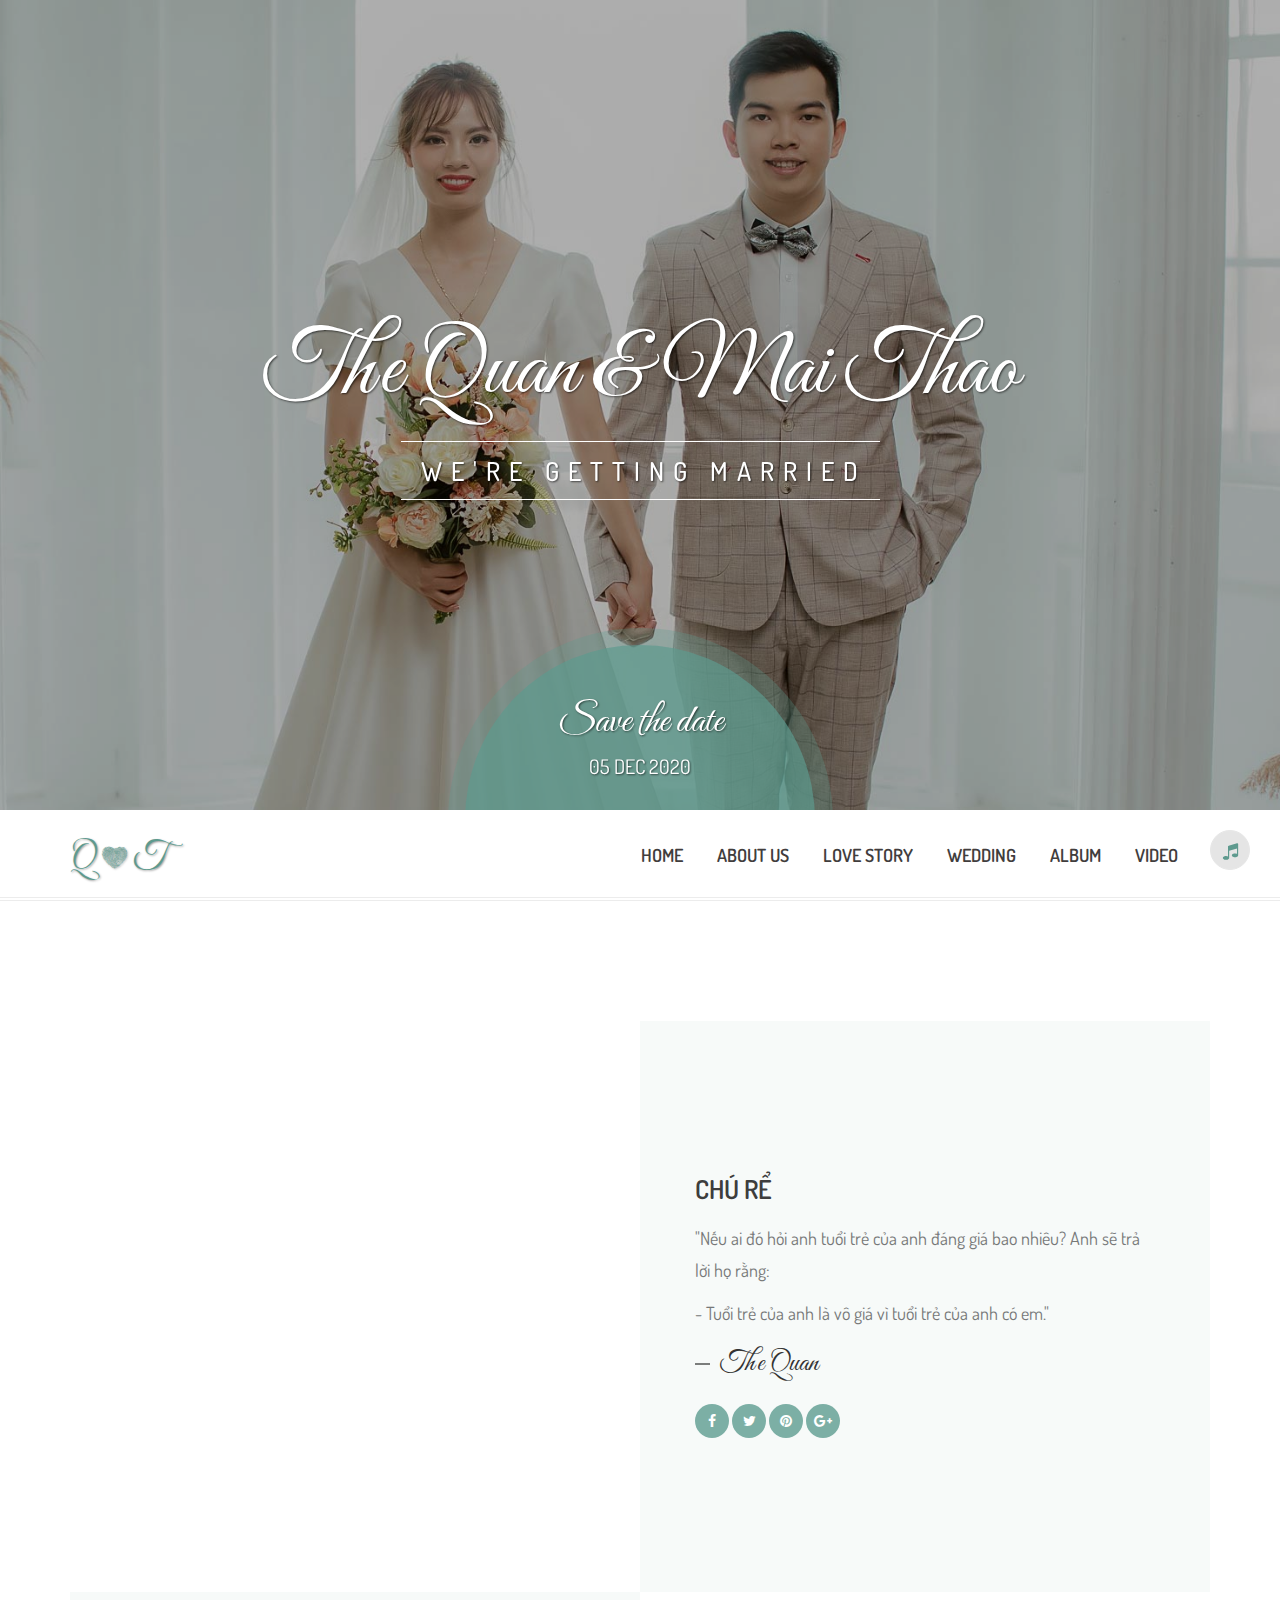
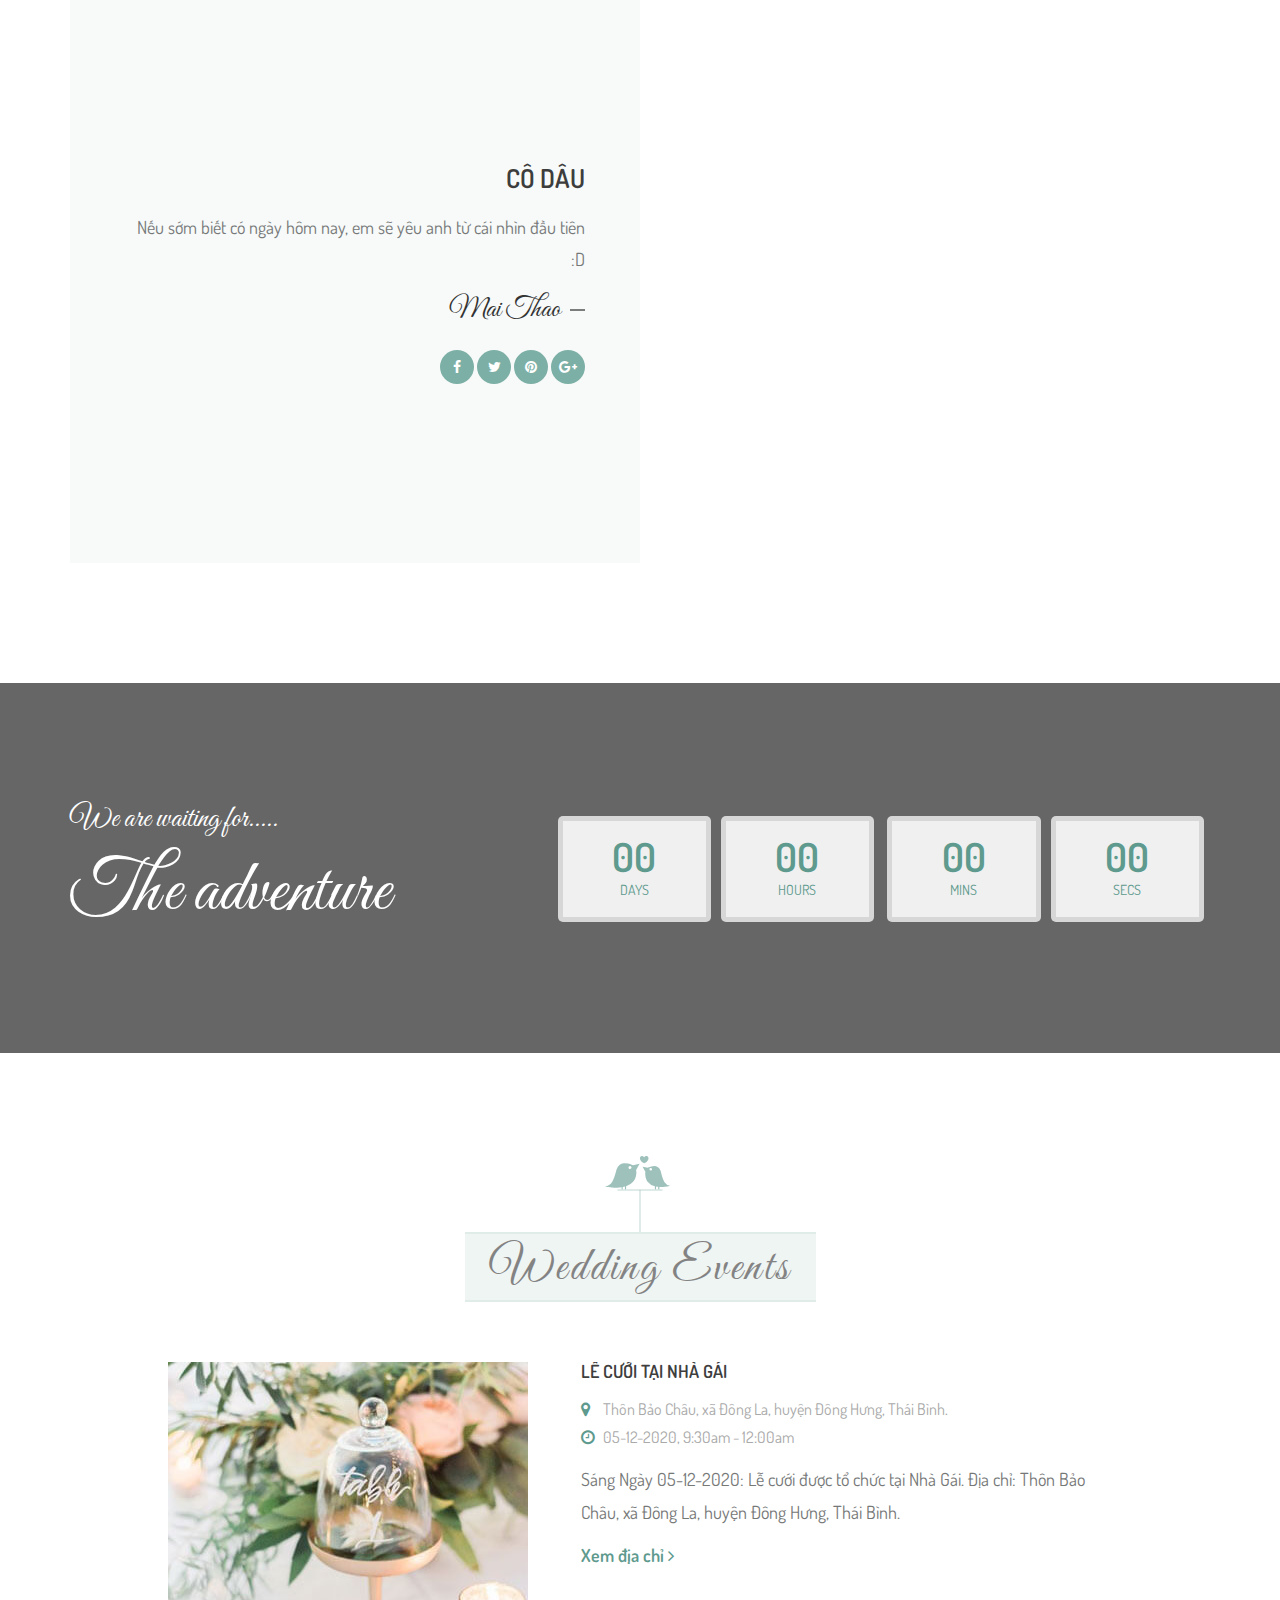
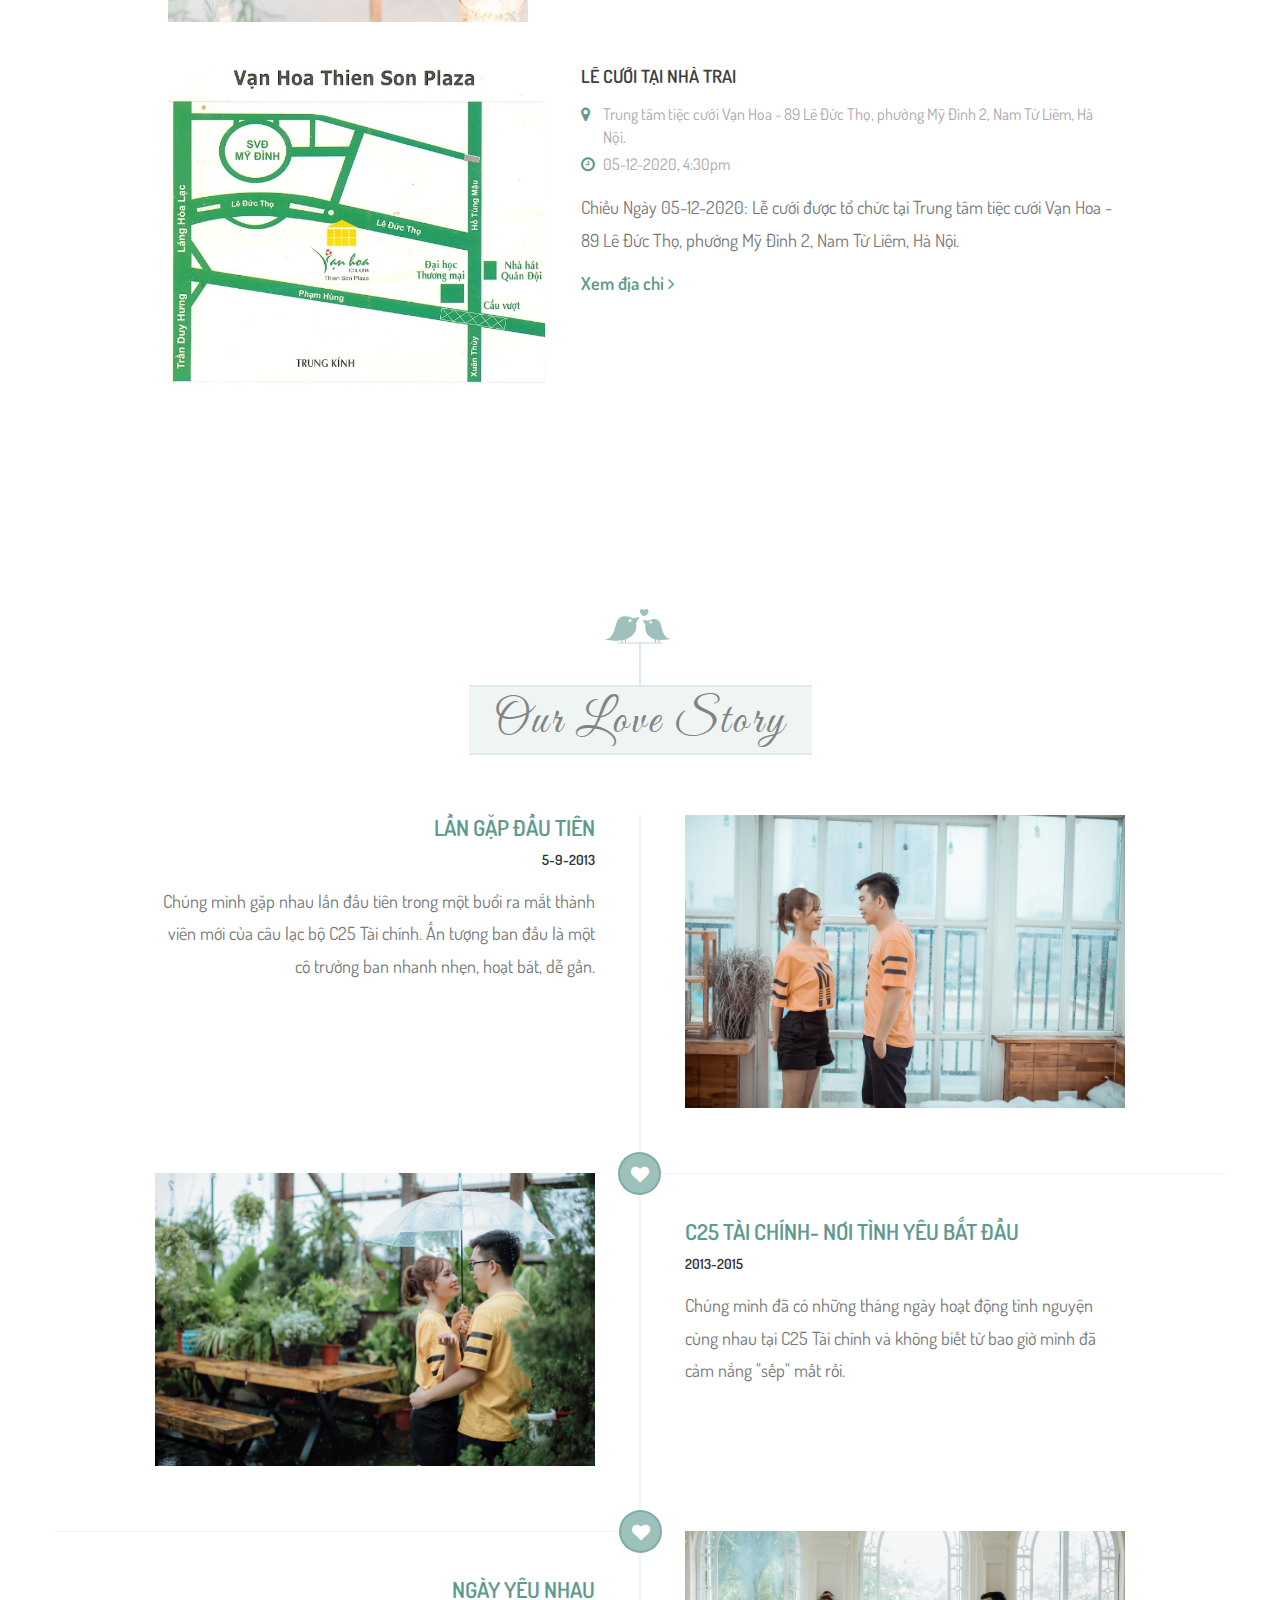
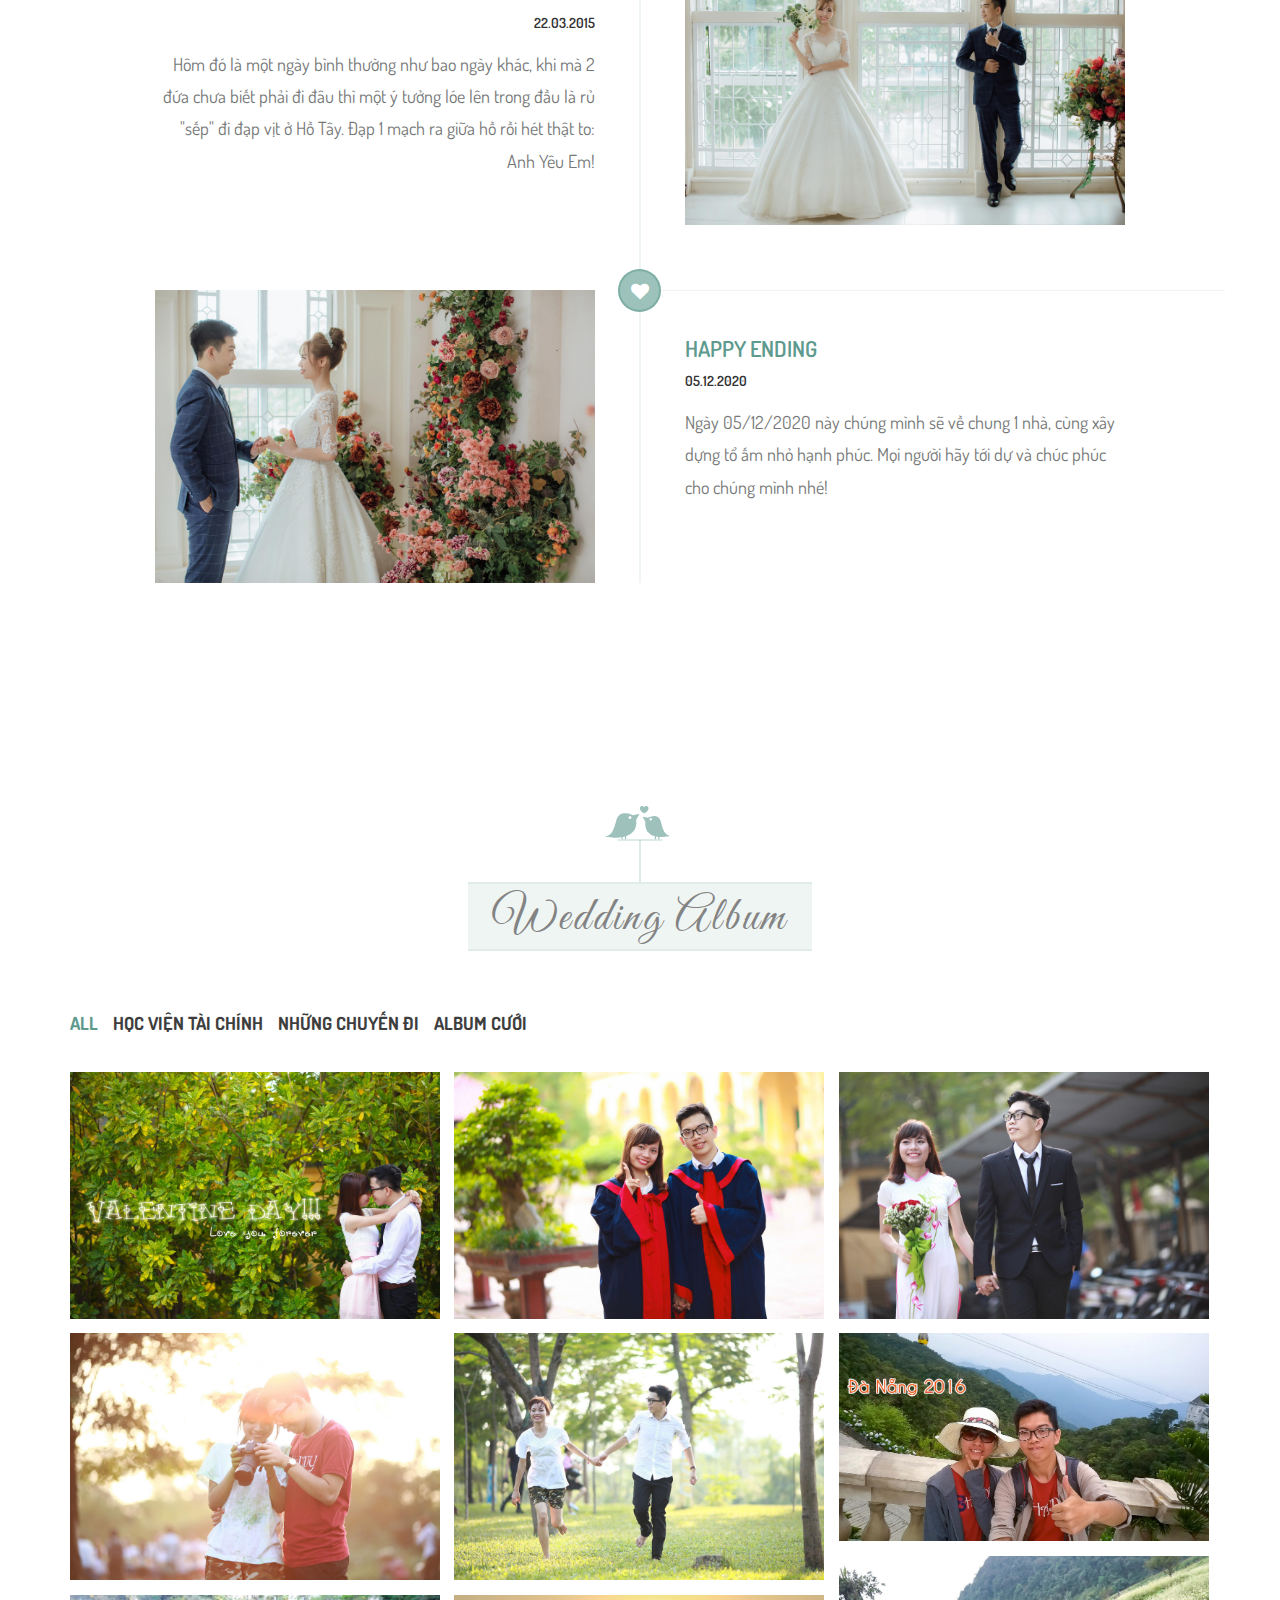
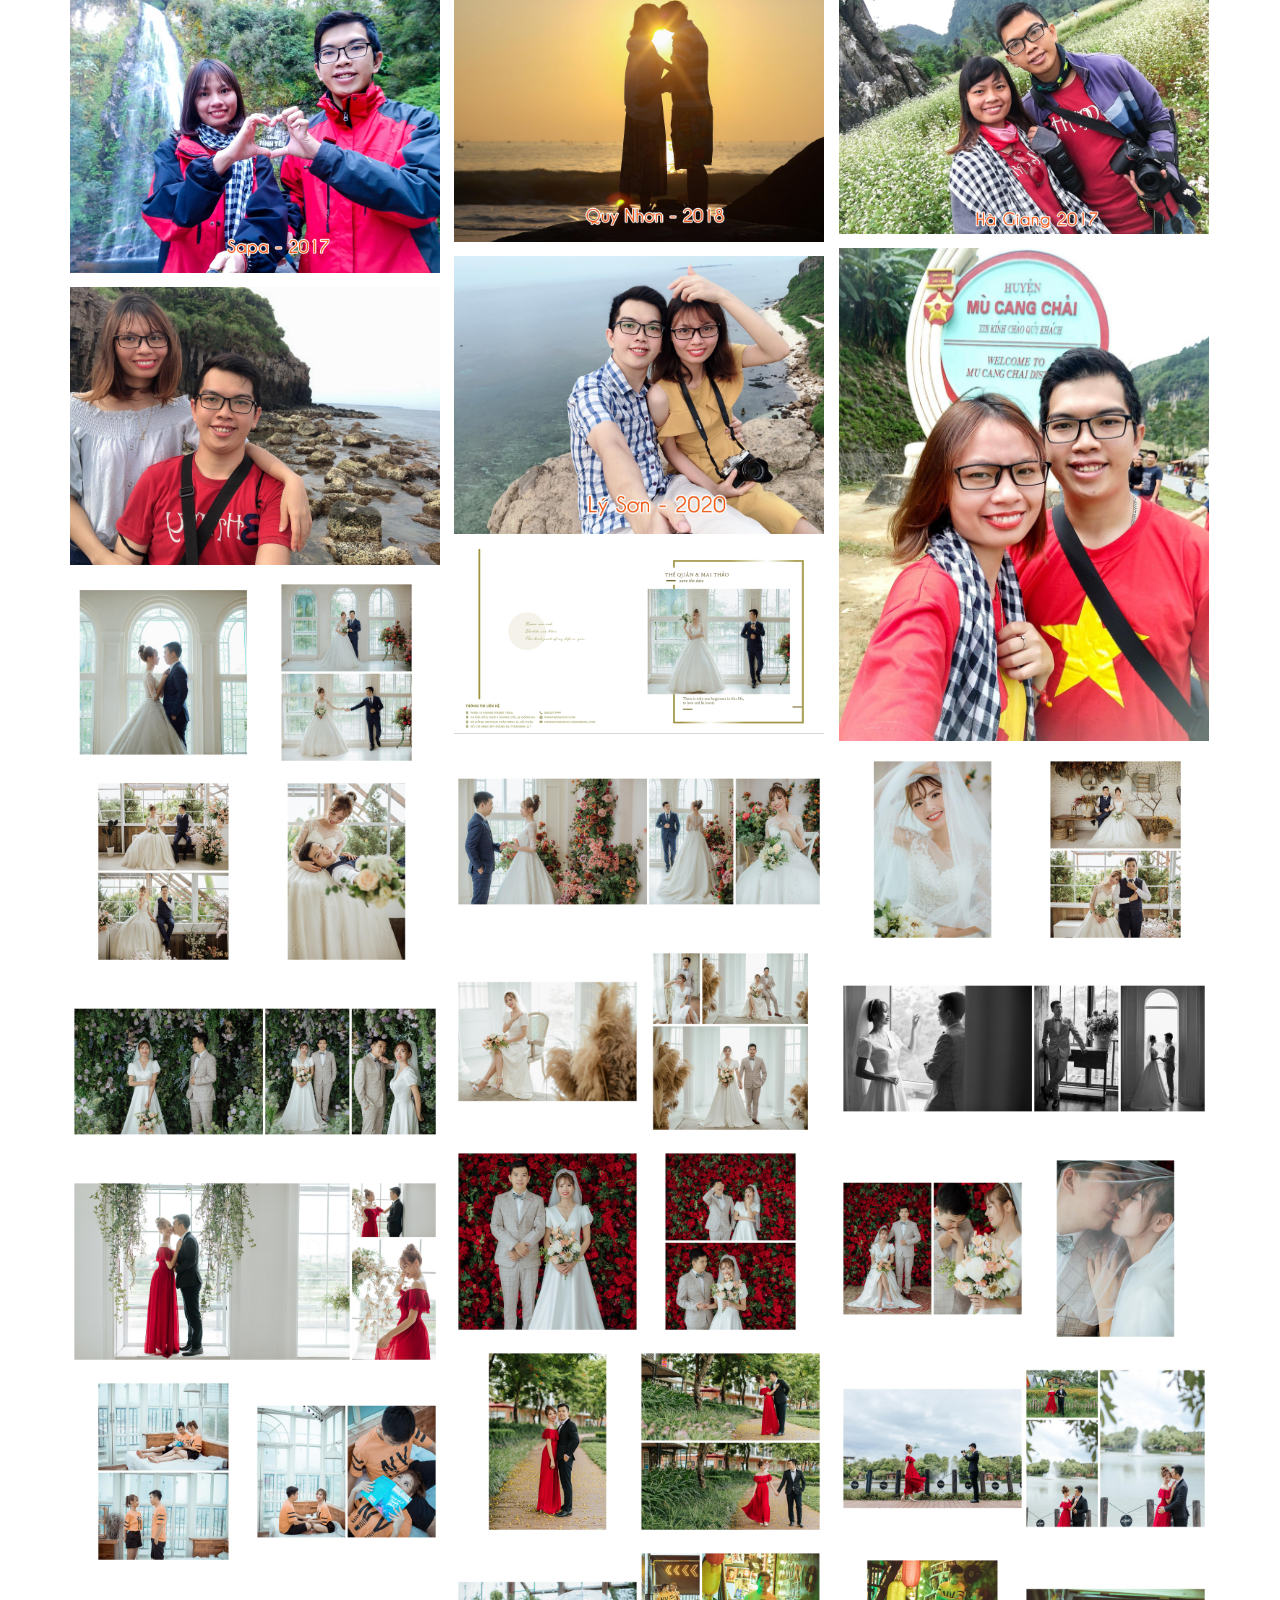
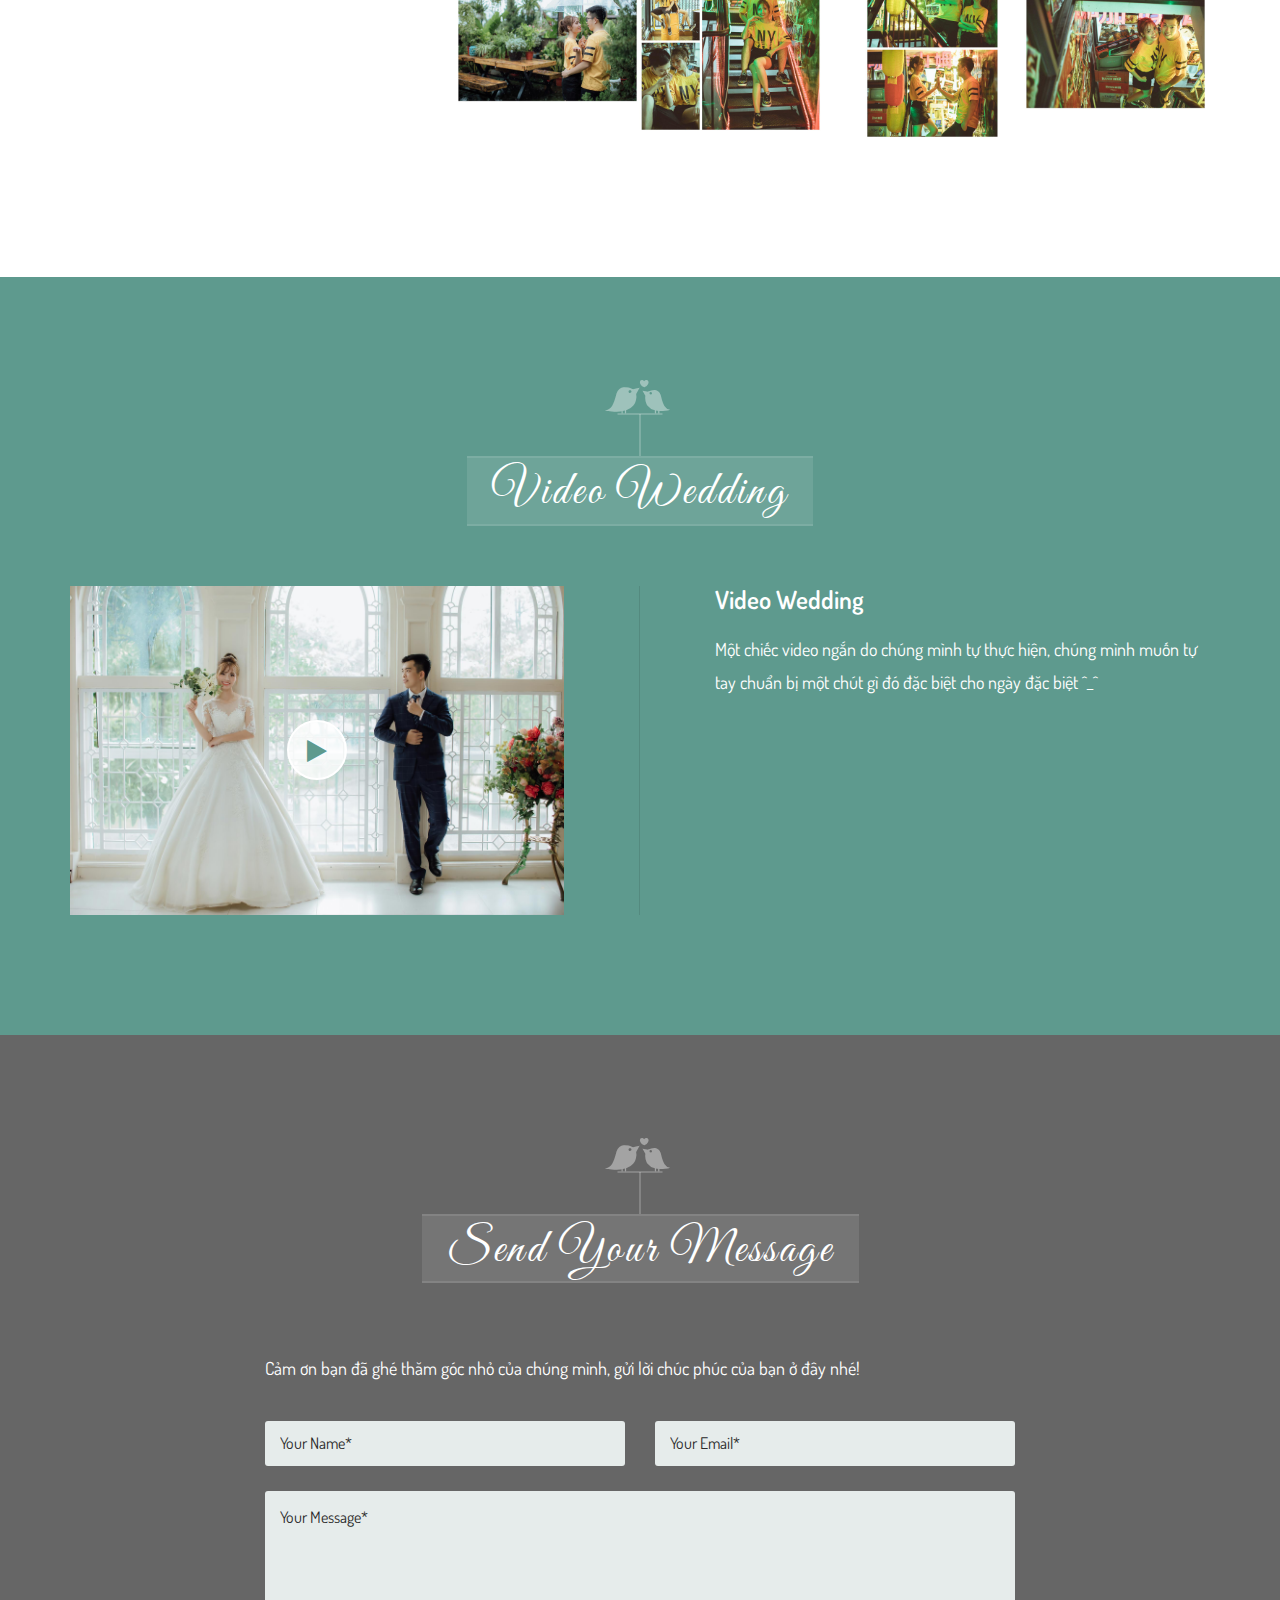
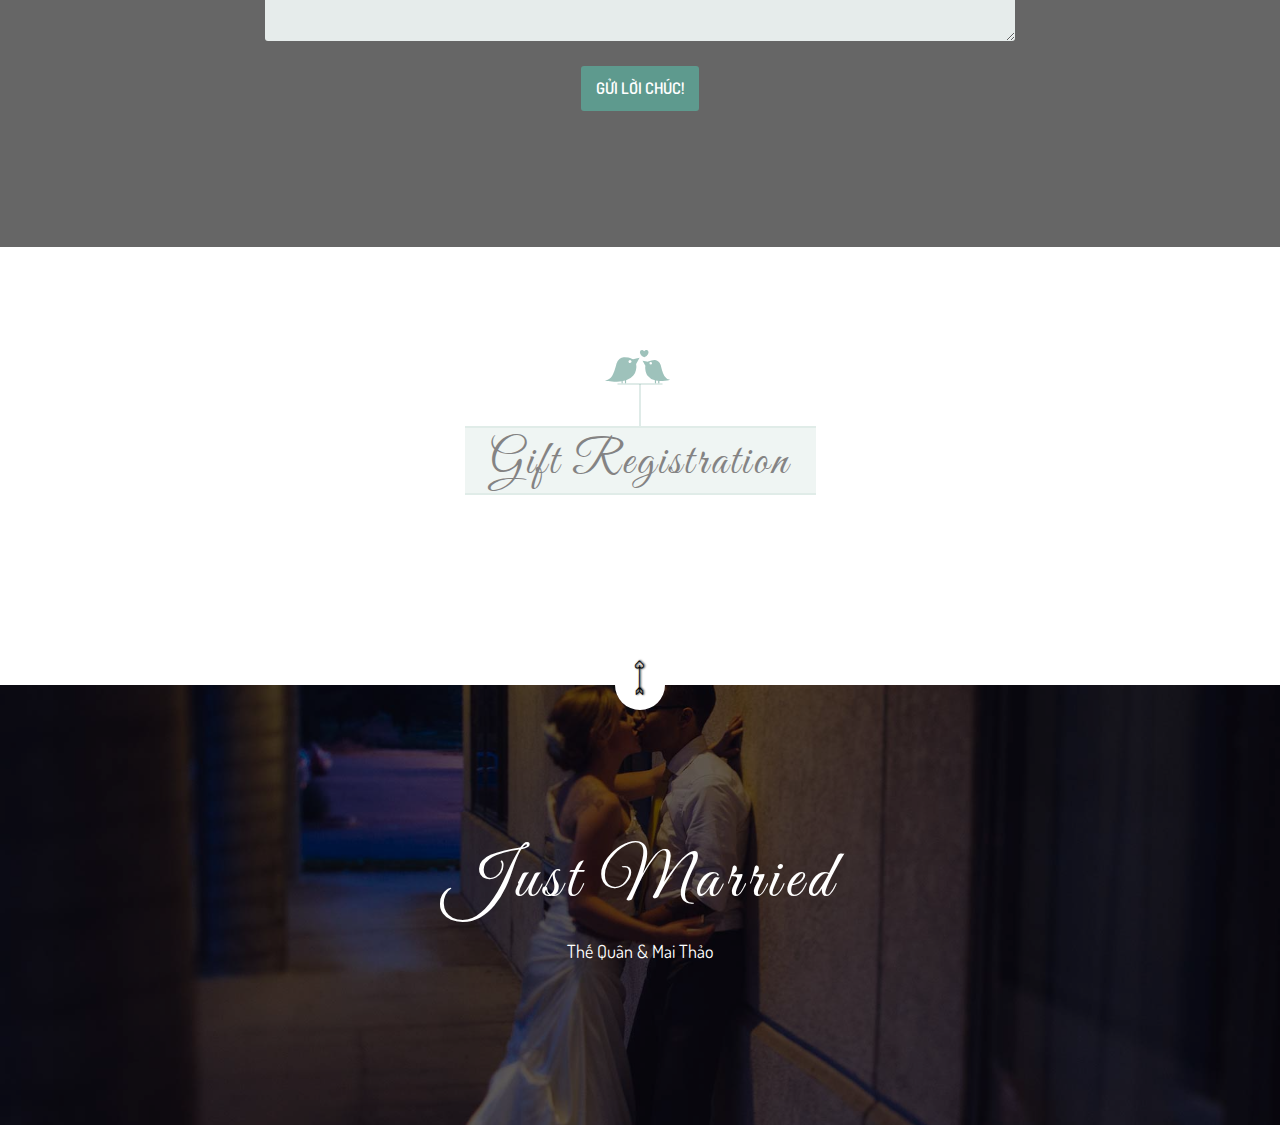
==== index.html @ 181e4059 "Quan & Thao Wedding" ====
<!DOCTYPE html>
<html lang="en">

<!-- Mirrored from irsfoundation.com/tf/templates/wedding/lovely-wedding/lovely-wedding/index.html by HTTrack Website Copier/3.x [XR&CO'2014], Tue, 15 May 2018 09:07:16 GMT -->
<head>
    <!-- Meta Tags -->
    <meta charset="utf-8">
    <meta http-equiv="X-UA-Compatible" content="IE=edge">
    <meta name="viewport" content="width=device-width, initial-scale=1">

    <!-- Page Title -->
    <title> Quan & Thao - Wedding </title>

    <!-- Favicon and Touch Icons -->
    <link href="images/favicon/favicon.png" rel="shortcut icon" type="image/png">
    <link href="images/favicon/apple-touch-icon.png" rel="apple-touch-icon">
    <link href="images/favicon/apple-touch-icon-72x72.png" rel="apple-touch-icon" sizes="72x72">
    <link href="images/favicon/apple-touch-icon-114x114.png" rel="apple-touch-icon" sizes="114x114">
    <link href="images/favicon/apple-touch-icon-144x144.png" rel="apple-touch-icon" sizes="144x144">

    <!-- Icon fonts -->
    <link href="css/font-awesome.min.css" rel="stylesheet">
    <link href="css/flaticon.css" rel="stylesheet">

    <!-- Bootstrap core CSS -->
    <link href="css/bootstrap.min.css" rel="stylesheet">

    <!-- Plugins for this template -->
    <link href="css/animate.css" rel="stylesheet">
    <link href="css/owl.carousel.css" rel="stylesheet">
    <link href="css/owl.theme.css" rel="stylesheet">
    <link href="css/slick.css" rel="stylesheet">
    <link href="css/slick-theme.css" rel="stylesheet">
    <link href="css/owl.transitions.css" rel="stylesheet">
    <link href="css/jquery.fancybox.css" rel="stylesheet">
    <link href="css/magnific-popup.css" rel="stylesheet">

    <!-- Custom styles for this template -->
    <link href="css/style.css" rel="stylesheet">

    <!-- HTML5 shim and Respond.js for IE8 support of HTML5 elements and media queries -->
    <!--[if lt IE 9]>
    <script src="https://oss.maxcdn.com/html5shiv/3.7.3/html5shiv.min.js"></script>
    <script src="https://oss.maxcdn.com/respond/1.4.2/respond.min.js"></script>
    <![endif]-->

</head>

<body id="home">

    <!-- start page-wrapper -->
    <div class="page-wrapper">

        <!-- start preloader -->
        <div class="preloader">
            <div class="inner">
                <span class="icon"><i class="fi flaticon-two"></i></span>
            </div>
        </div>
        <!-- end preloader -->


        <!-- strat music-box -->
        <div class="music-box">
            <button class="music-box-toggle-btn">
                <i class="fa fa-music"></i>
            </button>

            <div class="music-holder">
                <iframe allow="autoplay" src=""></iframe>
            </div>
        </div>
        <!-- end music box -->


        <!-- start of hero -->
        <section class="hero">
            <div class="hero-slider hero-slider-s1">
                <div class="slide-item">
                    <img src="images/slider/slide-1.jpg" alt class="slider-bg">
                </div>

                <div class="slide-item">
                    <img src="images/slider/slide-2.jpg" alt class="slider-bg">
                </div>
            </div>
            <div class="wedding-announcement">
                <div class="couple-name-merried-text">
                    <h2 class="wow slideInUp" data-wow-duration="1s">The Quan &amp; Mai Thao</h2>
                    <div class="married-text wow fadeIn" data-wow-delay="1s">
                        <h4 class="">
                        <span class=" wow fadeInUp" data-wow-delay="1.05s">W</span>
                        <span class=" wow fadeInUp" data-wow-delay="1.10s">e</span>
                        <span class=" wow fadeInUp" data-wow-delay="1.15s">'</span>
                        <span class=" wow fadeInUp" data-wow-delay="1.20s">r</span>
                        <span class=" wow fadeInUp" data-wow-delay="1.25s">e</span>
                        <span>&nbsp;</span>
                        <span class=" wow fadeInUp" data-wow-delay="1.30s">g</span>
                        <span class=" wow fadeInUp" data-wow-delay="1.35s">e</span>
                        <span class=" wow fadeInUp" data-wow-delay="1.40s">t</span>
                        <span class=" wow fadeInUp" data-wow-delay="1.45s">t</span>
                        <span class=" wow fadeInUp" data-wow-delay="1.50s">i</span>
                        <span class=" wow fadeInUp" data-wow-delay="1.55s">n</span>
                        <span class=" wow fadeInUp" data-wow-delay="1.60s">g</span>
                        <span>&nbsp;</span>
                        <span class=" wow fadeInUp" data-wow-delay="1.65s">m</span>
                        <span class=" wow fadeInUp" data-wow-delay="1.70s">a</span>
                        <span class=" wow fadeInUp" data-wow-delay="1.75s">r</span>
                        <span class=" wow fadeInUp" data-wow-delay="1.80s">r</span>
                        <span class=" wow fadeInUp" data-wow-delay="1.85s">i</span>
                        <span class=" wow fadeInUp" data-wow-delay="1.90s">e</span>
                        <span class=" wow fadeInUp" data-wow-delay="1.95s">d</span>

                        </h4>
                    </div>
                    <!-- <i class="fa fa-heart"></i> -->
                </div>

                <div class="save-the-date">
                    <h4>Save the date</h4>
                    <span class="date">05 DEC 2020</span>
                </div>
            </div>
        </section>
        <!-- end of hero slider -->

        <!-- Start header -->
        <header id="header" class="site-header header-style-1">
            <nav class="navigation navbar navbar-default">
                <div class="container">
                    <div class="navbar-header">
                        <button type="button" class="open-btn">
                            <span class="sr-only">Toggle navigation</span>
                            <span class="icon-bar"></span>
                            <span class="icon-bar"></span>
                            <span class="icon-bar"></span>
                        </button>
                        <div class="couple-logo">
                            <h1><a href="#home">Q <i class="fi flaticon-shape-1"></i> T</a></h1>
                        </div>
                    </div>
                    <div id="navbar" class="navbar-collapse collapse navbar-right navigation-holder">
                        <button class="close-navbar"><i class="fa fa-close"></i></button>
                        <ul class="nav navbar-nav">
                            <li><a href="#home">Home</a></li>
                            <li><a href="#couple">About us</a></li>
                            <li><a href="#story">Love story</a></li>
                            <li><a href="#events">Wedding</a></li>
                            <li><a href="#gallery">Album</a></li>
                            <li><a href="#video">Video</a></li>
					
                        </ul>
                    </div><!-- end of nav-collapse -->
                </div><!-- end of container -->
            </nav>
        </header>
        <!-- end of header -->


        <!-- start wedding-couple-section -->
        <section class="wedding-couple-section section-padding" id="couple">
            <div class="container">
                <div class="row">
                    <div class="col col-xs-12">
                        <div class="gb groom">
                            <div class="img-holder wow fadeInLeftSlow">
                                <img src="images/couple/img-1.jpg" alt>
                            </div>
                            <div class="details">
                                <div class="details-inner">
                                    <h3>Chú rể</h3>
                                    <p>"Nếu ai đó hỏi anh tuổi trẻ của anh đáng giá bao nhiêu? Anh sẽ trả lời họ rằng:</p>
									<p>- Tuổi trẻ của anh là vô giá vì tuổi trẻ của anh có em."</p>
                                    <span class="signature">The Quan</span>
                                    <ul class="social-links">
                                        <li><a href="https://www.facebook.com/quannt.hvtc"><i class="fa fa-facebook"></i></a></li>
                                        <li><a href="#"><i class="fa fa-twitter"></i></a></li>
                                        <li><a href="#"><i class="fa fa-pinterest"></i></a></li>
                                        <li><a href="#"><i class="fa fa-google-plus"></i></a></li>
                                    </ul>
                                </div>
                            </div>
                        </div>
                        <div class="gb bride">
                            <div class="details">
                                <div class="details-inner">
                                    <h3>Cô dâu</h3>
                                    <p>Nếu sớm biết có ngày hôm nay, em sẽ yêu anh từ cái nhìn đầu tiên :D</p>
                                    <span class="signature">Mai Thao</span>
                                    <ul class="social-links">
                                        <li><a href="https://www.facebook.com/mai.thao.1029"><i class="fa fa-facebook"></i></a></li>
                                        <li><a href="#"><i class="fa fa-twitter"></i></a></li>
                                        <li><a href="#"><i class="fa fa-pinterest"></i></a></li>
                                        <li><a href="#"><i class="fa fa-google-plus"></i></a></li>
                                    </ul>
                                </div>
                            </div>
                            <div class="img-holder wow fadeInRightSlow">
                                <img src="images/couple/img-2.jpg" alt>
                            </div>
                        </div>
                    </div>
                </div> <!-- end row -->
            </div> <!-- end container -->
        </section>
        <!-- end wedding-couple-section -->


        <!-- start count-down-section -->
        <section class="count-down-section section-padding parallax" data-bg-image="images/countdown-bg.jpg" data-speed="7">
            <div class="container">
                <div class="row">
                    <div class="col col-md-4">
                        <h2><span>We are waiting for.....</span> The adventure</h2>
                    </div>
                    <div class="col col-md-7 col-md-offset-1">
                        <div class="count-down-clock">
                            <div id="clock">

                            </div>
                        </div>
                    </div>
                </div> <!-- end row -->
            </div> <!-- end container -->
        </section>
        <!-- end count-down-section -->


        <!-- start events-section -->
        <section class="events-section section-padding" id="events">
            <div class="container">
                <div class="row">
                    <div class="col col-xs-12">
                        <div class="section-title">
                            <div class="vertical-line"><span><i class="fi flaticon-two"></i></span></div>
                            <h2>Wedding events</h2>
                        </div>
                    </div>
                </div> <!-- end section-title -->

                <div class="row">
                    <div class="col col-lg-10 col-lg-offset-1">
                        <div class="event">
                            <div class="img-holder">
                                <img src="images/events/img-1.jpg" alt class="img img-responsive">
                            </div>
                            <div class="details">
                                <h3>Lễ cưới tại Nhà gái</h3>
                                <ul>
                                    <li><i class="fa fa-map-marker"></i> Thôn Bảo Châu, xã Đông La, huyện Đông Hưng, Thái Bình.</li>
                                    <li><i class="fa fa-clock-o"></i> 05-12-2020, 9:30am - 12:00am</li>
                                </ul>
                                <p>Sáng Ngày 05-12-2020: Lễ cưới được tổ chức tại Nhà Gái. 
								Địa chỉ: Thôn Bảo Châu, xã Đông La, huyện Đông Hưng, Thái Bình. </p>
                                <a class="see-location-btn popup-gmaps" href="https://www.google.com/maps/embed?pb=!1m18!1m12!1m3!1d1109.8141527211521!2d106.36546068325917!3d20.565903041987866!2m3!1f0!2f0!3f0!3m2!1i1024!2i768!4f13.1!3m3!1m2!1s0x3135f1ea47259b3f%3A0xcd00740fba6a6052!2zVHLGsOG7nW5nIFRydW5nIEjhu41jIEPGoSBT4bufIFjDoyDEkMO0bmcgTGE!5e1!3m2!1svi!2s!4v1604963046894!5m2!1svi!2s">
                                    Xem địa chỉ <i class="fa fa-angle-right"></i>
                                </a>
                            </div>
                        </div>
                        <div class="event">
                            <div class="img-holder">
                                <img src="images/events/img-2.jpg" alt class="img img-responsive">
                            </div>
                            <div class="details">
                                <h3>Lễ cưới tại Nhà trai</h3>
                                <ul>
                                    <li><i class="fa fa-map-marker"></i> Trung tâm tiệc cưới Vạn Hoa - 89 Lê Đức Thọ, phường Mỹ Đình 2, Nam Từ Liêm, Hà Nội.</li>
                                    <li><i class="fa fa-clock-o"></i> 05-12-2020, 4:30pm</li>
                                </ul>
                                <p>Chiều Ngày 05-12-2020: Lễ cưới được tổ chức tại Trung tâm tiệc cưới Vạn Hoa - 89 Lê Đức Thọ, phường Mỹ Đình 2, Nam Từ Liêm, Hà Nội. </p>
                                <a class="see-location-btn popup-gmaps" href="https://www.google.com/maps/embed?pb=!1m18!1m12!1m3!1d1862.0522188057237!2d105.76800974527299!3d21.028506797977922!2m3!1f0!2f0!3f0!3m2!1i1024!2i768!4f13.1!3m3!1m2!1s0x313454baeb35f0ad%3A0xa7b541a4104bae2a!2zVHJ1bmcgdMOibSBUaeG7h2MgJiBT4buxIGtp4buHbiBW4bqhbiBIb2EgVGhpw6puIFPGoW4gUGxhemE!5e0!3m2!1svi!2s!4v1604962876807!5m2!1svi!2s">
                                    Xem địa chỉ <i class="fa fa-angle-right"></i>
                                </a>
                            </div>
                        </div>
                    </div>
                </div> <!-- end row -->
            </div> <!-- end container -->
        </section>
        <!-- end events-section -->

        <!-- start story-section -->
        <section class="story-section section-padding" id="story">
            <div class="container">
                <div class="row">
                    <div class="col col-xs-12">
                        <div class="section-title">
                            <div class="vertical-line"><span><i class="fi flaticon-two"></i></span></div>
                            <h2>Our love story</h2>
                        </div>
                    </div>
                </div> <!-- end section-title -->

                <div class="row">
                    <div class="col col-xs-12">
                        <div class="story-timeline">
                            <div class="row">
                                <div class="col col-md-6">
                                    <div class="story-text right-align-text">
                                        <h3>Lần gặp đầu tiên</h3>
                                        <span class="date">5-9-2013</span>
                                        <p>Chúng mình gặp nhau lần đầu tiên trong một buổi ra mắt thành viên mới của câu lạc bộ C25 Tài chính. Ấn tượng ban đầu là một cô trưởng ban nhanh nhẹn, hoạt bát, dễ gần. </p>
                                    </div>
                                </div>
                                <div class="col col-md-6">
                                    <div class="img-holder">
                                        <img src="images/story/img-1.jpg" alt class="img img-responsive">
                                    </div>
                                </div>
                            </div>
                            <div class="row">
                                <div class="col col-md-6">
                                    <div class="img-holder right-align-text story-slider">
                                        <img src="images/story/img-2.jpg" alt class="img img-responsive">
                                        <img src="images/story/img-3.jpg" alt class="img img-responsive">
                                    </div>
                                </div>
                                <div class="col col-md-6 text-holder">
                                    <span class="heart">
                                        <i class="fa fa-heart"></i>
                                    </span>
                                    <div class="story-text">
                                        <h3>C25 Tài chính- Nơi tình yêu bắt đầu</h3>
                                        <span class="date">2013-2015</span>
                                        <p>Chúng mình đã có những tháng ngày hoạt động tình nguyện cùng nhau tại C25 Tài chính và không biết từ bao giờ mình đã cảm nắng "sếp" mất rồi. </p>
                                    </div>
                                </div>
                            </div>
                            <div class="row">
                                <div class="col col-md-6 text-holder right-heart">
                                    <span class="heart">
                                        <i class="fa fa-heart"></i>
                                    </span>
                                    <div class="story-text right-align-text">
                                        <h3>Ngày Yêu Nhau</h3>
                                        <span class="date">22.03.2015</span>
                                        <p>Hôm đó là một ngày bình thường như bao ngày khác, khi mà 2 đứa chưa biết phải đi đâu thì một ý tưởng lóe lên trong đầu là rủ "sếp" đi đạp vịt ở Hồ Tây. Đạp 1 mạch ra giữa hồ rồi hét thật to: Anh Yêu Em! </p>
                                    </div>
                                </div>
                                <div class="col col-md-6">
                                    <div class="img-holder right-align-text story-slider">
                                        <img src="images/story/img-4.jpg" alt class="img img-responsive">
                                        <img src="images/story/img-5.jpg" alt class="img img-responsive">
                                    </div>
                                </div>
                            </div>
                            <div class="row">
                                <div class="col col-md-6">
                                    <div class="img-holder right-align-text story-slider">
                                        <img src="images/story/img-6.jpg" alt class="img img-responsive">
                                        <img src="images/story/img-7.jpg" alt class="img img-responsive">
                                    </div>
                                </div>
                                <div class="col col-md-6 text-holder">
                                    <span class="heart">
                                        <i class="fa fa-heart"></i>
                                    </span>
                                    <div class="story-text">
                                        <h3>Happy Ending</h3>
                                        <span class="date">05.12.2020</span>
                                        <p>Ngày 05/12/2020 này chúng mình sẽ về chung 1 nhà, cùng xây dựng tổ ấm nhỏ hạnh phúc. Mọi người hãy tới dự và chúc phúc cho chúng mình nhé!</p>
                                    </div>
                                </div>
                            </div>
                        </div>
                    </div>
                </div> <!-- end row -->
            </div> <!-- end container -->
        </section>
        <!-- end story-section -->




        <!-- start gallery-section -->
        <section class="gallery-section section-padding" id="gallery">
            <div class="container">
                <div class="row">
                    <div class="col col-xs-12">
                        <div class="section-title">
                            <div class="vertical-line"><span><i class="fi flaticon-two"></i></span></div>
                            <h2>Wedding Album</h2>
                        </div>
                    </div>
                </div> <!-- end section-title -->

                <div class="row">
                    <div class="col col-xs-12 sortable-gallery">
                        <div class="gallery-filters">
                            <ul>
                                <li><a data-filter="*" href="#" class="current">All</a></li>
                                <li><a data-filter=".wedding" href="#">Học viện tài chính</a></li>
                                <li><a data-filter=".ceremony" href="#">Những chuyến đi</a></li>
                                <li><a data-filter=".party" href="#">Album cưới</a></li>
                            </ul>
                        </div>

                        <div class="gallery-container gallery-fancybox masonry-gallery">
                            <div class="grid wedding">
                                <a href="images/gallery/img-11.jpg" class="fancybox" data-fancybox-group="gall-1">
                                    <img src="images/gallery/img-11.jpg" alt class="img img-responsive">
                                </a>
                            </div>
							<div class="grid wedding">
                                <a href="images/gallery/img-12.jpg" class="fancybox" data-fancybox-group="gall-1">
                                    <img src="images/gallery/img-12.jpg" alt class="img img-responsive">
                                </a>
                            </div>
							<div class="grid wedding">
                                <a href="images/gallery/img-13.jpg" class="fancybox" data-fancybox-group="gall-1">
                                    <img src="images/gallery/img-13.jpg" alt class="img img-responsive">
                                </a>
                            </div>
							<div class="grid wedding">
                                <a href="images/gallery/img-14.jpg" class="fancybox" data-fancybox-group="gall-1">
                                    <img src="images/gallery/img-14.jpg" alt class="img img-responsive">
                                </a>
                            </div>
							<div class="grid wedding">
                                <a href="images/gallery/img-15.jpg" class="fancybox" data-fancybox-group="gall-1">
                                    <img src="images/gallery/img-15.jpg" alt class="img img-responsive">
                                </a>
                            </div>
                            <div class="grid ceremony">
                                <a href="images/gallery/img-21.jpg" class="fancybox" data-fancybox-group="gall-1">
                                    <img src="images/gallery/img-21.jpg" alt class="img img-responsive">
                                </a>
                            </div>
							<div class="grid ceremony">
                                <a href="images/gallery/img-22.jpg" class="fancybox" data-fancybox-group="gall-1">
                                    <img src="images/gallery/img-22.jpg" alt class="img img-responsive">
                                </a>
                            </div>
							<div class="grid ceremony">
                                <a href="images/gallery/img-23.jpg" class="fancybox" data-fancybox-group="gall-1">
                                    <img src="images/gallery/img-23.jpg" alt class="img img-responsive">
                                </a>
                            </div>
							<div class="grid ceremony">
                                <a href="images/gallery/img-24.jpg" class="fancybox" data-fancybox-group="gall-1">
                                    <img src="images/gallery/img-24.jpg" alt class="img img-responsive">
                                </a>
                            </div>
							<div class="grid ceremony">
                                <a href="images/gallery/img-25.jpg" class="fancybox" data-fancybox-group="gall-1">
                                    <img src="images/gallery/img-25.jpg" alt class="img img-responsive">
                                </a>
                            </div>
							<div class="grid ceremony">
                                <a href="images/gallery/img-26.jpg" class="fancybox" data-fancybox-group="gall-1">
                                    <img src="images/gallery/img-26.jpg" alt class="img img-responsive">
                                </a>
                            </div>
							<div class="grid ceremony">
                                <a href="images/gallery/img-27.jpg" class="fancybox" data-fancybox-group="gall-1">
                                    <img src="images/gallery/img-27.jpg" alt class="img img-responsive">
                                </a>
							</div>
                            <div class="grid party">
                                <a href="images/gallery/img-31.jpg" class="fancybox" data-fancybox-group="gall-1">
                                    <img src="images/gallery/img-31.jpg" alt class="img img-responsive">
                                </a>
                            </div>
							<div class="grid party">
                                <a href="images/gallery/img-32.jpg" class="fancybox" data-fancybox-group="gall-1">
                                    <img src="images/gallery/img-32.jpg" alt class="img img-responsive">
                                </a>
                            </div>
							<div class="grid party">
                                <a href="images/gallery/img-33.jpg" class="fancybox" data-fancybox-group="gall-1">
                                    <img src="images/gallery/img-33.jpg" alt class="img img-responsive">
                                </a>
                            </div>
							<div class="grid party">
                                <a href="images/gallery/img-34.jpg" class="fancybox" data-fancybox-group="gall-1">
                                    <img src="images/gallery/img-34.jpg" alt class="img img-responsive">
                                </a>
                            </div>
							<div class="grid party">
                                <a href="images/gallery/img-35.jpg" class="fancybox" data-fancybox-group="gall-1">
                                    <img src="images/gallery/img-35.jpg" alt class="img img-responsive">
                                </a>
                            </div>
							<div class="grid party">
                                <a href="images/gallery/img-36.jpg" class="fancybox" data-fancybox-group="gall-1">
                                    <img src="images/gallery/img-36.jpg" alt class="img img-responsive">
                                </a>
                            </div>
							<div class="grid party">
                                <a href="images/gallery/img-37.jpg" class="fancybox" data-fancybox-group="gall-1">
                                    <img src="images/gallery/img-37.jpg" alt class="img img-responsive">
                                </a>
                            </div>
							<div class="grid party">
                                <a href="images/gallery/img-38.jpg" class="fancybox" data-fancybox-group="gall-1">
                                    <img src="images/gallery/img-38.jpg" alt class="img img-responsive">
                                </a>
                            </div>
							<div class="grid party">
                                <a href="images/gallery/img-39.jpg" class="fancybox" data-fancybox-group="gall-1">
                                    <img src="images/gallery/img-39.jpg" alt class="img img-responsive">
                                </a>
                            </div>
							<div class="grid party">
                                <a href="images/gallery/img-310.jpg" class="fancybox" data-fancybox-group="gall-1">
                                    <img src="images/gallery/img-310.jpg" alt class="img img-responsive">
                                </a>
                            </div>
							<div class="grid party">
                                <a href="images/gallery/img-311.jpg" class="fancybox" data-fancybox-group="gall-1">
                                    <img src="images/gallery/img-311.jpg" alt class="img img-responsive">
                                </a>
                            </div>
							<div class="grid party">
                                <a href="images/gallery/img-312.jpg" class="fancybox" data-fancybox-group="gall-1">
                                    <img src="images/gallery/img-312.jpg" alt class="img img-responsive">
                                </a>
                            </div>
							<div class="grid party">
                                <a href="images/gallery/img-313.jpg" class="fancybox" data-fancybox-group="gall-1">
                                    <img src="images/gallery/img-313.jpg" alt class="img img-responsive">
                                </a>
                            </div>
							<div class="grid party">
                                <a href="images/gallery/img-314.jpg" class="fancybox" data-fancybox-group="gall-1">
                                    <img src="images/gallery/img-314.jpg" alt class="img img-responsive">
                                </a>
                            </div>
							<div class="grid party">
                                <a href="images/gallery/img-315.jpg" class="fancybox" data-fancybox-group="gall-1">
                                    <img src="images/gallery/img-315.jpg" alt class="img img-responsive">
                                </a>
                            </div>
							<div class="grid party">
                                <a href="images/gallery/img-316.jpg" class="fancybox" data-fancybox-group="gall-1">
                                    <img src="images/gallery/img-316.jpg" alt class="img img-responsive">
                                </a>
                            </div>
                    </div>
                </div> <!-- end row -->
            </div> <!-- end container -->
        </section>
        <!-- end gallery-section -->

<!-- start getting-there-section -->
        <section class="getting-there-section section-padding" id="video">
            <div class="container">
                <div class="row">
                    <div class="col col-xs-12">
                        <div class="section-title-white">
                            <div class="vertical-line"><span><i class="fi flaticon-two"></i></span></div>
                            <h2>Video wedding</h2>
                        </div>
                    </div>
                </div> <!-- end section-title -->

                <div class="row content">
                    <div class="col col-md-6">
                    <div class="img-holder video-holder">
                    <img src="images/story/img-4.jpg" alt class="img img-responsive">
                    <a href="https://www.youtube.com/embed/XSGBVzeBUbk?autoplay=1" data-type="iframe" class="video-play-btn">
                    <i class="fa fa-play"></i>
                    </a>
                    </div>
                    </div>
                    <div class="col col-md-6">
                        <h3>Video Wedding</h3>
                        <p> Một chiếc video ngắn do chúng mình tự thực hiện, chúng mình muốn tự tay chuẩn bị một chút gì đó đặc biệt cho ngày đặc biệt ^_^</p>
                    </div>
                </div> <!-- end row -->
            </div> <!-- end container -->
        </section>
        <!-- end getting-there-section -->

        <!-- start rsvp-section -->
        <section class="rsvp-section section-padding parallax" data-bg-image="images/rsvp-bg.jpg" data-speed="7" id="rsvp">
            <div class="container">
                <div class="row">
                    <div class="col col-xs-12">
                        <div class="section-title-white">
                            <div class="vertical-line"><span><i class="fi flaticon-two"></i></span></div>
                            <h2>Send your message</h2>
                        </div>
                    </div>
                </div> <!-- end section-title -->

                <div class="row content">
                    <div class="col col-lg-8 col-lg-offset-2 col-md-10 col-md-offset-1">
                        <p>Cảm ơn bạn đã ghé thăm góc nhỏ của chúng mình, gửi lời chúc phúc của bạn ở đây nhé!</p>
                        <form id="rsvp-form" class="form validate-rsvp-form row" method="post">
                            <div class="col col-sm-6">
                                <input type="text" name="name" class="form-control" placeholder="Your Name*">
                            </div>
                            <div class="col col-sm-6">
                                <input type="email" name="email" class="form-control" placeholder="Your Email*">
                            </div>
                            <div class="col col-sm-12">
                                <textarea class="form-control" name="notes" placeholder="Your Message*"></textarea>
                            </div>
                            <div class="col col-sm-12 submit-btn">
                                <button type="submit" class="submit">Gửi lời chúc!</button>
                                <span id="loader"><i class="fa fa-refresh fa-spin fa-3x fa-fw"></i></span>
                            </div>
                            <div class="col col-md-12 success-error-message">
                                <div id="success">Thank you </div>
                                <div id="error"> Thank you </div>
                            </div>
                        </form>
                    </div>
                </div> <!-- end row -->
            </div> <!-- end container -->
        </section>
        <!-- end rsvp-section -->
     

        <!-- start gift-registration-section -->
        <section class="gift-registration-section section-padding">
            <div class="container">
                <div class="row">
                    <div class="col col-xs-12">
                        <div class="section-title">
                            <div class="vertical-line"><span><i class="fi flaticon-two"></i></span></div>
                            <h2>Gift registration</h2>
                        </div>
                    </div>
                </div> <!-- end section-title -->

                <div class="row content">
                    <div class="col col-lg-10 col-lg-offset-1">
                        <p></p>
                       
                    </div>
                </div> <!-- end row -->
            </div> <!-- end container -->
        </section>
        <!-- end gift-registration-section -->


        <!-- start footer -->
        <footer class="site-footer">
            <div class="back-to-top">
                <a href="#" class="back-to-top-btn"><span><i class="fi flaticon-cupid"></i></span></a>
            </div>
            <div class="container">
                <div class="row">
                    <div class="col col-xs-12">
                        <h2>Just married</h2>
                        <span>Thế Quân & Mai Thảo</span>
                    </div>
                </div> <!-- end row -->
            </div> <!-- end container -->
        </footer>
        <!-- end footer -->

    </div>
    <!-- end of page-wrapper -->



    <!-- All JavaScript files
    ================================================== -->
    <script src="js/jquery.min.js"></script>
    <script src="js/bootstrap.min.js"></script>

    <!-- Plugins for this template -->
    <script src="js/jquery-plugin-collection.js"></script>

    <!-- Custom script for this template -->
    <script src="js/script.js"></script>
</body>

<!-- Mirrored from irsfoundation.com/tf/templates/wedding/lovely-wedding/lovely-wedding/index.html by HTTrack Website Copier/3.x [XR&CO'2014], Tue, 15 May 2018 09:09:09 GMT -->
</html>
---- css/flaticon.css ----
/*
  	Flaticon icon font: Flaticon
  	Creation date: 29/08/2017 08:28
  	*/

@font-face {
  font-family: "Flaticon";
  src: url("../fonts/Flaticon.eot");
  src: url("../fonts/Flaticond41d.eot?#iefix") format("embedded-opentype"),
       url("../fonts/Flaticon.woff") format("woff"),
       url("../fonts/Flaticon.ttf") format("truetype"),
       url("../fonts/Flaticon.svg#Flaticon") format("svg");
  font-weight: normal;
  font-style: normal;
}

@media screen and (-webkit-min-device-pixel-ratio:0) {
  @font-face {
    font-family: "Flaticon";
    src: url("../fonts/Flaticon.svg#Flaticon") format("svg");
  }
}

[class^="flaticon-"]:before, [class*=" flaticon-"]:before,
[class^="flaticon-"]:after, [class*=" flaticon-"]:after {   
  font-family: Flaticon;
        font-size: 20px;
font-style: normal;
margin-left: 20px;
}

.flaticon-arrows-3:before { content: "\f100"; }
.flaticon-up-arrow-1:before { content: "\f101"; }
.flaticon-arrows-2:before { content: "\f102"; }
.flaticon-arrows-1:before { content: "\f103"; }
.flaticon-arrow-1:before { content: "\f104"; }
.flaticon-arrows:before { content: "\f105"; }
.flaticon-arrow:before { content: "\f106"; }
.flaticon-indian-arrow-with-heart-shape:before { content: "\f107"; }
.flaticon-cupid:before { content: "\f108"; }
.flaticon-heart-direction-up:before { content: "\f109"; }
.flaticon-up-arrow:before { content: "\f10a"; }
.flaticon-shape-1:before { content: "\f10b"; }
.flaticon-two:before { content: "\f10c"; }
.flaticon-shapes-2:before { content: "\f10d"; }
.flaticon-shapes-1:before { content: "\f10e"; }
.flaticon-shapes:before { content: "\f10f"; }
.flaticon-shape:before { content: "\f110"; }
.flaticon-heart-black-shape-for-love:before { content: "\f111"; }
.flaticon-hearts-outline-icon:before { content: "\f112"; }
.flaticon-favorite-heart-button:before { content: "\f113"; }
.flaticon-heart:before { content: "\f114"; }
---- css/style.css ----
/*------------------------------------------------------------------
[Master Stylesheet]
Theme Name:
Version:        1.0.0
Author:         themexriver
URL:            http://themeforest.net/user/themexriver
-------------------------------------------------------------------*/
/*--------------------------------------------------------------
>>> TABLE OF CONTENTS:
----------------------------------------------------------------
#0.1	Theme Reset Style
#0.2	Global Elements
#0.3	header
#0.4	hero-slider
#0.5	footer
#0.6	wedding-couple-section
#0.7	count-down-section
#0.8	story-section
#0.9	cta
#1.0	events-section
#1.1	inportant-people-section
#1.2	gallery-section
#1.3	rsvp-section
#1.4	getting-there-section
#1.5	gift-registration-section

----------------------------------------------------------------*/
/*---------------------------
	Fonts
----------------------------*/
@import url("https://fonts.googleapis.com/css?family=Dosis:400,600,700|Great+Vibes");
/*--------------------------------------------------------------
#0.1    Theme Reset Style
--------------------------------------------------------------*/
html {
  font-size: 18px;
}

body {
  font-family: "Dosis", sans-serif;
  background-color: #fff;
  font-size: 18px;
  font-size: 1rem;
  -webkit-font-smoothing: antialiased;
  overflow-x: hidden;
}

@media (max-width: 1199px) {
  body {
    font-size: 17px;
    font-style: 0.94444rem;
  }
}

@media (max-width: 991px) {
  body {
    font-size: 16px;
    font-style: 0.88889rem;
  }
}

p {
  color: #767878;
  line-height: 1.8em;
}

h1,
h2,
h3,
h4,
h5,
h6 {
  color: #6e6e6e;
}

ul {
  list-style-type: none;
  padding-left: 0;
  margin: 0;
}

a {
  text-decoration: none;
  -webkit-transition: all 0.2s;
  -moz-transition: all 0.2s;
  -o-transition: all 0.2s;
  -ms-transition: all 0.2s;
  transition: all 0.2s;
}

a:hover,
a:focus {
  text-decoration: none;
}

/*--------------------------------------------------------------
#0.2    Global Elements
--------------------------------------------------------------*/
.page-wrapper {
  position: relative;
  overflow: hidden;
}

.wow {
  visibility: hidden;
}

.fi:before {
  margin: 0;
}

.section-padding {
  padding: 120px 0;
}

@media (max-width: 1199px) {
  .section-padding {
    padding: 100px 0;
  }
}

@media (max-width: 991px) {
  .section-padding {
    padding: 80px 0;
  }
}

/** for popup image ***/
.mfp-wrap {
  background-color: rgba(0, 0, 0, 0.9);
  z-index: 99999;
}

.mfp-with-zoom .mfp-container,
.mfp-with-zoom.mfp-bg {
  opacity: 0;
  -webkit-backface-visibility: hidden;
  -webkit-transition: all 0.3s ease-out;
  -moz-transition: all 0.3s ease-out;
  -o-transition: all 0.3s ease-out;
  transition: all 0.3s ease-out;
}

.mfp-with-zoom.mfp-ready .mfp-container {
  opacity: 1;
}

.mfp-with-zoom.mfp-ready.mfp-bg {
  opacity: 0.8;
}

.mfp-with-zoom.mfp-removing .mfp-container,
.mfp-with-zoom.mfp-removing.mfp-bg {
  opacity: 0;
}

.mfp-iframe-holder {
  background: #1a1a1a;
  width: 100%;
  height: 100%;
  position: fixed;
  left: 0;
  top: 0;
}

/*** for fancybox video ***/
.fancybox-overlay {
  background: rgba(0, 0, 0, 0.9);
  z-index: 9999 !important;
}

.fancybox-wrap {
  z-index: 99999 !important;
}

/*** validate rsvp form ***/
.validate-rsvp-form .success-error-message {
  margin: 15px 0 0;
}

.validate-rsvp-form label.error {
  color: red;
  margin: 5px 0 0 0;
}

.validate-rsvp-form #loader {
  display: none;
}

.validate-rsvp-form #loader i {
  font-size: 20px;
  color: #fff;
}

.validate-rsvp-form #success,
.validate-rsvp-form #error {
  width: 100%;
  color: #fff;
  padding: 5px 10px;
  font-size: 16px;
  text-align: center;
  display: none;
}

@media (max-width: 767px) {
  .validate-rsvp-form #success,
  .validate-rsvp-form #error {
    font-size: 15px;
  }
}

.validate-rsvp-form #success {
  background-color: green;
  margin-bottom: 5px;
}

.validate-rsvp-form #error {
  background-color: red;
}

/*** music box ***/
.music-box {
  position: fixed;
  width: 300px;
  height: 160px;
  z-index: 120;
  bottom: 30px;
  right: 30px;
}

@media (max-width: 991px) {
  .music-box {
    width: 250px;
    height: 120px;
    right: auto;
    left: 30px;
  }
}

.music-box .music-holder {
  width: 100%;
  height: 100%;
  position: absolute;
  right: 0;
  top: -30px;
  visibility: hidden;
  opacity: 0;
  -webkit-transition: all 0.5s ease-out;
  -o-transition: all 0.5s ease-out;
  transition: all 0.5s ease-out;
}

.music-box .music-holder iframe {
  width: 100%;
  height: 100%;
}

.music-box button {
  background: rgba(0, 0, 0, 0.1);
  width: 40px;
  height: 40px;
  line-height: 37px;
  font-size: 18px;
  font-size: 1rem;
  color: #5e9a8e;
  border: 1px solid #e6e6e6;
  outline: 0;
  padding: 0;
  margin: 0;
  position: absolute;
  right: 0;
  bottom: 0;
  -webkit-border-radius: 50%;
  -moz-border-radius: 50%;
  -o-border-radius: 50%;
  -ms-border-radius: 50%;
  border-radius: 50%;
}

@media (max-width: 991px) {
  .music-box button {
    right: auto;
    left: 0;
  }
}

.music-box .toggle-music-box {
  top: -50px;
  visibility: visible;
  opacity: 1;
}

/*** scrollbar style for chrome ***/
::-webkit-scrollbar {
  width: 10px;
}

::-webkit-scrollbar-track {
  background-color: #ccc;
}

::-webkit-scrollbar-thumb {
  background-color: #5e9a8e;
  -webkit-border-radius: 5px;
  -moz-border-radius: 5px;
  -o-border-radius: 5px;
  -ms-border-radius: 5px;
  border-radius: 5px;
}

/*** spirit-header ***/
.spirit-header {
  position: relative;
  z-index: 100;
}

.ripple,
.particleground,
.video-player,
.surface-shader {
  width: 100%;
  height: 100%;
  position: absolute;
  left: 0;
  top: 0;
  z-index: 100;
}

.video-player:before {
  content: "";
  background-color: rgba(94, 154, 142, 0.5);
  width: 100%;
  height: 100%;
  position: absolute;
  left: 0;
  top: 0;
  z-index: 100;
}

.section-title, .section-title-white {
  text-align: center;
  margin-bottom: 60px;
  position: relative;
}

@media (max-width: 767px) {
  .section-title, .section-title-white {
    margin-bottom: 50px;
  }
}

.section-title .vertical-line, .section-title-white .vertical-line {
  width: 18px;
  height: 42px;
  top: 0;
}

@media (max-width: 991px) {
  .section-title .vertical-line, .section-title-white .vertical-line {
    height: 35px;
  }
}

.section-title .vertical-line, .section-title-white .vertical-line,
.section-title .vertical-line span, .section-title-white .vertical-line span {
  position: absolute;
  left: 50%;
  -webkit-transform: translateX(-50%);
  -moz-transform: translateX(-50%);
  -o-transform: translateX(-50%);
  -ms-transform: translateX(-50%);
  transform: translateX(-50%);
}

.section-title .vertical-line span, .section-title-white .vertical-line span {
  background: rgba(94, 154, 142, 0.2);
  width: 2px;
  height: 42px;
  top: 17px;
}

@media (max-width: 991px) {
  .section-title .vertical-line span, .section-title-white .vertical-line span {
    height: 35px;
  }
}

@media (max-width: 767px) {
  .section-title .vertical-line span, .section-title-white .vertical-line span {
    height: 30px;
    top: 15px;
  }
}

.section-title .vertical-line span i, .section-title-white .vertical-line span i {
  position: absolute;
  left: -34px;
  top: -63px;
}

@media (max-width: 991px) {
  .section-title .vertical-line span i, .section-title-white .vertical-line span i {
    left: -28px;
    top: -54px;
  }
}

.section-title .vertical-line span i:before, .section-title-white .vertical-line span i:before {
  margin: 0;
  font-size: 65px;
  font-size: 3.61111rem;
  color: #5e9a8e;
  opacity: 0.6;
}

@media (max-width: 991px) {
  .section-title .vertical-line span i:before, .section-title-white .vertical-line span i:before {
    font-size: 55px;
    font-size: 3.05556rem;
  }
}

.section-title .vertical-line:before, .section-title-white .vertical-line:before {
  content: "";
  background: rgba(94, 154, 142, 0.2);
  width: 45px;
  height: 2px;
  top: 16px;
  position: absolute;
  left: 50%;
  -webkit-transform: translateX(-50%);
  -moz-transform: translateX(-50%);
  -o-transform: translateX(-50%);
  -ms-transform: translateX(-50%);
  transform: translateX(-50%);
}

@media (max-width: 991px) {
  .section-title .vertical-line:before, .section-title-white .vertical-line:before {
    width: 40px;
    height: 2px;
  }
}

.section-title h2, .section-title-white h2 {
  font-family: "Great Vibes", cursive;
  background-color: rgba(94, 154, 142, 0.1);
  font-size: 46px;
  font-size: 2.55556rem;
  color: #848383;
  margin: 59px 0 0;
  padding: 10px 25px 5px;
  border-top: 2px solid rgba(94, 154, 142, 0.1);
  border-bottom: 2px solid rgba(94, 154, 142, 0.1);
  display: inline-block;
  text-transform: capitalize;
  letter-spacing: 3px;
}

@media (max-width: 1199px) {
  .section-title h2, .section-title-white h2 {
    font-size: 40px;
    font-size: 2.22222rem;
  }
}

@media (max-width: 991px) {
  .section-title h2, .section-title-white h2 {
    font-size: 35px;
    font-size: 1.94444rem;
    margin-top: 52px;
  }
}

@media (max-width: 767px) {
  .section-title h2, .section-title-white h2 {
    font-size: 30px;
    font-size: 1.66667rem;
    padding: 8px 10px 3px;
    letter-spacing: 1px;
  }
}

@media (max-width: 767px) {
  .section-title h2, .section-title-white h2 {
    margin-top: 45px;
  }
}

.section-title-white .vertical-line span {
  background: rgba(255, 255, 255, 0.2);
}

.section-title-white .vertical-line span i:before {
  margin: 0;
  font-size: 65px;
  color: #fff;
  opacity: 0.4;
}

.section-title-white .vertical-line:before, .section-title-white .vertical-line:after {
  background: rgba(255, 255, 255, 0.2);
}

.section-title-white .vertical-line:after {
  background: #fff;
}

.section-title-white h2 {
  color: #fff;
  background-color: rgba(255, 255, 255, 0.1);
  border-top: 2px solid rgba(255, 255, 255, 0.1);
  border-bottom: 2px solid rgba(255, 255, 255, 0.1);
}

.theme-btn {
  background-color: #5e9a8e;
  line-height: 0.66em;
  color: #fff;
  padding: 15px;
  border: 0;
  -webkit-border-radius: 0;
  -moz-border-radius: 0;
  -o-border-radius: 0;
  -ms-border-radius: 0;
  border-radius: 0;
  text-transform: uppercase;
}

.theme-btn:hover, .theme-btn:focus, .theme-btn:active {
  background-color: #548a7f;
  color: #fff;
}

@media (max-width: 767px) {
  .theme-btn {
    padding: 12px;
    font-size: 13px;
  }
}

.form input,
.form textarea,
.form select {
  border-color: #bfbfbf;
  border-radius: 0;
  outline: 0;
  -webkit-box-shadow: none;
  box-shadow: none;
  color: #595959;
}

.form input:focus,
.form textarea:focus,
.form select:focus {
  border-color: #5e9a8e;
  -webkit-box-shadow: 0 0 5px 0 #7cafa5;
  -moz-box-shadow: 0 0 5px 0 #7cafa5;
  -o-box-shadow: 0 0 5px 0 #7cafa5;
  -ms-box-shadow: 0 0 5px 0 #7cafa5;
  box-shadow: 0 0 5px 0 #7cafa5;
}

.form ::-webkit-input-placeholder {
  font-style: 18px;
  font-style: italic;
  color: #595959;
}

.form :-moz-placeholder {
  font-style: 18px;
  font-style: italic;
  color: #595959;
}

.form ::-moz-placeholder {
  font-style: 18px;
  font-style: italic;
  color: #595959;
}

.form :-ms-input-placeholder {
  font-style: 18px;
  font-style: italic;
  color: #595959;
}

.form select {
  background: url(../images/select-icon.png) no-repeat right center;
  display: inline-block;
  -webkit-appearance: none;
  -moz-appearance: none;
  -ms-appearance: none;
  appearance: none;
  cursor: pointer;
}

.form select::-ms-expand {
  /* for IE 11 */
  display: none;
}

.social-links {
  overflow: hidden;
}

.social-links li {
  float: left;
}

.social-links li a {
  display: block;
  color: #fff;
  text-align: center;
}

.social-links li a:hover {
  background-color: #5e9a8e;
}

.page-title {
  background: url("../images/page-title.jpg") center center/cover no-repeat local;
  height: 300px;
  text-align: center;
  position: relative;
  display: table;
  width: 100%;
}

@media (max-width: 1199px) {
  .page-title {
    height: 250px;
  }
}

.page-title:before {
  content: "";
  background-color: rgba(0, 0, 0, 0.8);
  width: 100%;
  height: 100%;
  position: absolute;
  left: 0;
  top: 0;
}

.page-title .container {
  width: 100%;
  vertical-align: middle;
  display: table-cell;
}

.page-title h2,
.page-title ol {
  color: #fff;
}

.page-title h2 {
  font-size: 55px;
  font-size: 3.05556rem;
  font-weight: 600;
  margin: 0 0 0.5em;
  text-transform: uppercase;
}

@media (max-width: 1199px) {
  .page-title h2 {
    font-size: 45px;
    font-size: 2.5rem;
  }
}

@media (max-width: 767px) {
  .page-title h2 {
    font-size: 40px;
    font-size: 2.22222rem;
  }
}

.page-title .breadcrumb {
  background-color: transparent;
  padding: 0;
  margin: 0;
  text-align: center;
}

.page-title .breadcrumb a {
  color: #fff;
}

.page-title .breadcrumb ul {
  display: inline-block;
}

.page-title .breadcrumb ul li {
  font-size: 18px;
  font-size: 1rem;
  color: #5e9a8e;
  float: left;
  position: relative;
}

@media (max-width: 1199px) {
  .page-title .breadcrumb ul li {
    font-size: 16px;
    font-size: 0.88889rem;
  }
}

.page-title .breadcrumb ul > li + li {
  padding-left: 20px;
  margin-left: 20px;
}

@media (max-width: 1199px) {
  .page-title .breadcrumb ul > li + li {
    padding-left: 15px;
    margin-left: 15px;
  }
}

.page-title .breadcrumb ul > li + li:before {
  content: "/";
  position: absolute;
  left: -5px;
  top: 2px;
  color: #fff;
}

.preloader {
  background-color: #fff;
  width: 100%;
  height: 100%;
  position: fixed;
  left: 0;
  top: 0;
  z-index: 1000;
}

.preloader .inner {
  position: absolute;
  left: 50%;
  top: 50%;
  -webkit-transform: translate(-50%, -50%);
  -moz-transform: translate(-50%, -50%);
  -o-transform: translate(-50%, -50%);
  -ms-transform: translate(-50%, -50%);
  transform: translate(-50%, -50%);
}

.preloader .icon {
  display: block;
  width: 90px;
  height: 90px;
  position: relative;
}

.preloader .icon:before {
  content: "";
  width: 100%;
  height: 100%;
  position: absolute;
  left: 0;
  top: 0;
  border: 5px solid #f1f1f1;
  border-top: 5px solid #5e9a8e;
  border-radius: 50%;
  -webkit-animation: rotating 1s linear infinite;
  animation: rotating 1s linear infinite;
}

.preloader .icon i {
  position: absolute;
  left: 50%;
  top: 50%;
  -webkit-transform: translate(-50%, -50%);
  -moz-transform: translate(-50%, -50%);
  -o-transform: translate(-50%, -50%);
  -ms-transform: translate(-50%, -50%);
  transform: translate(-50%, -50%);
}

.preloader .icon i:before {
  font-size: 55px;
  font-size: 3.05556rem;
  color: #5e9a8e;
}

@-webkit-keyframes rotating {
  from {
    -webkit-transform: rotate(0deg);
    transform: rotate3d(0deg);
  }
  to {
    -webkit-transform: rotate(360deg);
    transform: rotate(360deg);
  }
}

@keyframes rotating {
  from {
    -webkit-transform: rotate(0deg);
    transform: rotate3d(0deg);
  }
  to {
    -webkit-transform: rotate(360deg);
    transform: rotate(360deg);
  }
}

/*sidebar*/
.blog-sidebar {
  background-color: #fff;
  padding: 0 25px 0 75px;
  /*search-widget*/
  /*categories-widget*/
  /*popular-posts-widget*/
  /*popular-tags*/
}

@media (max-width: 1199px) {
  .blog-sidebar {
    padding: 0 0 0 35px;
  }
}

@media (max-width: 991px) {
  .blog-sidebar {
    max-width: 450px;
    padding: 0 15px;
    margin-top: 80px;
  }
}

@media (max-width: 767px) {
  .blog-sidebar {
    margin-top: 70px;
  }
}

.blog-sidebar .widget {
  margin-bottom: 50px;
}

.blog-sidebar .widget:last-child {
  margin-bottom: 0;
}

.blog-sidebar .widget h3 {
  font-size: 18px;
  font-size: 1rem;
  font-weight: 600;
  color: #3e3e3e;
  line-height: 0.86em;
  text-transform: uppercase;
  margin: 0 0 1.42em;
}

.blog-sidebar .widget input {
  border: 1px solid #dcdddd;
  border-radius: 0;
  -webkit-box-shadow: none;
  box-shadow: none;
  padding-right: 50px;
}

.blog-sidebar .search-widget form {
  position: relative;
}

.blog-sidebar .search-widget button {
  background-color: transparent;
  position: absolute;
  right: 1px;
  top: 1px;
  border: 0;
  border-radius: 0;
}

.blog-sidebar .search-widget button:hover,
.blog-sidebar .blog-sidebar .search-widget button:focus {
  background-color: transparent;
  border: 0;
  outline: 0;
  -webkit-box-shadow: none;
  box-shadow: none;
}

.blog-sidebar .search-widget button i {
  color: #858686;
}

.blog-sidebar .categories-widget ul li {
  border-bottom: 1px solid #dcdddd;
}

.blog-sidebar .categories-widget ul li a {
  font-size: 16px;
  font-size: clac-rem-value(16);
  display: block;
  color: #777778;
  padding: 5px 0 5px 25px;
  position: relative;
}

.blog-sidebar .categories-widget ul li:first-child a {
  padding-top: 0;
}

.blog-sidebar .categories-widget ul li a:before {
  font-family: FontAwesome;
  content: "\f105";
  color: #182a4d;
  position: absolute;
  left: 2px;
  top: 50%;
  -webkit-transform: translateY(-50%);
  -ms-transform: translateY(-50%);
  transform: translateY(-50%);
}

.blog-sidebar .categories-widget ul li a:hover:before {
  color: #5e9a8e;
}

.blog-sidebar .categories-widget ul li a:hover {
  color: #5e9a8e;
}

.blog-sidebar .popular-posts-widget li {
  overflow: hidden;
  margin-bottom: 20px;
}

.blog-sidebar .popular-posts-widget li:last-child {
  margin-bottom: 0;
}

.blog-sidebar .popular-posts-widget .date {
  font-size: 16px;
  font-size: 0.88889rem;
  font-weight: 600;
  color: #5e9a8e;
  display: inline-block;
  margin-bottom: 5px;
}

.blog-sidebar .popular-posts-widget h6 {
  font-size: 16px;
  font-size: clac-rem-value(16);
  margin: 0;
  line-height: 1.7em;
}

.blog-sidebar .popular-posts-widget h6 a {
  color: #2f2f2f;
}

.blog-sidebar .popular-posts-widget h6 a:hover {
  color: #4b7a71;
}

.blog-sidebar .populer-tags-widget ul {
  overflow: hidden;
}

.blog-sidebar .populer-tags-widget ul li {
  float: left;
}

.blog-sidebar .populer-tags-widget ul li a {
  background-color: rgba(94, 154, 142, 0.1);
  display: block;
  font-size: 13px;
  font-size: 0.72222rem;
  color: #777778;
  text-align: center;
  text-transform: uppercase;
  padding: 5px 10px 5px 25px;
  border: 1px solid rgba(94, 154, 142, 0.2);
  margin: 0 5px 5px 0;
  position: relative;
}

.blog-sidebar .populer-tags-widget ul li a:before {
  font-family: FontAwesome;
  content: "\f02b";
  font-size: 13px;
  color: rgba(94, 154, 142, 0.3);
  position: absolute;
  left: 10px;
  top: 50%;
  -webkit-transform: translateY(-50%);
  -moz-transform: translateY(-50%);
  -o-transform: translateY(-50%);
  -ms-transform: translateY(-50%);
  transform: translateY(-50%);
  -webkit-transition: all 0.3s;
  -moz-transition: all 0.3s;
  -o-transition: all 0.3s;
  -ms-transition: all 0.3s;
  transition: all 0.3s;
}

.blog-sidebar .populer-tags-widget ul li a:hover {
  background-color: #5e9a8e;
  color: #fff;
  border-color: #5e9a8e;
}

.blog-sidebar .populer-tags-widget ul li a:hover:before {
  color: #fff;
}

.page-pagination .pagination {
  margin: 0;
}

@media (max-width: 767px) {
  .page-pagination .pagination {
    margin-top: -20px;
  }
}

.page-pagination .pagination li a {
  width: 40px;
  height: 40px;
  line-height: 37px;
  font-size: 16px;
  font-size: 0.88889rem;
  font-weight: 600;
  text-align: center;
  color: #565656;
  border-radius: 0;
  border: 1px solid #5e9a8e;
  padding: 0;
  margin: 2px;
  position: relative;
}

@media (max-width: 991px) {
  .page-pagination .pagination li a {
    width: 35px;
    height: 35px;
    line-height: 35px;
    font-size: 15px;
    font-size: 0.83333rem;
  }
}

.page-pagination .pagination li a span {
  font-size: 14px;
  font-size: 0.77778rem;
  position: absolute;
  left: 50%;
  top: 50%;
  -webkit-transform: translate(-50%, -50%);
  -ms-transform: translate(-50%, -50%);
  transform: translate(-50%, -50%);
}

@media (max-width: 991px) {
  .page-pagination .pagination li a span {
    font-size: 13px;
    font-size: 0.72222rem;
  }
}

.page-pagination .pagination li a:hover,
.page-pagination .pagination li a:focus,
.page-pagination .pagination li.current a {
  background-color: #5e9a8e;
  color: #fff;
}

/*--------------------------------------------------------------
#0.3	header
--------------------------------------------------------------*/
.site-header {
  /* navigation open and close btn hide for width screen */
  /* style for navigation less than 992px */
  /*navbar collaps less then 992px*/
}

.site-header .navigation {
  background-color: #fff;
  margin-bottom: 0;
  border: 0;
  -webkit-border-radius: 0;
  -moz-border-radius: 0;
  -o-border-radius: 0;
  -ms-border-radius: 0;
  border-radius: 0;
}

.site-header .navigation > .container {
  position: relative;
}

.site-header #navbar {
  -webkit-transition: all 0.5s;
  -moz-transition: all 0.5s;
  -o-transition: all 0.5s;
  -ms-transition: all 0.5s;
  transition: all 0.5s;
  /*** mega-menu style ***/
}

.site-header #navbar > ul li a:hover {
  text-decoration: none;
  color: #5e9a8e;
}

@media screen and (min-width: 992px) {
  .site-header #navbar {
    /*** hover effect ***/
  }
  .site-header #navbar li {
    position: relative;
  }
  .site-header #navbar > ul > li > a {
    font-size: 16px;
    font-size: 0.88889rem;
  }
  .site-header #navbar > ul .sub-menu {
    background-color: #fff;
    width: 220px;
    border-top: 2px solid #5e9a8e;
    position: absolute;
    left: 0;
    top: 130%;
    z-index: 110;
    visibility: hidden;
    opacity: 0;
    -webkit-transition: all 0.3s;
    -moz-transition: all 0.3s;
    -o-transition: all 0.3s;
    -ms-transition: all 0.3s;
    transition: all 0.3s;
  }
  .site-header #navbar > ul > li .sub-menu li {
    border-bottom: 1px solid #e6e6e6;
  }
  .site-header #navbar > ul > li .sub-menu a {
    font-size: 14px;
    font-size: 0.77778rem;
    display: block;
    padding: 8px 15px;
  }
  .site-header #navbar > ul > li > .sub-menu .sub-menu {
    left: 110%;
    top: 0;
  }
  .site-header #navbar > ul > li > .sub-menu > .menu-item-has-children > a {
    position: relative;
  }
  .site-header #navbar > ul > li > .sub-menu > .menu-item-has-children > a:before {
    font-family: "FontAwesome";
    content: "\f105";
    font-size: 15px;
    font-size: 0.83333rem;
    position: absolute;
    right: 15px;
    top: 50%;
    -webkit-transform: translateY(-50%);
    -moz-transform: translateY(-50%);
    -o-transform: translateY(-50%);
    -ms-transform: translateY(-50%);
    transform: translateY(-50%);
  }
  .site-header #navbar > ul > li:hover > .sub-menu {
    top: 100%;
    visibility: visible;
    opacity: 1;
  }
  .site-header #navbar .sub-menu > li:hover > .sub-menu {
    left: 100%;
    visibility: visible;
    opacity: 1;
  }
}

@media (max-width: 991px) {
  .site-header #navbar > ul > li a {
    display: block;
    font-size: 14px;
    font-size: 0.77778rem;
  }
  .site-header #navbar > ul > li .sub-menu li {
    border-bottom: 1px solid #e6e6e6;
  }
  .site-header #navbar > ul .sub-menu > li:last-child {
    border-bottom: 0;
  }
  .site-header #navbar > ul > li > .sub-menu a {
    padding: 8px 15px 8px 45px;
  }
  .site-header #navbar > ul > li > .sub-menu .sub-menu a {
    padding: 8px 15px 8px 65px;
  }
  .site-header #navbar > ul .menu-item-has-children > a {
    position: relative;
  }
  .site-header #navbar > ul .menu-item-has-children > a:before {
    font-family: "FontAwesome";
    content: "\f107";
    font-size: 15px;
    font-size: 0.83333rem;
    position: absolute;
    right: 15px;
    top: 50%;
    -webkit-transform: translateY(-50%);
    -moz-transform: translateY(-50%);
    -o-transform: translateY(-50%);
    -ms-transform: translateY(-50%);
    transform: translateY(-50%);
  }
}

@media screen and (min-width: 992px) {
  .site-header #navbar {
    /*** hover effect ***/
  }
  .site-header #navbar .has-mega-menu {
    position: static;
  }
  .site-header #navbar .mega-menu,
  .site-header #navbar .half-mega-menu {
    background-color: #fff;
    padding: 20px;
    border-top: 2px solid #5e9a8e;
    position: absolute;
    right: 0;
    top: 120%;
    z-index: 10;
    visibility: hidden;
    opacity: 0;
    -webkit-transition: all 0.3s;
    -moz-transition: all 0.3s;
    -o-transition: all 0.3s;
    -ms-transition: all 0.3s;
    transition: all 0.3s;
  }
  .site-header #navbar .mega-menu {
    width: 1140px;
    right: 15px;
  }
  .site-header #navbar .half-mega-menu {
    width: 585px;
  }
  .site-header #navbar .mega-menu-box-title {
    font-size: 14px;
    font-size: 0.77778rem;
    text-transform: uppercase;
    font-weight: bold;
    display: block;
    padding-bottom: 7px;
    margin-bottom: 7px;
    border-bottom: 1px solid #e6e6e6;
  }
  .site-header #navbar .mega-menu-list-holder li a {
    font-size: 14px;
    font-size: 0.77778rem;
    display: block;
    padding: 7px 8px;
    margin-left: -8px;
  }
  .site-header #navbar .has-mega-menu:hover > ul {
    top: 100%;
    visibility: visible;
    opacity: 1;
  }
}

@media (max-width: 1199px) {
  .site-header #navbar > ul .mega-menu {
    width: 950px;
    right: 15px;
  }
  .site-header #navbar > ul .half-mega-menu {
    width: 485px;
  }
}

@media (max-width: 991px) {
  .site-header #navbar > ul .mega-menu,
  .site-header #navbar > ul .half-mega-menu {
    width: auto;
  }
  .site-header #navbar > ul .mega-menu .row,
  .site-header #navbar > ul .half-mega-menu .row {
    margin: 0;
  }
  .site-header #navbar .mega-menu-content > .row > .col {
    margin-bottom: 25px;
  }
}

@media (max-width: 991px) {
  .site-header #navbar .mega-menu .mega-menu-list-holder a {
    padding: 5px 15px 5px 40px;
  }
  .site-header #navbar .mega-menu .mega-menu-box-title {
    font-size: 14px;
    font-size: 0.77778rem;
    text-transform: uppercase;
    display: block;
    border-bottom: 1px dotted #b3b3b3;
    padding: 0 0 4px 5px;
    margin: 0 25px 8px 25px;
  }
}

@media screen and (min-width: 992px) {
  .site-header .navbar-header .open-btn {
    display: none;
  }
  .site-header #navbar .close-navbar {
    display: none;
  }
}

@media (max-width: 991px) {
  .site-header {
    /* class for show hide navigation */
  }
  .site-header .container {
    width: 100%;
  }
  .site-header .navbar-header button {
    background-color: #5e9a8e;
    width: 40px;
    height: 35px;
    border: 0;
    padding: 5px 10px;
    -webkit-border-radius: 3px;
    -moz-border-radius: 3px;
    -o-border-radius: 3px;
    -ms-border-radius: 3px;
    border-radius: 3px;
    outline: 0;
    position: absolute;
    right: 15px;
    top: 6px;
    z-index: 20;
  }
  .site-header .navbar-header button span {
    background-color: #fff;
    display: block;
    height: 2px;
    margin-bottom: 5px;
  }
  .site-header .navbar-header button span:last-child {
    margin: 0;
  }
  .site-header #navbar {
    background: #fff;
    display: block !important;
    width: 280px;
    height: 100% !important;
    margin: 0;
    padding: 0;
    border-left: 1px solid #cccccc;
    border-right: 1px solid #cccccc;
    position: fixed;
    right: -300px;
    top: 0;
    z-index: 99999999;
  }
  .site-header #navbar ul a {
    color: #000;
  }
  .site-header #navbar ul a:hover,
  .site-header #navbar ul li.current a {
    color: #5e9a8e;
  }
  .site-header #navbar .navbar-nav {
    height: 100%;
    overflow: auto;
  }
  .site-header #navbar .close-navbar {
    background-color: #5e9a8e;
    width: 35px;
    height: 35px;
    color: #fff;
    border: 0;
    -webkit-border-radius: 50%;
    -moz-border-radius: 50%;
    -o-border-radius: 50%;
    -ms-border-radius: 50%;
    border-radius: 50%;
    outline: none;
    position: absolute;
    left: -18px;
    top: 10px;
    z-index: 20;
  }
  .site-header #navbar > ul > li {
    border-bottom: 1px solid #cccccc;
  }
  .site-header #navbar > ul > li > a {
    padding: 10px 15px 10px 35px;
  }
  .site-header .slideInn {
    right: 0 !important;
  }
}

@media (max-width: 767px) {
  .site-header .navbar-header .navbar-brand {
    font-size: 24px;
  }
  .site-header #navbar .navbar-nav {
    margin: 0;
  }
}

@media (max-width: 991px) {
  .site-header .navbar-collapse.collapse {
    display: none;
  }
  .site-header .navbar-collapse.collapse.in {
    display: block;
  }
  .site-header .navbar-header .collapse,
  .site-header .navbar-toggle {
    display: block;
  }
  .site-header .navbar-header {
    float: none;
  }
  .site-header .navbar-right {
    float: none;
  }
  .site-header .navbar-nav {
    float: none;
  }
  .site-header .navbar-nav > li {
    float: none;
  }
}

/*** header style 1 ****/
.header-style-1 .couple-logo, .header-style-2 .couple-logo {
  margin-top: 30px;
}

@media (max-width: 991px) {
  .header-style-1 .couple-logo, .header-style-2 .couple-logo {
    margin-top: 0;
  }
}

.header-style-1 .couple-logo h1, .header-style-2 .couple-logo h1 {
  font-family: "Great Vibes", cursive;
  font-size: 35px;
  font-size: 1.94444rem;
  margin: 0;
  text-shadow: 1px 1px 2px #999999;
}

@media (max-width: 991px) {
  .header-style-1 .couple-logo h1, .header-style-2 .couple-logo h1 {
    font-size: 30px;
    font-size: 1.66667rem;
  }
}

.header-style-1 .couple-logo .fi:before, .header-style-2 .couple-logo .fi:before {
  font-size: 25px;
  font-size: 1.38889rem;
}

@media (max-width: 991px) {
  .header-style-1 .couple-logo .fi:before, .header-style-2 .couple-logo .fi:before {
    font-size: 20px;
    font-size: 1.11111rem;
  }
}

.header-style-1 .couple-logo a, .header-style-2 .couple-logo a {
  color: #5e9a8e;
}

.header-style-1 .navigation, .header-style-2 .navigation {
  border-bottom: 1px solid #ececec;
}

.header-style-1 .navigation:after, .header-style-2 .navigation:after {
  content: "";
  width: 100%;
  height: 1px;
  background: #ececec;
  position: absolute;
  bottom: 2px;
}

@media (max-width: 991px) {
  .header-style-1 .navigation, .header-style-2 .navigation {
    padding: 15px;
  }
}

.header-style-1 #navbar ul li.current-menu-item > a, .header-style-2 #navbar ul li.current-menu-item > a,
.header-style-1 #navbar ul > li.current-menu-ancestor li.current-menu-item > a, .header-style-2 #navbar ul > li.current-menu-ancestor li.current-menu-item > a,
.header-style-1 #navbar ul > li.current-menu-ancestor > a, .header-style-2 #navbar ul > li.current-menu-ancestor > a {
  color: #5e9a8e;
}

@media screen and (min-width: 992px) {
  .header-style-1 #navbar > ul > li > a, .header-style-2 #navbar > ul > li > a {
    font-size: 18px;
    font-size: 1rem;
    font-weight: 600;
    color: #413d3d;
    padding: 35px 17px;
    text-transform: uppercase;
  }
  .header-style-1 #navbar > ul .sub-menu, .header-style-2 #navbar > ul .sub-menu {
    -webkit-box-shadow: 0 5px 8px 0 rgba(0, 0, 0, 0.2);
    box-shadow: 0 5px 8px 0 rgba(0, 0, 0, 0.2);
  }
  .header-style-1 #navbar > ul > li .sub-menu a, .header-style-2 #navbar > ul > li .sub-menu a {
    font-size: 16px;
    font-size: 0.88889rem;
    color: #413d3d;
    padding: 10px 15px;
  }
  .header-style-1 #navbar > ul > li .sub-menu a:hover, .header-style-2 #navbar > ul > li .sub-menu a:hover {
    color: #5e9a8e;
  }
  .header-style-1 #navbar > ul > li:last-child > ul, .header-style-2 #navbar > ul > li:last-child > ul {
    left: auto;
    right: 0;
  }
  .header-style-1 #navbar > ul > li:last-child > .sub-menu .sub-menu, .header-style-2 #navbar > ul > li:last-child > .sub-menu .sub-menu {
    left: auto;
    right: 100%;
  }
}

@media (max-width: 991px) {
  .header-style-1 .navbar-header button, .header-style-2 .navbar-header button {
    top: -2px;
    right: 0;
  }
}

/*** header style 2 ****/
/*--------------------------------------------------------------
#0.4	hero slider
--------------------------------------------------------------*/
.hero {
  position: relative;
  height: calc(100vh - 90px);
  min-height: 700px;
  overflow: hidden;
  /** slider controls **/
  /*** arrow hover ***/
}

@media (max-width: 1199px) {
  .hero {
    min-height: 600px;
  }
}

@media (max-width: 991px) {
  .hero {
    min-height: 500px;
  }
}

.hero .slide-item {
  height: 100vh;
  min-height: 700px;
  position: relative;
  background-repeat: no-repeat;
  position: relative;
}

@media (max-width: 1199px) {
  .hero .slide-item {
    min-height: 600px;
  }
}

@media (max-width: 991px) {
  .hero .slide-item {
    min-height: 500px;
  }
}

.hero .slide-item .slider-bg {
  display: none;
}

.hero .slide-item:before {
  content: "";
  background-color: rgba(0, 0, 0, 0.3);
  width: 100%;
  height: 100%;
  position: absolute;
  left: 0;
  top: 0;
}

.hero .slide-item:focus {
  outline: none;
}

.hero .slide-item .container {
  height: 100%;
  display: table;
}

.hero .slide-item .row {
  display: table-cell;
  vertical-align: middle;
}

.hero .slick-prev,
.hero .slick-next {
  background-color: rgba(94, 154, 142, 0.6);
  width: 50px;
  height: 50px;
  z-index: 111;
  -webkit-border-radius: 50%;
  -moz-border-radius: 50%;
  -o-border-radius: 50%;
  -ms-border-radius: 50%;
  border-radius: 50%;
  -webkit-box-shadow: 0 0 0 5px rgba(94, 154, 142, 0.9);
  box-shadow: 0 0 0 5px rgba(94, 154, 142, 0.9);
  opacity: 0;
  -webkit-transition: all 0.3s;
  -moz-transition: all 0.3s;
  -o-transition: all 0.3s;
  -ms-transition: all 0.3s;
  transition: all 0.3s;
}

.hero .slick-prev:hover,
.hero .slick-next:hover {
  background-color: rgba(94, 154, 142, 0.8);
  -webkit-box-shadow: 0 0 0 5px #5e9a8e;
  box-shadow: 0 0 0 5px #5e9a8e;
}

@media (max-width: 1199px) {
  .hero .slick-prev,
  .hero .slick-next {
    width: 45px;
    height: 45px;
    -webkit-box-shadow: 0 0 0 3px rgba(94, 154, 142, 0.9);
    box-shadow: 0 0 0 3px rgba(94, 154, 142, 0.9);
  }
}

@media (max-width: 991px) {
  .hero .slick-prev,
  .hero .slick-next {
    width: 35px;
    height: 35px;
    -webkit-box-shadow: 0 0 0 3px rgba(94, 154, 142, 0.9);
    box-shadow: 0 0 0 3px rgba(94, 154, 142, 0.9);
  }
}

.hero .slick-prev:before,
.hero .slick-next:before {
  font-size: 25px;
  font-size: 1.38889pxrem;
}

@media (max-width: 991px) {
  .hero .slick-prev:before,
  .hero .slick-next:before {
    font-size: 20px;
    font-size: 1.11111pxrem;
  }
}

.hero .slick-prev {
  left: 0;
}

.hero .slick-prev:before {
  font-family: "FontAwesome";
  content: "\f104";
  opacity: 1;
}

.hero .slick-next {
  right: 0;
}

.hero .slick-next:before {
  font-family: "FontAwesome";
  content: "\f105";
  opacity: 1;
}

.hero:hover .slick-prev,
.hero:hover .slick-next {
  opacity: 1;
}

.hero:hover .slick-prev {
  left: 20px;
}

.hero:hover .slick-next {
  right: 20px;
}

.hero .wedding-announcement {
  width: 100%;
  height: 100%;
  position: absolute;
  left: 0;
  top: 0;
  z-index: 101;
  text-align: center;
  display: table;
  /*** save the date ***/
  /*** popup save the date circle ***/
}

.hero .wedding-announcement .couple-name-merried-text {
  display: table-cell;
  vertical-align: middle;
}

.hero .wedding-announcement .couple-name-merried-text h2 {
  font-family: "Great Vibes", cursive;
  font-size: 90px;
  font-size: 5rem;
  color: #fff;
  margin: 0 0 0.4em;
  position: relative;
  z-index: 10;
}

@media (max-width: 1199px) {
  .hero .wedding-announcement .couple-name-merried-text h2 {
    font-size: 70px;
    font-size: 3.88889rem;
  }
}

@media (max-width: 991px) {
  .hero .wedding-announcement .couple-name-merried-text h2 {
    font-size: 55px;
    font-size: 3.05556rem;
  }
}

.hero .wedding-announcement .married-text h4 {
  font-size: 26px;
  font-size: 1.44444rem;
  color: #fff;
  text-transform: uppercase;
  margin: 0;
  display: inline;
  border-top: 1px solid #fff;
  border-bottom: 1px solid #fff;
  padding: 12px 20px;
  position: relative;
  z-index: 10;
  letter-spacing: 2px;
}

@media (max-width: 1199px) {
  .hero .wedding-announcement .married-text h4 {
    font-size: 20px;
    font-size: 1.11111rem;
    padding: 8px 18px;
  }
}

@media (max-width: 991px) {
  .hero .wedding-announcement .married-text h4 {
    font-size: 17px;
    font-size: 0.94444rem;
    padding: 8px 14px;
  }
}

@media (max-width: 767px) {
  .hero .wedding-announcement .married-text h4 {
    letter-spacing: 1px;
  }
}

.hero .wedding-announcement .couple-name-merried-text h2,
.hero .wedding-announcement .married-text h4 {
  text-shadow: 1px 1px 2px rgba(0, 0, 0, 0.6);
}

.hero .wedding-announcement .couple-name-merried-text i {
  font-size: 450px;
  color: rgba(94, 154, 142, 0.7);
  position: absolute;
  left: 50%;
  top: 50%;
  -webkit-transform: translate(-50%, -50%);
  -moz-transform: translate(-50%, -50%);
  -o-transform: translate(-50%, -50%);
  -ms-transform: translate(-50%, -50%);
  transform: translate(-50%, -50%);
}

.hero .wedding-announcement .save-the-date {
  width: 350px;
  height: 350px;
  position: absolute;
  left: 50%;
  bottom: -350px;
  -webkit-transform: translateX(-50%);
  -moz-transform: translateX(-50%);
  -o-transform: translateX(-50%);
  -ms-transform: translateX(-50%);
  transform: translateX(-50%);
  -webkit-border-radius: 50%;
  -moz-border-radius: 50%;
  -o-border-radius: 50%;
  -ms-border-radius: 50%;
  border-radius: 50%;
  opacity: 0;
  -webkit-transition: 1s 2.3s ease-in-out;
  -o-transition: 1s 2.3s ease-in-out;
  transition: 1s 2.3s ease-in-out;
}

@media (max-width: 1199px) {
  .hero .wedding-announcement .save-the-date {
    width: 300px;
    height: 300px;
  }
}

@media (max-width: 991px) {
  .hero .wedding-announcement .save-the-date {
    width: 270px;
    height: 270px;
  }
}

.hero .wedding-announcement .save-the-date:before, .hero .wedding-announcement .save-the-date:after {
  content: "";
  position: absolute;
  -webkit-border-radius: 50%;
  -moz-border-radius: 50%;
  -o-border-radius: 50%;
  -ms-border-radius: 50%;
  border-radius: 50%;
  z-index: -1;
}

.hero .wedding-announcement .save-the-date:before {
  background-color: rgba(94, 154, 142, 0.3);
  width: 110%;
  height: 110%;
  left: -5%;
  top: -5%;
  -webkit-animation: save-the-date-pulse 1s infinite;
  animation: save-the-date-pulse 1s infinite;
}

@media (max-width: 1199px) {
  .hero .wedding-announcement .save-the-date:before {
    width: 108%;
    height: 108%;
    left: -4%;
    top: -4%;
  }
}

.hero .wedding-announcement .save-the-date:after {
  background-color: rgba(94, 154, 142, 0.7);
  width: 100%;
  height: 100%;
  left: 0;
  top: 0;
}

.hero .wedding-announcement .save-the-date h4 {
  font-family: "Great Vibes", cursive;
  font-size: 40px;
  font-size: 2.22222rem;
  color: #fff;
  margin: 55px 0 0.2em;
  text-shadow: 1px 1px 2px rgba(0, 0, 0, 0.6);
}

@media (max-width: 1199px) {
  .hero .wedding-announcement .save-the-date h4 {
    font-size: 35px;
    font-size: 1.94444rem;
    margin: 45px 0 0.15em;
  }
}

@media (max-width: 991px) {
  .hero .wedding-announcement .save-the-date h4 {
    font-size: 28px;
    font-size: 1.55556rem;
    margin: 30px 0 0.15em;
  }
}

.hero .wedding-announcement .save-the-date .date {
  font-size: 20px;
  font-size: 1.11111rem;
  color: #fff;
  text-shadow: 1px 1px 2px rgba(0, 0, 0, 0.6);
}

@media (max-width: 1199px) {
  .hero .wedding-announcement .save-the-date .date {
    font-size: 18px;
    font-size: 1rem;
  }
}

@media (max-width: 991px) {
  .hero .wedding-announcement .save-the-date .date {
    font-size: 16px;
    font-size: 0.88889rem;
  }
}

.hero .wedding-announcement .popup-save-the-date {
  bottom: -185px;
  opacity: 1;
  z-index: 50;
}

@media (max-width: 1199px) {
  .hero .wedding-announcement .popup-save-the-date {
    bottom: -180px;
  }
}

@media (max-width: 991px) {
  .hero .wedding-announcement .popup-save-the-date {
    bottom: -170px;
  }
}

@-webkit-keyframes save-the-date-pulse {
  from {
    -webkit-transform: scale3d(1, 1, 1);
    transform: scale3d(1, 1, 1);
  }
  50% {
    -webkit-transform: scale3d(0.95, 0.95, 0.95);
    transform: scale3d(0.95, 0.95, 0.95);
  }
  to {
    -webkit-transform: scale3d(1, 1, 1);
    transform: scale3d(1, 1, 1);
  }
}

@keyframes save-the-date-pulse {
  from {
    -webkit-transform: scale3d(1, 1, 1);
    transform: scale3d(1, 1, 1);
  }
  50% {
    -webkit-transform: scale3d(0.95, 0.95, 0.95);
    transform: scale3d(0.95, 0.95, 0.95);
  }
  to {
    -webkit-transform: scale3d(1, 1, 1);
    transform: scale3d(1, 1, 1);
  }
}

.static-hero {
  background: url("../images/slider/slide-1.jpg") center center/cover no-repeat local;
  width: 100%;
  height: 100%;
  position: absolute;
  left: 0;
  top: 0;
  z-index: 50;
}

.static-hero:before {
  content: "";
  background-color: rgba(0, 0, 0, 0.3);
  width: 100%;
  height: 100%;
  position: absolute;
  left: 0;
  top: 0;
}

.home-shade .static-hero {
  opacity: 0.4;
  z-index: 101;
}

/*--------------------------------------------------------------
#0.5	footer
--------------------------------------------------------------*/
.site-footer {
  background: url("../images/footer-bg.jpg") center center/cover no-repeat local;
  text-align: center;
  color: #fff;
  padding: 160px 0;
  position: relative;
}

@media (max-width: 1199px) {
  .site-footer {
    padding: 110px 0;
  }
}

@media (max-width: 991px) {
  .site-footer {
    padding: 90px 0;
  }
}

@media (max-width: 767px) {
  .site-footer {
    padding: 70px 0;
  }
}

.site-footer:before {
  content: "";
  background-color: rgba(0, 0, 0, 0.6);
  width: 100%;
  height: 100%;
  position: absolute;
  left: 0;
  top: 0;
}

.site-footer h2 {
  font-family: "Great Vibes", cursive;
  font-size: 67px;
  font-size: 3.72222rem;
  color: #fff;
  margin: 0 0 0.3em;
  padding: 0 250px;
  text-transform: capitalize;
  letter-spacing: 5px;
}

@media (max-width: 1199px) {
  .site-footer h2 {
    font-size: 55px;
    font-size: 3.05556rem;
    padding: 0 200px;
  }
}

@media (max-width: 991px) {
  .site-footer h2 {
    font-size: 45px;
    font-size: 2.5rem;
    padding: 0;
  }
}

@media (max-width: 767px) {
  .site-footer h2 {
    font-size: 35px;
    font-size: 1.94444rem;
    letter-spacing: 2px;
  }
}

@media (max-width: 767px) {
  .site-footer h2 + span {
    font-size: 15px;
    font-size: 0.83333rem;
  }
}

.site-footer .back-to-top {
  position: absolute;
  left: 50%;
  top: -25px;
  -webkit-transform: translateX(-50%);
  -moz-transform: translateX(-50%);
  -o-transform: translateX(-50%);
  -ms-transform: translateX(-50%);
  transform: translateX(-50%);
}

.site-footer .back-to-top a {
  display: inline-block;
  background: #fff;
  width: 50px;
  height: 50px;
  -webkit-border-radius: 50%;
  -moz-border-radius: 50%;
  -o-border-radius: 50%;
  -ms-border-radius: 50%;
  border-radius: 50%;
}

.site-footer .back-to-top a span {
  position: absolute;
  left: 0;
  -webkit-animation: pointerMoving 1.3s infinite;
  animation: pointerMoving 1.3s infinite;
}

.site-footer .back-to-top .fi {
  display: inline-block;
  -webkit-transform: rotate(-45deg);
  -ms-transform: rotate(-45deg);
  transform: rotate(-45deg);
  position: absolute;
  top: 0;
  left: 11px;
}

.site-footer .back-to-top .fi:before {
  font-size: 27px;
  color: #000;
  text-shadow: 1px 1px 2px #000;
}

@-webkit-keyframes pointerMoving {
  0% {
    -webkit-transform: translateY(5px);
    transform: translateY(5px);
    opacity: 0.5;
  }
  80% {
    -webkit-transform: translateY(-5px);
    transform: translateY(-5px);
    opacity: 1;
  }
  100% {
    -webkit-transform: translateY(5px);
    transform: translateY(5px);
    opacity: 0.5;
  }
}

@keyframes pointerMoving {
  0% {
    -webkit-transform: translateY(5px);
    transform: translateY(5px);
    opacity: 0.5;
  }
  80% {
    -webkit-transform: translateY(-5px);
    transform: translateY(-5px);
    opacity: 1;
  }
  100% {
    -webkit-transform: translateY(5px);
    transform: translateY(5px);
    opacity: 0.5;
  }
}

.sticky {
  width: 100%;
  position: fixed;
  left: 0;
  top: 0;
  z-index: 999;
  opacity: 0;
}

.sticky-2 {
  width: 100%;
  position: fixed;
  left: 0;
  top: -100px;
  z-index: 9999;
  opacity: 0;
  -webkit-transition: all 0.7s;
  -moz-transition: all 0.7s;
  -o-transition: all 0.7s;
  -ms-transition: all 0.7s;
  transition: all 0.7s;
}

.sticky-on {
  opacity: 1;
  top: 0;
}

/*--------------------------------------------------------------
#0.6	wedding-couple-section
--------------------------------------------------------------*/
.wedding-couple-section .gb {
  overflow: hidden;
}

.wedding-couple-section .gb > div {
  width: 50%;
  float: left;
}

@media (max-width: 991px) {
  .wedding-couple-section .gb > div {
    width: 100%;
    float: none;
  }
}

.wedding-couple-section .img-holder img {
  max-width: 100%;
  opacity: 0;
  visibility: hidden;
}

@media (max-width: 470px) {
  .wedding-couple-section .img-holder img {
    opacity: 1;
    visibility: visible;
  }
}

.wedding-couple-section .details {
  background-color: rgba(94, 154, 142, 0.05);
  padding: 50px 55px;
}

@media screen and (min-width: 992px) {
  .wedding-couple-section .details {
    display: table;
  }
}

@media (max-width: 991px) {
  .wedding-couple-section .details {
    padding: 40px 45px;
  }
}

@media (max-width: 767px) {
  .wedding-couple-section .details {
    padding: 40px 25px;
  }
}

@media screen and (min-width: 992px) {
  .wedding-couple-section .details > .details-inner {
    display: table-cell;
    vertical-align: middle;
  }
}

.wedding-couple-section .details h3 {
  font-size: 26px;
  font-size: 1.44444rem;
  font-weight: 600;
  color: #3d3d3d;
  margin: 0 0 0.7em;
  text-transform: uppercase;
}

@media (max-width: 1199px) {
  .wedding-couple-section .details h3 {
    font-size: 22px;
    font-size: 1.22222rem;
  }
}

@media (max-width: 767px) {
  .wedding-couple-section .details h3 {
    font-size: 20px;
    font-size: 1.11111rem;
  }
}

.wedding-couple-section .details .signature {
  font-family: "Great Vibes", cursive;
  font-size: 28px;
  font-size: 1.55556rem;
  display: block;
  padding-left: 25px;
  margin-top: 15px;
  position: relative;
}

@media (max-width: 1199px) {
  .wedding-couple-section .details .signature {
    font-size: 22px;
    font-size: 1.22222rem;
  }
}

.wedding-couple-section .details .signature:before {
  content: "";
  background-color: #000;
  width: 15px;
  height: 1px;
  position: absolute;
  left: 0;
  top: 50%;
  -webkit-transform: translateY(-50%);
  -moz-transform: translateY(-50%);
  -o-transform: translateY(-50%);
  -ms-transform: translateY(-50%);
  transform: translateY(-50%);
}

.wedding-couple-section .details .social-links {
  margin-top: 20px;
}

.wedding-couple-section .details .social-links > li + li {
  margin-left: 3px;
}

.wedding-couple-section .details .social-links a {
  background-color: #7cafa5;
  width: 34px;
  height: 34px;
  line-height: 34px;
  font-size: 14px;
  font-size: 0.77778rem;
  color: #fff;
  -webkit-border-radius: 50%;
  -moz-border-radius: 50%;
  -o-border-radius: 50%;
  -ms-border-radius: 50%;
  border-radius: 50%;
}

@media (max-width: 1199px) {
  .wedding-couple-section .details .social-links a {
    width: 32px;
    height: 32px;
    line-height: 32px;
    font-size: 13px;
    font-size: 0.72222rem;
  }
}

.wedding-couple-section .details .social-links a:hover {
  background-color: #5e9a8e;
}

@media screen and (min-width: 992px) {
  .wedding-couple-section .bride {
    text-align: right;
  }
  .wedding-couple-section .bride .signature {
    padding-right: 25px;
  }
  .wedding-couple-section .bride .signature:before {
    left: auto;
    right: 0;
  }
  .wedding-couple-section .bride .social-links {
    display: inline-block;
  }
}

@media (max-width: 991px) {
  .wedding-couple-section .img-holder,
  .wedding-couple-section .details {
    height: auto !important;
  }
  .wedding-couple-section .bride {
    margin-top: 25px;
  }
}

@media (max-width: 470px) {
  .wedding-couple-section .img-holder {
    background: none !important;
  }
}

/*--------------------------------------------------------------
#0.7	count-down-section
--------------------------------------------------------------*/
.count-down-section {
  position: relative;
}

.count-down-section:before {
  content: "";
  background-color: rgba(0, 0, 0, 0.6);
  width: 100%;
  height: 100%;
  position: absolute;
  left: 0;
  top: 0;
}

.count-down-section h2 {
  font-family: "Great Vibes", cursive;
  font-size: 72px;
  font-size: 4rem;
  color: #fff;
  margin: 0;
}

@media (max-width: 1199px) {
  .count-down-section h2 {
    font-size: 62px;
    font-size: 3.44444rem;
  }
}

@media (max-width: 767px) {
  .count-down-section h2 {
    font-size: 50px;
    font-size: 2.77778rem;
  }
}

.count-down-section h2 > span {
  font-size: 30px;
  font-size: 1.66667rem;
  display: block;
  margin-bottom: 0.6em;
}

@media (max-width: 1199px) {
  .count-down-section h2 > span {
    font-size: 25px;
    font-size: 1.38889rem;
  }
}

@media (max-width: 767px) {
  .count-down-section h2 > span {
    font-size: 20px;
    font-size: 1.11111rem;
  }
}

.count-down-section .count-down-clock {
  margin-top: 13px;
}

@media (max-width: 991px) {
  .count-down-section .count-down-clock {
    margin-top: 35px;
  }
}

.count-down-section #clock {
  color: #5e9a8e;
  overflow: hidden;
}

.count-down-section #clock > div {
  background: rgba(255, 255, 255, 0.9);
  width: 23.5%;
  float: left;
  text-align: center;
  padding: 15px;
  -webkit-border-radius: 5px;
  -moz-border-radius: 5px;
  -o-border-radius: 5px;
  -ms-border-radius: 5px;
  border-radius: 5px;
  border: 5px solid rgba(0, 0, 0, 0.1);
}

@media (max-width: 767px) {
  .count-down-section #clock > div {
    width: calc(50% - 5px);
  }
}

.count-down-section #clock > div + div {
  margin-left: 2%;
}

@media (max-width: 767px) {
  .count-down-section #clock > div + div {
    margin: 0;
  }
}

.count-down-section #clock > div:nth-child(2),
.count-down-section #clock > div:nth-child(4) {
  margin: 0 0 10px 10px;
}

.count-down-section #clock .box > div {
  font-size: 40px;
  font-size: 2.22222rem;
  font-weight: 600;
  line-height: 1em;
}

@media (max-width: 1199px) {
  .count-down-section #clock .box > div {
    font-size: 35px;
    font-size: 1.94444rem;
  }
}

@media (max-width: 991px) {
  .count-down-section #clock .box > div {
    font-size: 30px;
    font-size: 1.66667rem;
    line-height: 1.3em;
  }
}

.count-down-section #clock .box span {
  font-size: 14px;
  font-size: 0.77778rem;
  text-transform: uppercase;
}

/*--------------------------------------------------------------
#0.8	story-section
--------------------------------------------------------------*/
.story-section .story-timeline {
  position: relative;
}

.story-section .story-timeline:after {
  content: "";
  background: rgba(94, 154, 142, 0.1);
  width: 2px;
  height: 100%;
  position: absolute;
  left: 50%;
  top: 0;
  -webkit-transform: translateX(-50%);
  -moz-transform: translateX(-50%);
  -o-transform: translateX(-50%);
  -ms-transform: translateX(-50%);
  transform: translateX(-50%);
}

@media (max-width: 991px) {
  .story-section .story-timeline:after {
    display: none;
  }
}

.story-section .story-timeline > .row {
  position: relative;
}

.story-section .story-timeline > .row .horizontal-line {
  background: rgba(94, 154, 142, 0.1);
  width: 70%;
  height: 1px;
  position: absolute;
  left: 50%;
  top: 0;
  -webkit-transform: translateX(-50%);
  -moz-transform: translateX(-50%);
  -o-transform: translateX(-50%);
  -ms-transform: translateX(-50%);
  transform: translateX(-50%);
}

.story-section .story-timeline > .row + .row {
  margin-top: 50px;
  padding-top: 15px;
}

@media (max-width: 991px) {
  .story-section .story-timeline > .row + .row {
    padding-top: 0;
  }
}

.story-section .story-timeline > .row > .col:first-child {
  padding: 0 45px 0 100px;
}

@media (max-width: 1199px) {
  .story-section .story-timeline > .row > .col:first-child {
    padding: 0 45px 0 70px;
  }
}

@media (max-width: 991px) {
  .story-section .story-timeline > .row > .col:first-child {
    padding: 0 15px;
  }
}

.story-section .story-timeline > .row > .col:last-child {
  padding: 0 100px 0 45px;
}

@media (max-width: 1199px) {
  .story-section .story-timeline > .row > .col:last-child {
    padding: 0 70px 0 45px;
  }
}

@media (max-width: 991px) {
  .story-section .story-timeline > .row > .col:last-child {
    padding: 0 15px;
  }
}

@media (max-width: 991px) {
  .story-section .story-timeline .story-text {
    background: rgba(94, 154, 142, 0.05);
    padding: 35px 25px;
  }
}

@media screen and (min-width: 992px) {
  .story-section .story-timeline .right-align-text {
    text-align: right;
  }
}

.story-section .story-timeline .text-holder {
  border-top: 1px solid rgba(94, 154, 142, 0.1);
  padding-top: 45px !important;
  position: relative;
}

@media (max-width: 991px) {
  .story-section .story-timeline .text-holder {
    border: 0;
    padding-top: 0 !important;
  }
}

.story-section .story-timeline .text-holder .heart {
  background-color: #9cc2bb;
  width: 43px;
  height: 43px;
  line-height: 41px;
  text-align: center;
  border: 2px solid rgba(94, 154, 142, 0.5);
  position: absolute;
  left: -22px;
  top: -22px;
  -webkit-border-radius: 50%;
  -moz-border-radius: 50%;
  -o-border-radius: 50%;
  -ms-border-radius: 50%;
  border-radius: 50%;
  z-index: 10;
}

@media (max-width: 991px) {
  .story-section .story-timeline .text-holder .heart {
    display: none;
  }
}

.story-section .story-timeline .text-holder .fa {
  color: #fff;
}

.story-section .story-timeline .right-heart .heart {
  left: auto;
  right: -22px;
}

.story-section .story-timeline h3 {
  font-size: 22px;
  font-size: 1.22222rem;
  font-weight: 600;
  color: #5e9a8e;
  margin: 0 0 0.5em;
  text-transform: uppercase;
}

@media (max-width: 991px) {
  .story-section .story-timeline h3 {
    font-size: 20px;
    font-size: 1.11111rem;
  }
}

@media (max-width: 767px) {
  .story-section .story-timeline h3 {
    font-size: 18px;
    font-size: 1rem;
  }
}

.story-section .story-timeline .date {
  font-size: 14px;
  font-size: 0.77778rem;
  font-weight: 600;
  display: block;
  margin-bottom: 15px;
}

.story-section .story-timeline img {
  display: inline-block;
}

.story-section .video-holder {
  position: relative;
}

.story-section .video-holder .video-play-btn {
  background: rgba(255, 255, 255, 0.8);
  width: 60px;
  height: 60px;
  line-height: 57px;
  text-align: center;
  font-size: 25px;
  font-size: 1.38889rem;
  border: 2px solid #fff;
  -webkit-border-radius: 50%;
  -moz-border-radius: 50%;
  -o-border-radius: 50%;
  -ms-border-radius: 50%;
  border-radius: 50%;
  position: absolute;
  left: 50%;
  top: 50%;
  -webkit-transform: translate(-50%, -50%);
  -moz-transform: translate(-50%, -50%);
  -o-transform: translate(-50%, -50%);
  -ms-transform: translate(-50%, -50%);
  transform: translate(-50%, -50%);
}

.story-section .video-holder .video-play-btn i {
  color: #5e9a8e;
}

.story-section .story-timeline .story-slider .owl-controls {
  display: none;
}

/*--------------------------------------------------------------
#0.9	cta
--------------------------------------------------------------*/
.cta {
  position: relative;
  text-align: center;
}

.cta:before {
  content: "";
  background-color: rgba(0, 0, 0, 0.55);
  width: 100%;
  height: 100%;
  position: absolute;
  left: 0;
  top: 0;
}

.cta h2 {
  font-family: "Great Vibes", cursive;
  font-size: 75px;
  font-size: 4.16667rem;
  color: #fff;
  margin: 0;
}

@media (max-width: 1199px) {
  .cta h2 {
    font-size: 60px;
    font-size: 3.33333rem;
  }
}

@media (max-width: 991px) {
  .cta h2 {
    font-size: 50px;
    font-size: 2.77778rem;
  }
}

@media (max-width: 767px) {
  .cta h2 {
    font-size: 40px;
    font-size: 2.22222rem;
  }
}

.cta h2 span {
  font-family: "Dosis", sans-serif;
  font-size: 30px;
  font-size: 1.66667rem;
  display: block;
  margin-bottom: 0.6em;
}

@media (max-width: 1199px) {
  .cta h2 span {
    font-size: 25px;
    font-size: 1.38889rem;
  }
}

@media (max-width: 991px) {
  .cta h2 span {
    font-size: 20px;
    font-size: 1.11111rem;
  }
}

/*--------------------------------------------------------------
#1.0	events-section
--------------------------------------------------------------*/
.events-section .event {
  overflow: hidden;
}

.events-section .event + .event {
  margin-top: 45px;
}

@media (max-width: 991px) {
  .events-section .event + .event {
    border-top: 1px solid #ececec;
    margin-top: 35px;
    padding-top: 45px;
  }
}

.events-section .event .img-holder {
  width: 40%;
  float: left;
}

@media (max-width: 991px) {
  .events-section .event .img-holder {
    width: 100%;
    float: none;
  }
}

.events-section .event .details {
  width: 60%;
  float: left;
  padding-left: 35px;
}

@media (max-width: 991px) {
  .events-section .event .details {
    width: 100%;
    float: none;
    padding-left: 0;
    margin-top: 30px;
  }
}

.events-section .event .details h3 {
  font-size: 19px;
  font-size: 1rem;
  font-weight: 600;
  color: #3e3e3e;
  margin: 0 0 0.9em;
  text-transform: uppercase;
}

@media (max-width: 1199px) {
  .events-section .event .details h3 {
    font-size: 17px;
    font-size: 1rem;
  }
}

.events-section .event ul {
  margin-bottom: 15px;
}

.events-section .event ul li {
  font-size: 16px;
  font-size: 0.88889rem;
  color: #a9a9a9;
  position: relative;
  padding-left: 22px;
}

@media (max-width: 1199px) {
  .events-section .event ul li {
    font-size: 15px;
    font-size: 0.83333rem;
  }
}

.events-section .event ul li i {
  color: #5e9a8e;
  position: absolute;
  left: 0;
  top: 3px;
}

.events-section .event ul > li + li {
  margin-top: 5px;
}

.events-section .event .see-location-btn {
  font-weight: 600;
  color: #5e9a8e;
  display: inline-block;
  margin-top: 5px;
}

.events-section .event .see-location-btn:hover {
  color: #4b7a71;
}

/*--------------------------------------------------------------
#1.1	inportant-people-section
--------------------------------------------------------------*/
.inportant-people-section {
  background-color: #f9f9f9;
  /*** tablist ***/
  /*** tab-content ***/
}

.inportant-people-section .tablist {
  text-align: center;
  max-height: 45px;
  margin-bottom: 45px;
}

@media (max-width: 767px) {
  .inportant-people-section .tablist {
    margin-bottom: 35px;
  }
}

.inportant-people-section .tablist ul {
  overflow: hidden;
  display: inline-block;
}

.inportant-people-section .tablist ul li {
  float: left;
}

.inportant-people-section .tablist ul li a {
  background: rgba(94, 154, 142, 0.15);
  display: block;
  color: #3e3e3e;
  font-weight: 600;
  padding: 7px 15px;
}

@media (max-width: 767px) {
  .inportant-people-section .tablist ul li a {
    font-size: 14px;
    font-size: 0.77778rem;
  }
}

.inportant-people-section .tablist ul .active a {
  background-color: #5e9a8e;
  color: #fff;
}

.inportant-people-section .tab-content > div {
  overflow: hidden;
}

.inportant-people-section .tab-content .grid-wrapper {
  margin: 0 -15px;
}

@media (max-width: 767px) {
  .inportant-people-section .tab-content .grid-wrapper {
    margin: 0 -7.5px;
  }
}

.inportant-people-section .tab-content .grid {
  width: 33.33%;
  float: left;
  padding: 0 15px 0;
}

@media (max-width: 991px) {
  .inportant-people-section .tab-content .grid {
    width: 50%;
  }
}

@media (max-width: 767px) {
  .inportant-people-section .tab-content .grid {
    padding: 0 7.5px 0;
  }
}

@media (max-width: 550px) {
  .inportant-people-section .tab-content .grid {
    width: 100%;
  }
}

@media screen and (min-width: 992px) {
  .inportant-people-section .tab-content .grid-wrapper > .grid:nth-child(4),
  .inportant-people-section .tab-content .grid-wrapper > .grid:nth-child(5),
  .inportant-people-section .tab-content .grid-wrapper > .grid:nth-child(6) {
    margin-top: 30px;
  }
}

@media (max-width: 991px) {
  .inportant-people-section .tab-content .grid-wrapper > .grid:nth-child(3),
  .inportant-people-section .tab-content .grid-wrapper > .grid:nth-child(4),
  .inportant-people-section .tab-content .grid-wrapper > .grid:nth-child(5),
  .inportant-people-section .tab-content .grid-wrapper > .grid:nth-child(6) {
    margin-top: 30px;
  }
}

@media (max-width: 550px) {
  .inportant-people-section .tab-content .grid-wrapper > .grid:nth-child(3),
  .inportant-people-section .tab-content .grid-wrapper > .grid:nth-child(4),
  .inportant-people-section .tab-content .grid-wrapper > .grid:nth-child(5),
  .inportant-people-section .tab-content .grid-wrapper > .grid:nth-child(6) {
    margin-top: 0;
  }
  .inportant-people-section .tab-content .grid-wrapper > .grid + .grid {
    margin-top: 30px;
  }
}

.inportant-people-section .grid .img-holder {
  overflow: hidden;
}

.inportant-people-section .grid .img-holder img {
  -webkit-transition: all 0.5s;
  -moz-transition: all 0.5s;
  -o-transition: all 0.5s;
  -ms-transition: all 0.5s;
  transition: all 0.5s;
  -webkit-filter: grayscale(50%);
  -moz-filter: grayscale(50%);
  -o-filter: grayscale(50%);
  -ms-filter: grayscale(50%);
  filter: grayscale(50%);
}

.inportant-people-section .grid:hover img {
  -webkit-transform: scale(1.2) rotate(5deg);
  -ms-transform: scale(1.2) rotate(5deg);
  transform: scale(1.2) rotate(5deg);
  -webkit-filter: grayscale(0);
  -moz-filter: grayscale(0);
  -o-filter: grayscale(0);
  -ms-filter: grayscale(0);
  filter: grayscale(0);
}

.inportant-people-section .grid .details {
  background: #fff;
  border: 1px solid #f3f2f2;
  padding: 30px 15px 25px;
  text-align: center;
  -webkit-transition: all 0.3s;
  -moz-transition: all 0.3s;
  -o-transition: all 0.3s;
  -ms-transition: all 0.3s;
  transition: all 0.3s;
}

@media (max-width: 991px) {
  .inportant-people-section .grid .details {
    padding: 20px 15px 20px;
  }
}

.inportant-people-section .grid:hover .details {
  background-color: rgba(94, 154, 142, 0.05);
}

.inportant-people-section .grid .details h3 {
  font-size: 19px;
  font-size: 1.05556rem;
  font-weight: 600;
  color: #3e3e3e;
  margin: 0 0 0.3em;
  text-transform: uppercase;
}

@media (max-width: 991px) {
  .inportant-people-section .grid .details h3 {
    font-size: 18px;
    font-size: 1rem;
  }
}

@media (max-width: 767px) {
  .inportant-people-section .grid .details h3 {
    font-size: 16px;
    font-size: 0.88889rem;
  }
}

.inportant-people-section .grid .details > span {
  font-size: 16px;
  font-size: 0.88889rem;
  color: #969494;
  text-transform: capitalize;
  display: block;
}

.inportant-people-section .grid .social-links {
  display: inline-block;
  margin-top: 15px;
}

@media (max-width: 991px) {
  .inportant-people-section .grid .social-links {
    margin-top: 10px;
  }
}

.inportant-people-section .grid .social-links > li + li {
  margin-left: 20px;
}

.inportant-people-section .grid .social-links li a {
  font-size: 14px;
  font-size: 0.77778rem;
  color: #7cafa5;
}

@media (max-width: 767px) {
  .inportant-people-section .grid .social-links li a {
    font-size: 13px;
    font-size: 0.72222rem;
  }
}

.inportant-people-section .grid .social-links li a:hover {
  background-color: transparent;
  color: #5e9a8e;
}

/*--------------------------------------------------------------
#1.2	gallery-section
--------------------------------------------------------------*/
.gallery-section {
  /*** filter ***/
}

.gallery-section .gallery-filters {
  text-align: left;
  margin-bottom: 35px;
}

@media (max-width: 767px) {
  .gallery-section .gallery-filters {
    margin-bottom: 30px;
  }
}

.gallery-section .gallery-filters ul {
  overflow: hidden;
}

.gallery-section .gallery-filters ul li {
  float: left;
}

.gallery-section .gallery-filters ul > li + li {
  margin-left: 15px;
}

.gallery-section .gallery-filters ul li a {
  font-weight: bold;
  color: #3e3e3e;
  display: block;
  text-transform: uppercase;
}

@media (max-width: 767px) {
  .gallery-section .gallery-filters ul li a {
    font-size: 15px;
    font-size: 0.83333rem;
  }
}

.gallery-section .gallery-filters ul .current {
  color: #5e9a8e;
}

.gallery-section .masonry-gallery {
  margin: 0 -7.5px;
}

@media (max-width: 991px) {
  .gallery-section .masonry-gallery {
    margin: 0 5px;
  }
}

@media (max-width: 500px) {
  .gallery-section .masonry-gallery {
    margin: 0;
  }
}

.gallery-section .masonry-gallery .grid {
  width: 33.33%;
  float: left;
  padding: 0 7.5px 15px;
}

@media (max-width: 991px) {
  .gallery-section .masonry-gallery .grid {
    padding: 0 5px 10px;
  }
}

@media (max-width: 767px) {
  .gallery-section .masonry-gallery .grid {
    width: 50%;
  }
}

@media (max-width: 550px) {
  .gallery-section .masonry-gallery .grid {
    width: 100%;
    float: none;
    padding: 0 0 15px;
  }
}

.gallery-section .grid img {
  -webkit-filter: grayscale(0%);
  -moz-filter: grayscale(0%);
  -o-filter: grayscale(0%);
  -ms-filter: grayscale(0%);
  filter: grayscale(0%);
  -webkit-transition: all .3s ease;
  -moz-transition: all .3s ease;
  -o-transition: all .3s ease;
  transition: all .3s ease;
}

@media (max-width: 767px) {
  .gallery-section .grid img {
    -webkit-filter: grayscale(0);
    -moz-filter: grayscale(0);
    -o-filter: grayscale(0);
    -ms-filter: grayscale(0);
    filter: grayscale(0);
  }
}

.gallery-section .grid:hover img {
  -webkit-filter: grayscale(0);
  -moz-filter: grayscale(0);
  -o-filter: grayscale(0);
  -ms-filter: grayscale(0);
  filter: grayscale(0);
}

.gallery-section .video-play-btn {
  position: relative;
  display: block;
}

.gallery-section .video-play-btn i {
  width: 50px;
  height: 50px;
  line-height: 47px;
  font-size: 20px;
  font-size: 1.11111rem;
  background: rgba(94, 154, 142, 0.9);
  border: 3px solid #5c978b;
  color: #fff;
  text-align: center;
  position: absolute;
  left: 50%;
  top: 50%;
  -webkit-transform: translate(-50%, -50%);
  -moz-transform: translate(-50%, -50%);
  -o-transform: translate(-50%, -50%);
  -ms-transform: translate(-50%, -50%);
  transform: translate(-50%, -50%);
  -webkit-border-radius: 50%;
  -moz-border-radius: 50%;
  -o-border-radius: 50%;
  -ms-border-radius: 50%;
  border-radius: 50%;
  -webkit-transition: all 0.3s;
  -moz-transition: all 0.3s;
  -o-transition: all 0.3s;
  -ms-transition: all 0.3s;
  transition: all 0.3s;
}

.gallery-section .video-play-btn:hover i {
  background: #5e9a8e;
}

/*--------------------------------------------------------------
#1.3	rsvp-section
--------------------------------------------------------------*/
.rsvp-section {
  position: relative;
}

.rsvp-section:after {
  content: "";
  background-color: rgba(0, 0, 0, 0.6);
  width: 100%;
  height: 100%;
  position: absolute;
  left: 0;
  top: 0;
}

.rsvp-section .container {
  position: relative;
  z-index: 10;
}

.rsvp-section .content p {
  color: #fff;
  margin: 0.5em 0 2em;
}

.rsvp-section .form ::-webkit-input-placeholder {
  font-style: 18px;
  font-style: normal;
  color: #2a2a2a;
}

.rsvp-section .form :-moz-placeholder {
  font-style: 18px;
  font-style: normal;
  color: #2a2a2a;
}

.rsvp-section .form ::-moz-placeholder {
  font-style: 18px;
  font-style: normal;
  color: #2a2a2a;
}

.rsvp-section .form :-ms-input-placeholder {
  font-style: 18px;
  font-style: normal;
  color: #2a2a2a;
}

.rsvp-section .form .col {
  margin-bottom: 25px;
}

.rsvp-section .form .submit-btn {
  margin-bottom: 0;
}

.rsvp-section .form input,
.rsvp-section .form select,
.rsvp-section .form textarea {
  background: #e6eceb;
  height: 45px;
  font-size: 16px;
  font-size: 0.88889rem;
  border: 0;
  color: #2a2a2a;
  padding: 6px 15px;
  -webkit-box-shadow: none;
  box-shadow: none;
  -webkit-border-radius: 3px;
  -moz-border-radius: 3px;
  -o-border-radius: 3px;
  -ms-border-radius: 3px;
  border-radius: 3px;
}

@media (max-width: 991px) {
  .rsvp-section .form input,
  .rsvp-section .form select,
  .rsvp-section .form textarea {
    height: 40px;
    font-size: 15px;
    font-size: 0.83333rem;
  }
}

.rsvp-section .form select {
  color: #2a2a2a;
  background: #e6eceb url(../images/select-icon.png) no-repeat calc(100% - 15px) center;
}

.rsvp-section .form textarea {
  height: 150px;
  padding-top: 15px;
}

.rsvp-section .form .submit-btn {
  text-align: center;
}

.rsvp-section .form .submit-btn button {
  background-color: #5e9a8e;
  height: 45px;
  line-height: 45px;
  font-size: 16px;
  font-size: 0.88889rem;
  font-weight: 600;
  color: #fff;
  padding: 0 15px;
  border: 0;
  outline: 0;
  text-transform: uppercase;
  -webkit-border-radius: 3px;
  -moz-border-radius: 3px;
  -o-border-radius: 3px;
  -ms-border-radius: 3px;
  border-radius: 3px;
  -webkit-transition: all 0.3s;
  -moz-transition: all 0.3s;
  -o-transition: all 0.3s;
  -ms-transition: all 0.3s;
  transition: all 0.3s;
}

@media (max-width: 991px) {
  .rsvp-section .form .submit-btn button {
    height: 40px;
    line-height: 40px;
    font-size: 15px;
    font-size: 0.83333rem;
  }
}

.rsvp-section .form .submit-btn button:hover {
  background-color: #4b7a71;
}

.rsvp-section .form .success-error-message {
  margin-bottom: 0;
}

/*--------------------------------------------------------------
#1.4	getting-there-section
--------------------------------------------------------------*/
.getting-there-section {
  background-color: #5e9a8e;
}

.getting-there-section .content h3,
.getting-there-section .content p {
  color: #fff;
}

@media (max-width: 1199px) {
  .getting-there-section .content p {
    font-size: 16px;
    font-size: 0.88889rem;
  }
}

@media (max-width: 767px) {
  .getting-there-section .content p {
    font-size: 15px;
    font-size: 0.83333rem;
  }
}

.getting-there-section .content .col p:last-child {
  margin-bottom: 0;
}

.getting-there-section .content h3 {
  font-size: 25px;
  font-size: 1.38889rem;
  font-weight: 600;
  margin: 0 0 0.8em;
}

@media (max-width: 1199px) {
  .getting-there-section .content h3 {
    font-size: 22px;
    font-size: 1.22222rem;
  }
}

@media (max-width: 767px) {
  .getting-there-section .content h3 {
    font-size: 20px;
    font-size: 1.11111rem;
  }
}

@media screen and (min-width: 992px) {
  .getting-there-section .content > .col:first-child {
    padding-right: 75px;
    text-align: right;
    border-right: 1px solid #548a7f;
  }
}

@media (max-width: 991px) {
  .getting-there-section .content > .col:first-child {
    padding-bottom: 35px;
    margin-bottom: 35px;
    border-bottom: 1px solid #548a7f;
  }
}

@media screen and (min-width: 992px) {
  .getting-there-section .content > .col:last-child {
    padding-left: 75px;
  }
}
.getting-there-section .video-holder {
  position: relative;
}

.getting-there-section .video-holder .video-play-btn {
  background: rgba(255, 255, 255, 0.8);
  width: 60px;
  height: 60px;
  line-height: 57px;
  text-align: center;
  font-size: 25px;
  font-size: 1.38889rem;
  border: 2px solid #fff;
  -webkit-border-radius: 50%;
  -moz-border-radius: 50%;
  -o-border-radius: 50%;
  -ms-border-radius: 50%;
  border-radius: 50%;
  position: absolute;
  left: 50%;
  top: 50%;
  -webkit-transform: translate(-50%, -50%);
  -moz-transform: translate(-50%, -50%);
  -o-transform: translate(-50%, -50%);
  -ms-transform: translate(-50%, -50%);
  transform: translate(-50%, -50%);
}

.getting-there-section .video-holder .video-play-btn i {
  color: #5e9a8e;
}

/*--------------------------------------------------------------
#1.5	gift-registration-section
--------------------------------------------------------------*/
.gift-registration-section {
  text-align: center;
}

.gift-registration-section .gif-registration-slider {
  margin-top: 55px;
}

@media (max-width: 767px) {
  .gift-registration-section .gif-registration-slider {
    margin-top: 45px;
  }
}

.gift-registration-section .gif-registration-slider .register {
  border: 1px solid #111;
  padding: 20px;
}

.gift-registration-section .gif-registration-slider .register img {
  width: auto;
  max-width: 100%;
}

/*------------------------------------------------------
===== Blog Page =====
------------------------------------------------------*/
/*--------------------------------------------------------------
#2.1    blog-main
--------------------------------------------------------------*/
.blog-main {
  background-color: #fff;
}

.blog-main .post {
  margin-bottom: 70px;
}

.blog-main .entry-date-media {
  position: relative;
}

.blog-main .entry-date {
  background-color: rgba(94, 154, 142, 0.5);
  width: 60px;
  font-size: 30px;
  color: #fff;
  text-align: center;
  position: absolute;
  left: 0;
  top: 0;
  z-index: 10;
}

.blog-main .entry-date span {
  background-color: #5e9a8e;
  font-size: 12px;
  font-size: 0.66667rem;
  color: #fff;
  display: block;
  text-transform: uppercase;
}

.blog-main .entry-formet {
  padding: 12px 0;
  border-bottom: 1px solid #efebeb;
  margin-bottom: 25px;
}

@media (max-width: 767px) {
  .blog-main .entry-formet {
    padding: 10px 0;
  }
}

.blog-main .entry-meta a:hover {
  text-decoration: none;
}

.blog-main .entry-meta > div {
  display: inline-block;
  margin-right: 15px;
}

.blog-main .entry-meta a {
  font-size: 16px;
  font-size: 0.88889rem;
  color: #8a8a8a;
}

@media (max-width: 767px) {
  .blog-main .entry-meta a {
    font-size: 14px;
    font-size: 0.77778rem;
  }
}

.blog-main .entry-meta i {
  font-size: 16px;
  font-size: 0.88889rem;
  color: #5e9a8e;
}

@media (max-width: 767px) {
  .blog-main .entry-meta i {
    font-size: 14px;
    font-size: 0.77778rem;
  }
}

.blog-main .entry-title h3 {
  margin: 0 0 0.8em;
}

.blog-main .entry-title h3 a {
  font-size: 22px;
  font-size: 1.22222rem;
  font-weight: 600;
  color: #383838;
  line-height: 1.3em;
}

@media (max-width: 991px) {
  .blog-main .entry-title h3 a {
    font-size: 20px;
    font-size: 1.11111rem;
  }
}

@media (max-width: 767px) {
  .blog-main .entry-title h3 a {
    font-size: 18px;
    font-size: 1rem;
  }
}

.blog-main .entry-title a:hover {
  color: #5e9a8e;
  text-decoration: none;
}

.blog-main .entry-content p {
  margin-bottom: 1.5em;
}

.blog-main .read-more {
  background-color: #7cafa5;
  font-size: 16px;
  font-size: 0.88889rem;
  display: inline-block;
  padding: 5px 20px;
  color: #fff;
  -webkit-border-radius: 3px;
  -moz-border-radius: 3px;
  -o-border-radius: 3px;
  -ms-border-radius: 3px;
  border-radius: 3px;
}

.blog-main .entry-content .read-more:hover {
  text-decoration: none;
  background-color: #4b7a71;
}

.blog-main .media-carousel {
  position: relative;
}

.blog-main .media-carousel .owl-controls {
  margin: 0;
}

.blog-main .media-carousel .owl-controls .owl-prev,
.blog-main .media-carousel .owl-controls .owl-next {
  background-color: rgba(0, 0, 0, 0.5);
  border-radius: 0;
  margin: 0;
  padding: 7px 10px;
  font-size: 16px;
  position: absolute;
  top: 50%;
  -webkit-transform: translateY(-50%);
  -ms-transform: translateY(-50%);
  transform: translateY(-50%);
}

.blog-main .media-carousel .owl-controls .owl-prev {
  left: 0;
}

.blog-main .media-carousel .owl-controls .owl-next {
  right: 0;
}

/*--------------------------------------------------------------
	#Blog details page
----------------------------------------------------------------*/
/*--------------------------------------------------------------
#13.0 	blog-details-post
----------------------------------------------------------------*/
.blog-details-content {
  /*** tag social share ***/
  /*** comments area ***/
  /*** comments respond ***/
}

.blog-details-content .entry-content p {
  margin-bottom: 30px;
}

.blog-details-content .entry-content blockquote {
  background-color: #f1f1f1;
  font-style: italic;
  padding: 25px;
  margin-bottom: 35px;
}

@media (max-width: 991px) {
  .blog-details-content .entry-content blockquote {
    font-size: 16px;
    font-style: 0.88889rem;
  }
}

@media (max-width: 767px) {
  .blog-details-content .entry-content blockquote {
    padding: 20px;
  }
}

.blog-details-content .entry-content blockquote p {
  margin-bottom: 0;
  line-height: 1.9em;
}

.blog-details-content .entry-content blockquote > p + p {
  margin-top: 25px;
}

.blog-details-content .tag-social-share {
  border-top: 1px solid #efefef;
  padding: 25px 0;
  overflow: hidden;
}

.blog-details-content .tag-social-share > div {
  display: inline-block;
}

@media (max-width: 767px) {
  .blog-details-content .tag-social-share > div {
    display: block;
  }
}

.blog-details-content .tag-social-share .social-share {
  float: right;
}

@media (max-width: 767px) {
  .blog-details-content .tag-social-share .social-share {
    float: none;
  }
}

.blog-details-content .tag-social-share .tag a {
  font-size: 13px;
  font-size: 0.72222rem;
  color: #767878;
  border: 1px solid #e4e4e4;
  padding: 5px 7px;
  display: inline-block;
  margin: 0 5px 0 0;
}

.blog-details-content .tag-social-share .tag a:hover {
  background-color: #5e9a8e;
  border-color: #5e9a8e;
  color: #fff;
}

.blog-details-content .tag-social-share .social-share {
  overflow: hidden;
}

@media (max-width: 767px) {
  .blog-details-content .tag-social-share .social-share {
    margin-top: 15px;
  }
}

.blog-details-content .tag-social-share .social-share > span {
  font-weight: bold;
  position: relative;
  top: 6px;
  margin-right: 15px;
  display: inline-block;
  float: left;
}

.blog-details-content .tag-social-share .social-share .social-links {
  display: inline-block;
  float: left;
}

.blog-details-content .tag-social-share .social-share .social-links li {
  margin-right: 7px;
}

.blog-details-content .tag-social-share .social-share .social-links li:last-child {
  margin-right: 0;
}

.blog-details-content .tag-social-share .social-share .social-links a {
  width: 35px;
  height: 35px;
  line-height: 35px;
  font-size: 14px;
  font-size: 0.77778rem;
  color: #d2d2d2;
  border: 1px solid #d2d2d2;
  -webkit-border-radius: 50%;
  -moz-border-radius: 50%;
  -o-border-radius: 50%;
  -ms-border-radius: 50%;
  border-radius: 50%;
}

.blog-details-content .tag-social-share .social-share .social-links a:hover {
  background-color: #5e9a8e;
  border-color: #5e9a8e;
  color: #fff;
}

.blog-details-content .comments-area {
  margin-top: 65px;
}

@media (max-width: 767px) {
  .blog-details-content .comments-area {
    margin-top: 35px;
  }
}

.blog-details-content .comments-area .comments-title {
  font-size: 22px;
  font-size: 1.22222rem;
  font-weight: 600;
  text-transform: uppercase;
  margin: 0 0 35px;
}

@media (max-width: 767px) {
  .blog-details-content .comments-area .comments-title {
    font-size: 20px;
    font-size: 1.11111rem;
    margin: 0 0 25px;
  }
}

.blog-details-content .comments-area .comment-list {
  padding-left: 0;
}

.blog-details-content .comments-area .comment-list ol {
  padding-left: 25px;
}

@media (max-width: 767px) {
  .blog-details-content .comments-area .comment-list ol {
    padding-left: 15px;
  }
}

.blog-details-content .comments-area ol {
  list-style-type: none;
}

.blog-details-content .comments-area ol article {
  background-color: #fbfbfb;
  border: 1px solid #f3f3f3;
  padding: 30px 35px;
  margin-bottom: 15px;
}

@media (max-width: 991px) {
  .blog-details-content .comments-area ol article {
    padding: 25px 30px;
  }
}

@media (max-width: 767px) {
  .blog-details-content .comments-area ol article {
    padding: 20px;
  }
}

.blog-details-content .comments-area .comment-author-metadata {
  min-height: 80px;
  position: relative;
  padding: 15px 0 0 90px;
}

@media (max-width: 767px) {
  .blog-details-content .comments-area .comment-author-metadata {
    padding: 0;
  }
}

.blog-details-content .comments-area .comment-author-metadata h4 {
  font-weight: 600;
  margin: 0 0 5px;
}

@media (max-width: 991px) {
  .blog-details-content .comments-area .comment-author-metadata h4 {
    font-size: 14px;
    font-style: 0.77778rem;
  }
}

@media (max-width: 767px) {
  .blog-details-content .comments-area .comment-author-metadata h4 {
    margin: 15px 0 5px;
  }
}

.blog-details-content .comments-area .comment-author-metadata h4 a {
  color: #6e6e6e;
}

.blog-details-content .comments-area .comment-author-metadata .comment-metadata a {
  font-size: 14px;
  font-size: 0.77778rem;
  font-style: italic;
  color: #808080;
}

.blog-details-content .comments-area .comment-author-metadata .avatar {
  position: absolute;
  left: 0;
  top: 0;
}

@media (max-width: 767px) {
  .blog-details-content .comments-area .comment-author-metadata .avatar {
    position: static;
  }
}

.blog-details-content .comments-area .comment-content {
  margin: 15px 0;
}

@media (max-width: 991px) {
  .blog-details-content .comments-area .comment-content {
    margin: 10px 0 15px;
  }
}

@media (max-width: 767px) {
  .blog-details-content .comments-area .comment-content {
    margin: 15px 0;
  }
}

.blog-details-content .comments-area .review a {
  font-size: 16px;
  font-size: 0.88889rem;
  font-weight: 600;
  color: #5e9a8e;
}

.blog-details-content .comments-area .review a:hover {
  color: #375b54;
}

.blog-details-content .comment-respond {
  margin-top: 75px;
}

.blog-details-content .comment-respond > h3 {
  font-size: 22px;
  font-size: 1.22222rem;
  font-weight: 600;
  text-transform: uppercase;
  margin: 0 0 35px;
}

@media (max-width: 767px) {
  .blog-details-content .comment-respond > h3 {
    font-size: 18px;
    font-size: 1rem;
    margin: 0 0 25px;
  }
}

.blog-details-content .comment-respond .comment-form > .col {
  margin-bottom: 15px;
}

.blog-details-content .comment-respond .comment-form input,
.blog-details-content .comment-respond .comment-form textarea {
  background-color: #f9f9f9;
  font-size: 16px;
  font-size: 0.88889rem;
  border-color: #f1f1f1;
  height: 45px;
  -webkit-box-shadow: none;
  box-shadow: none;
  border-radius: 0;
  padding: 6px 15px;
}

@media (max-width: 767px) {
  .blog-details-content .comment-respond .comment-form input,
  .blog-details-content .comment-respond .comment-form textarea {
    height: 40px;
  }
}

.blog-details-content .comment-respond .comment-form input:focus,
.blog-details-content .comment-respond .comment-form textarea:focus {
  border-color: #ccc;
}

.blog-details-content .comment-respond .comment-form textarea {
  height: 180px;
  padding-top: 15px;
}

@media (max-width: 767px) {
  .blog-details-content .comment-respond .comment-form textarea {
    height: 140px;
  }
}

.blog-details-content .comment-respond .comment-form .submit-btn {
  margin-bottom: 0;
}

.blog-details-content .comment-respond .comment-form .submit-btn button {
  border-radius: 0;
}

/*# sourceMappingURL=style.css.map */
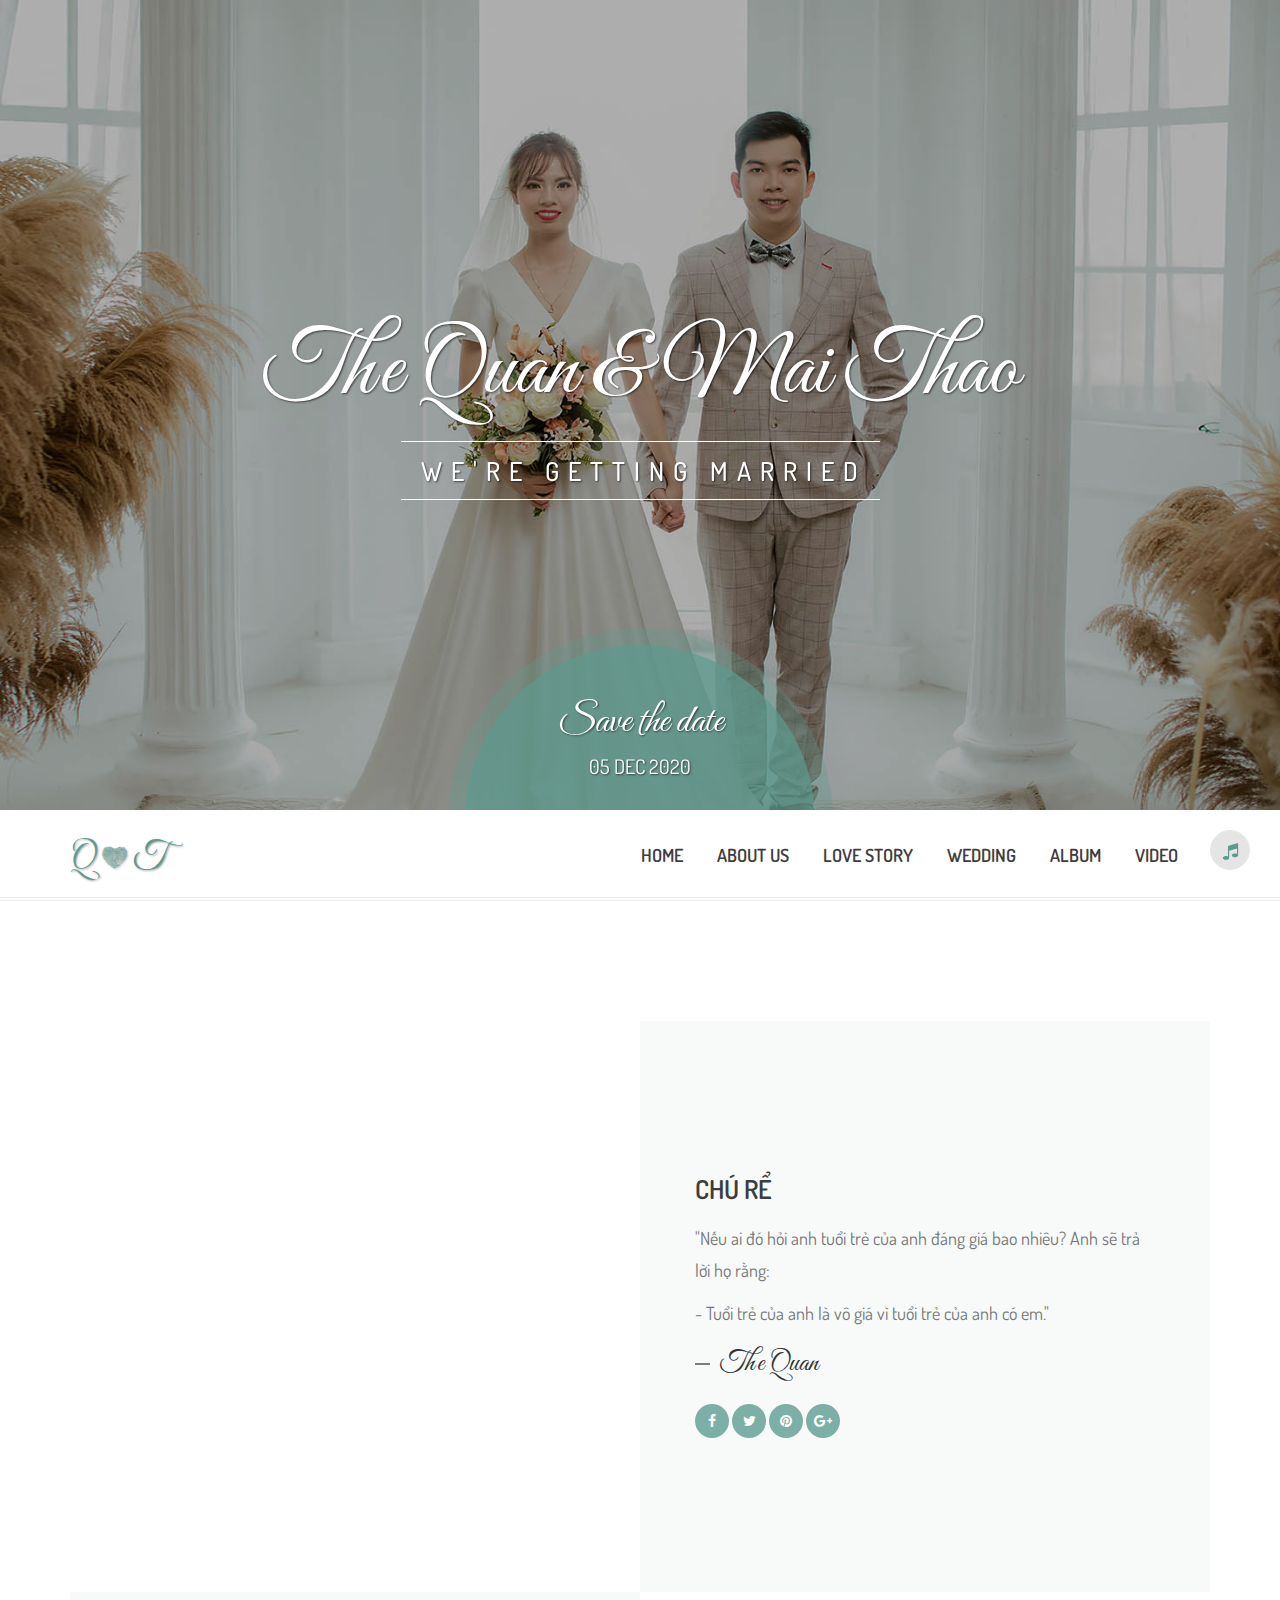
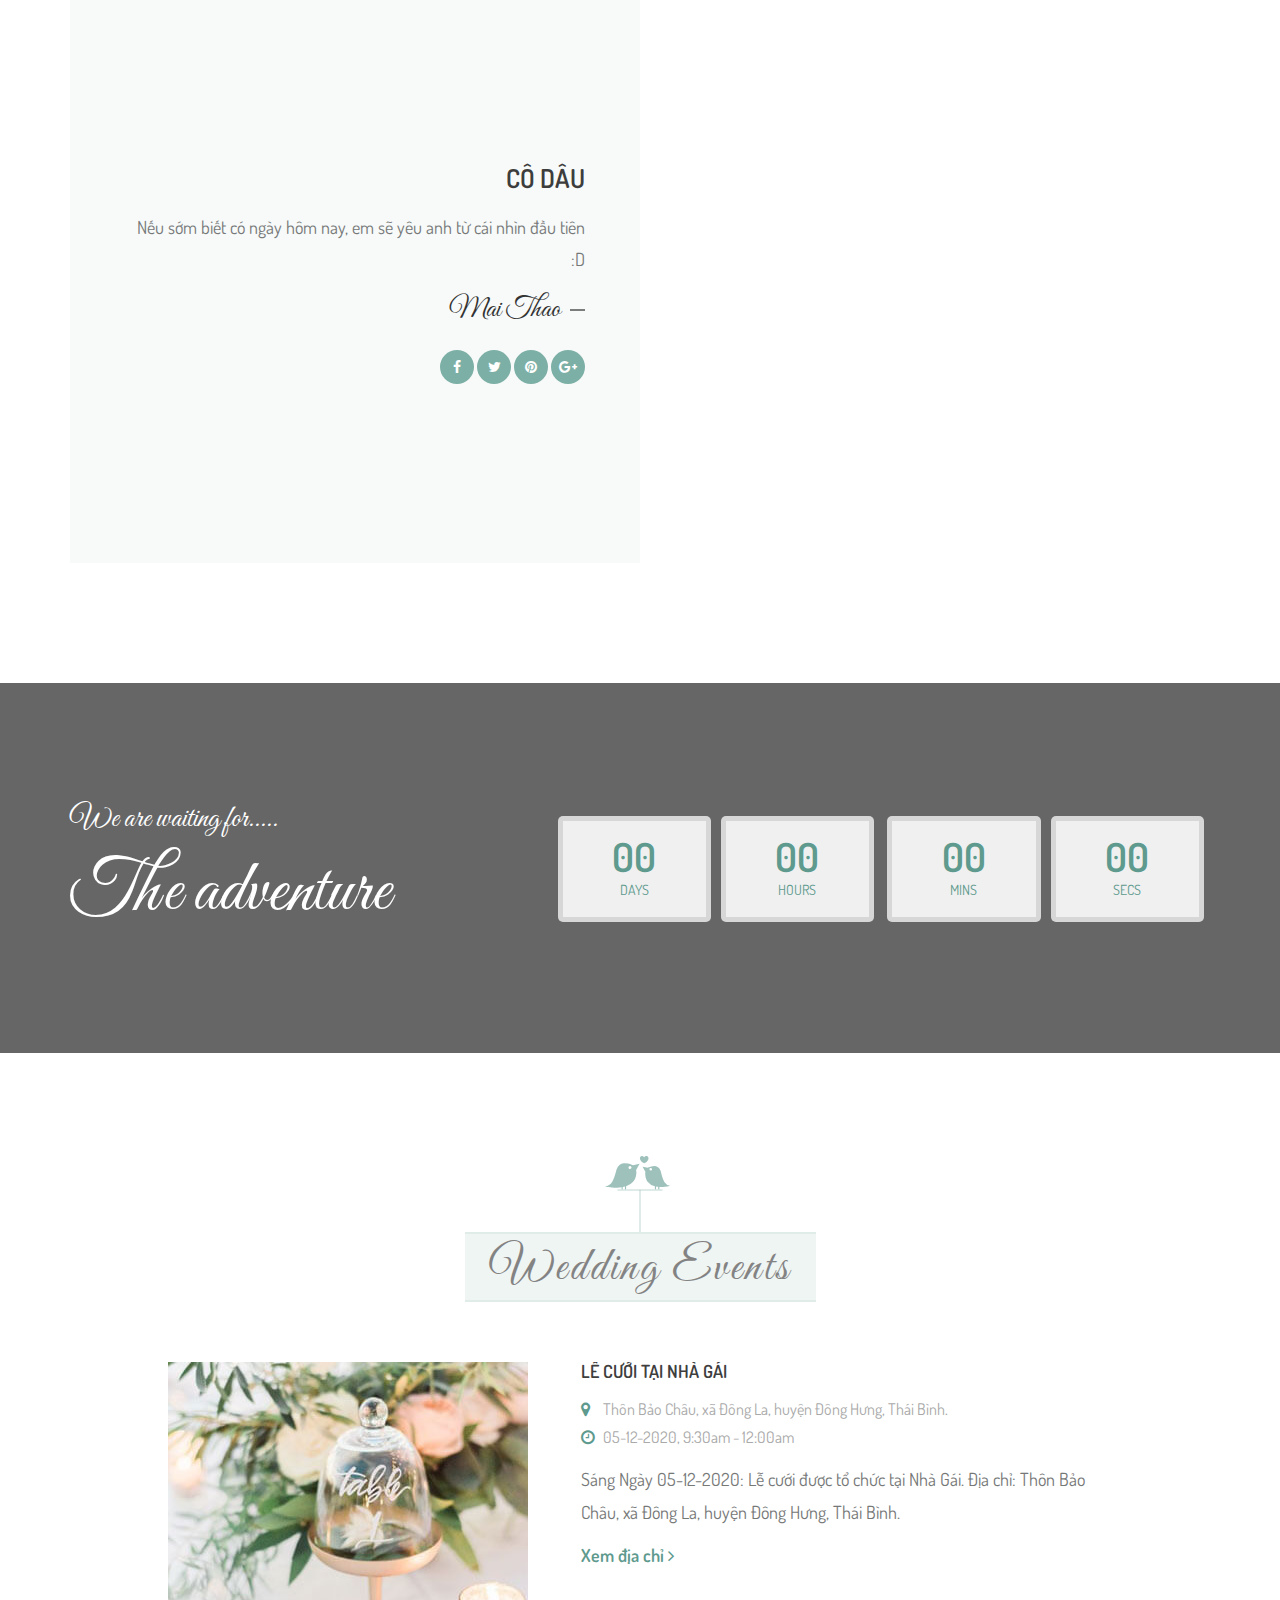
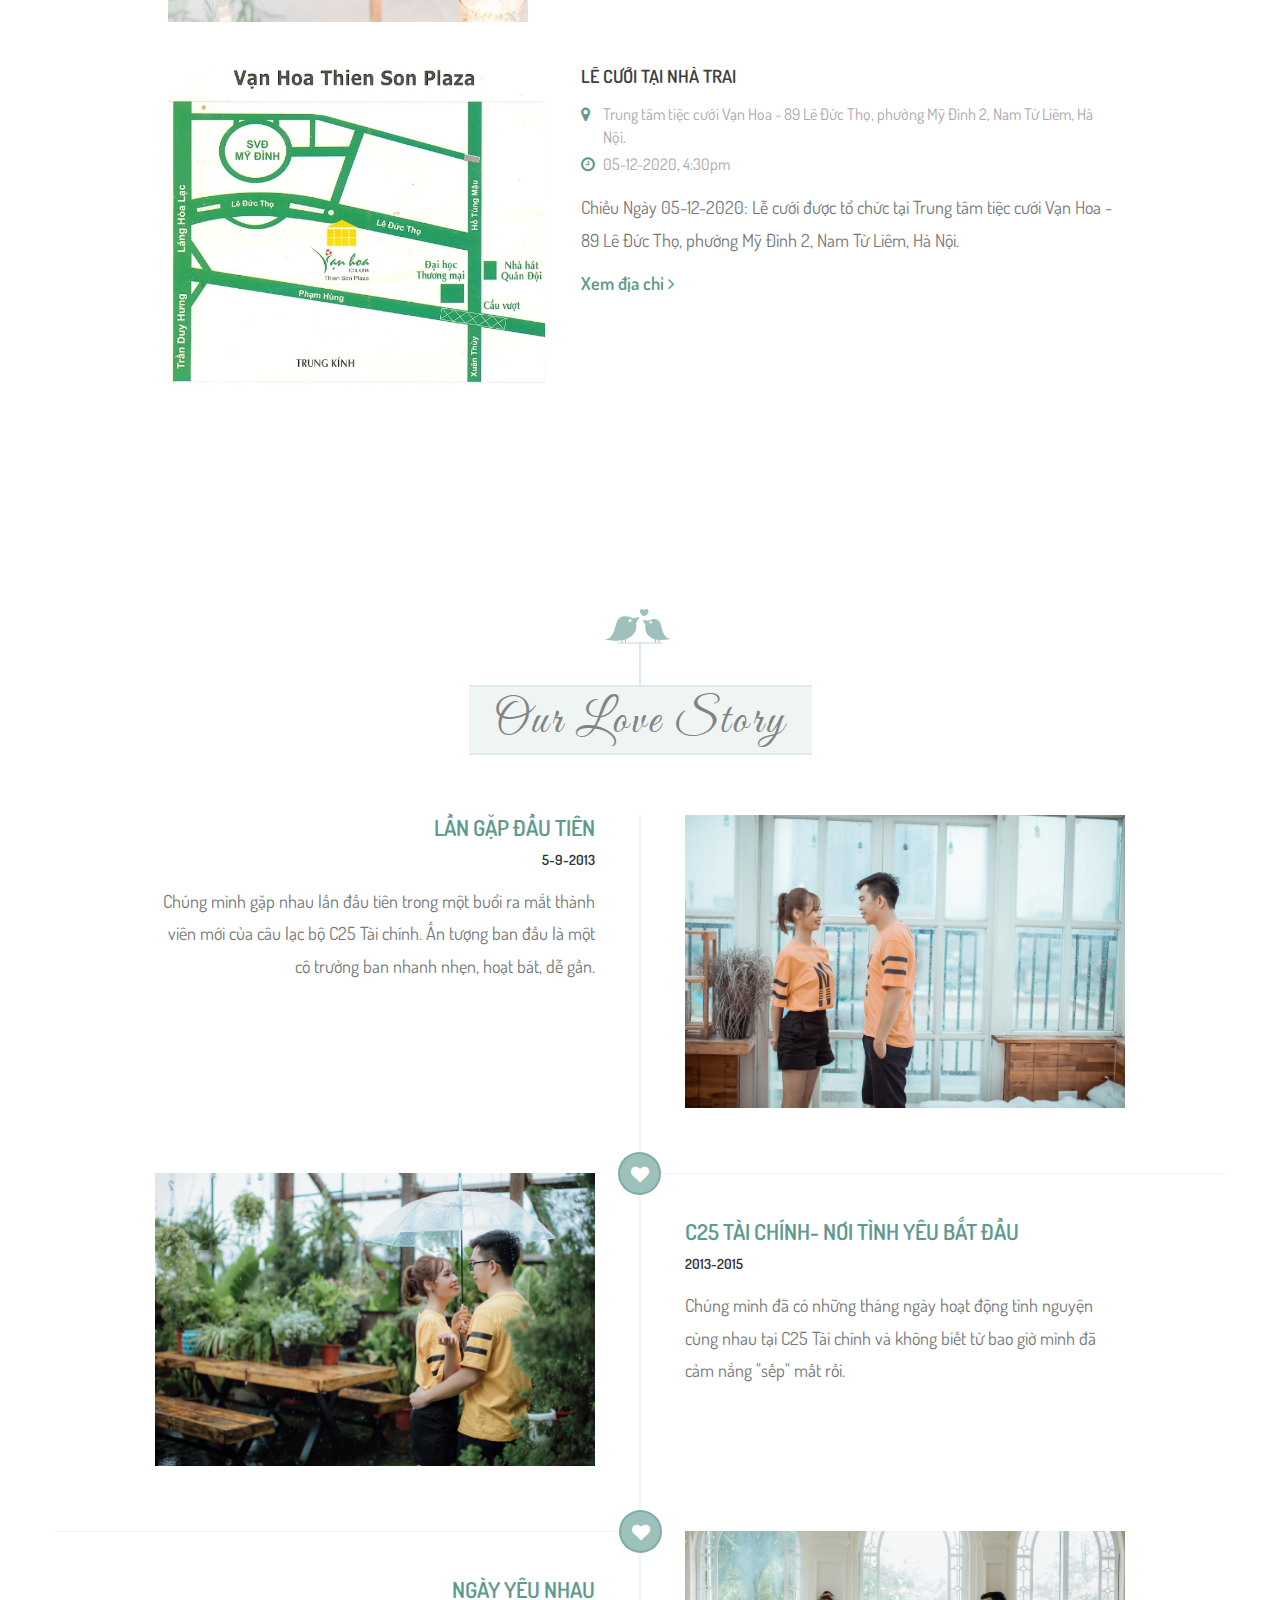
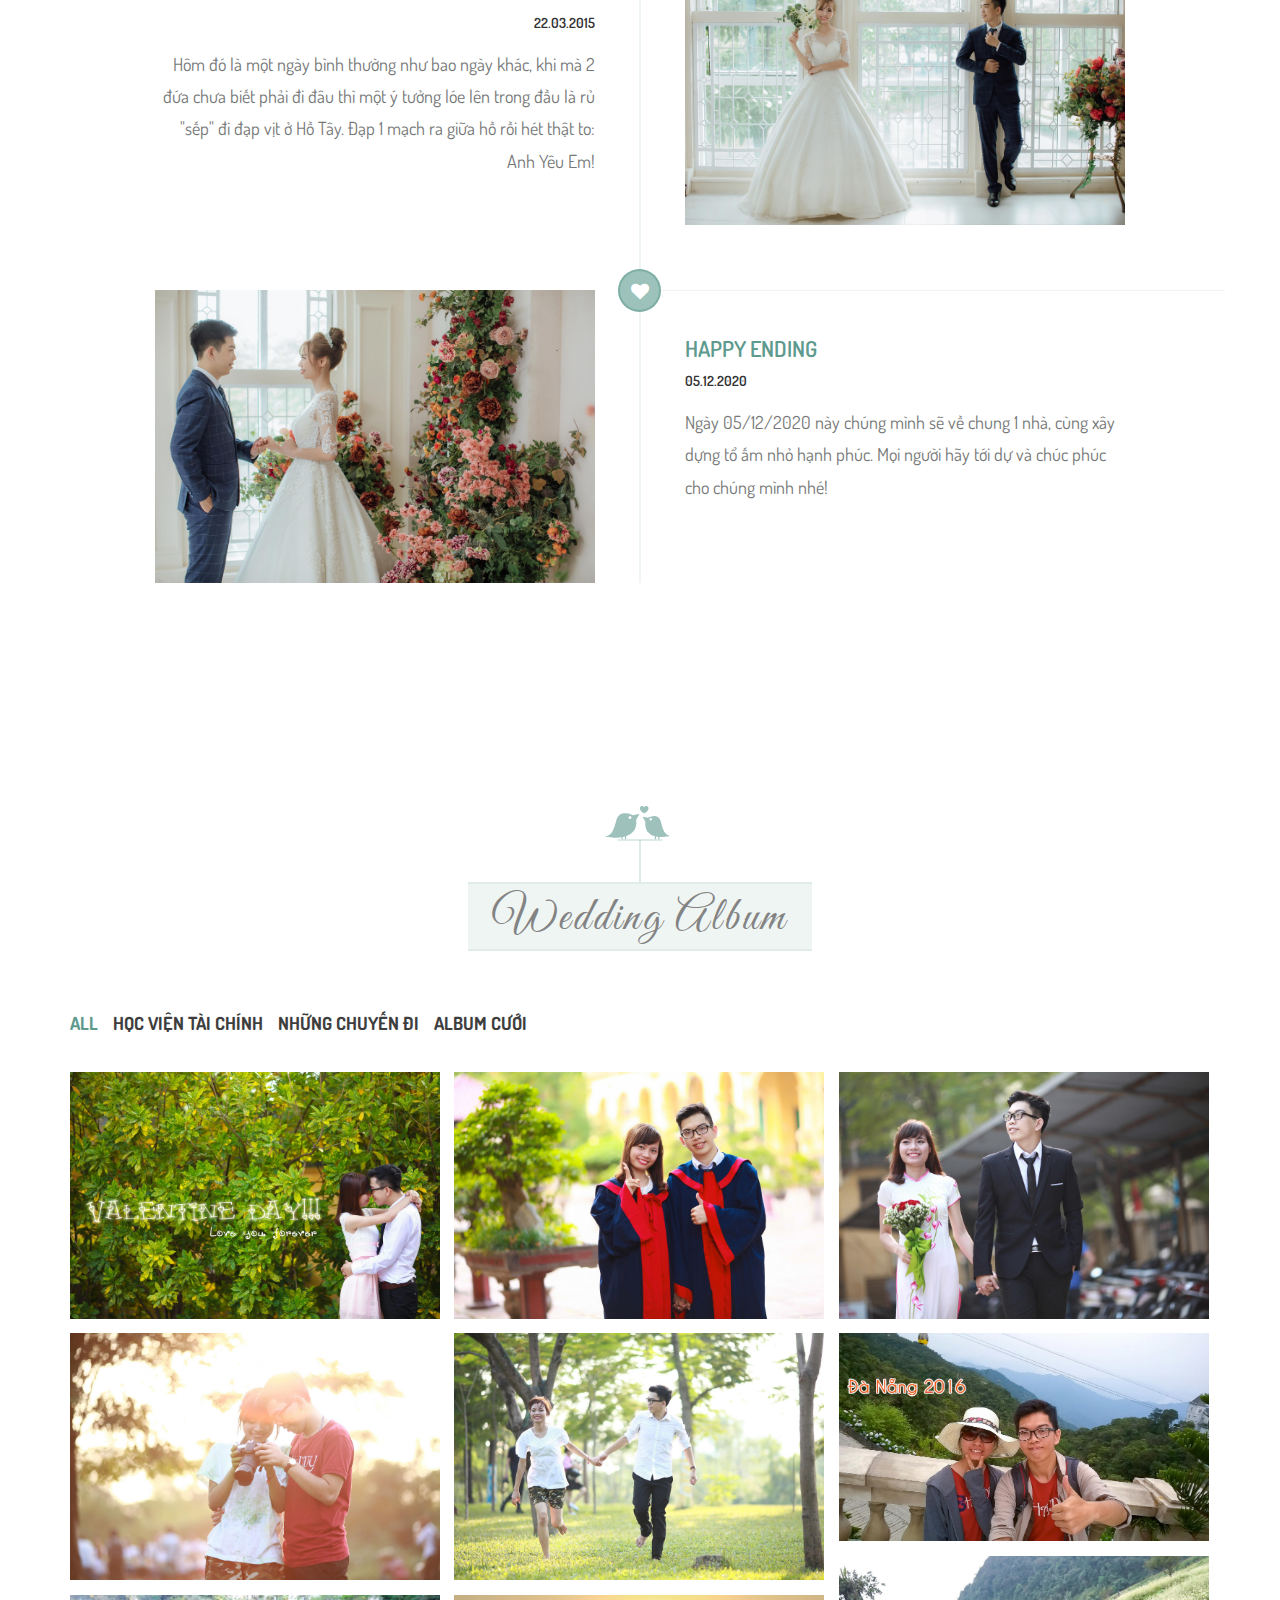
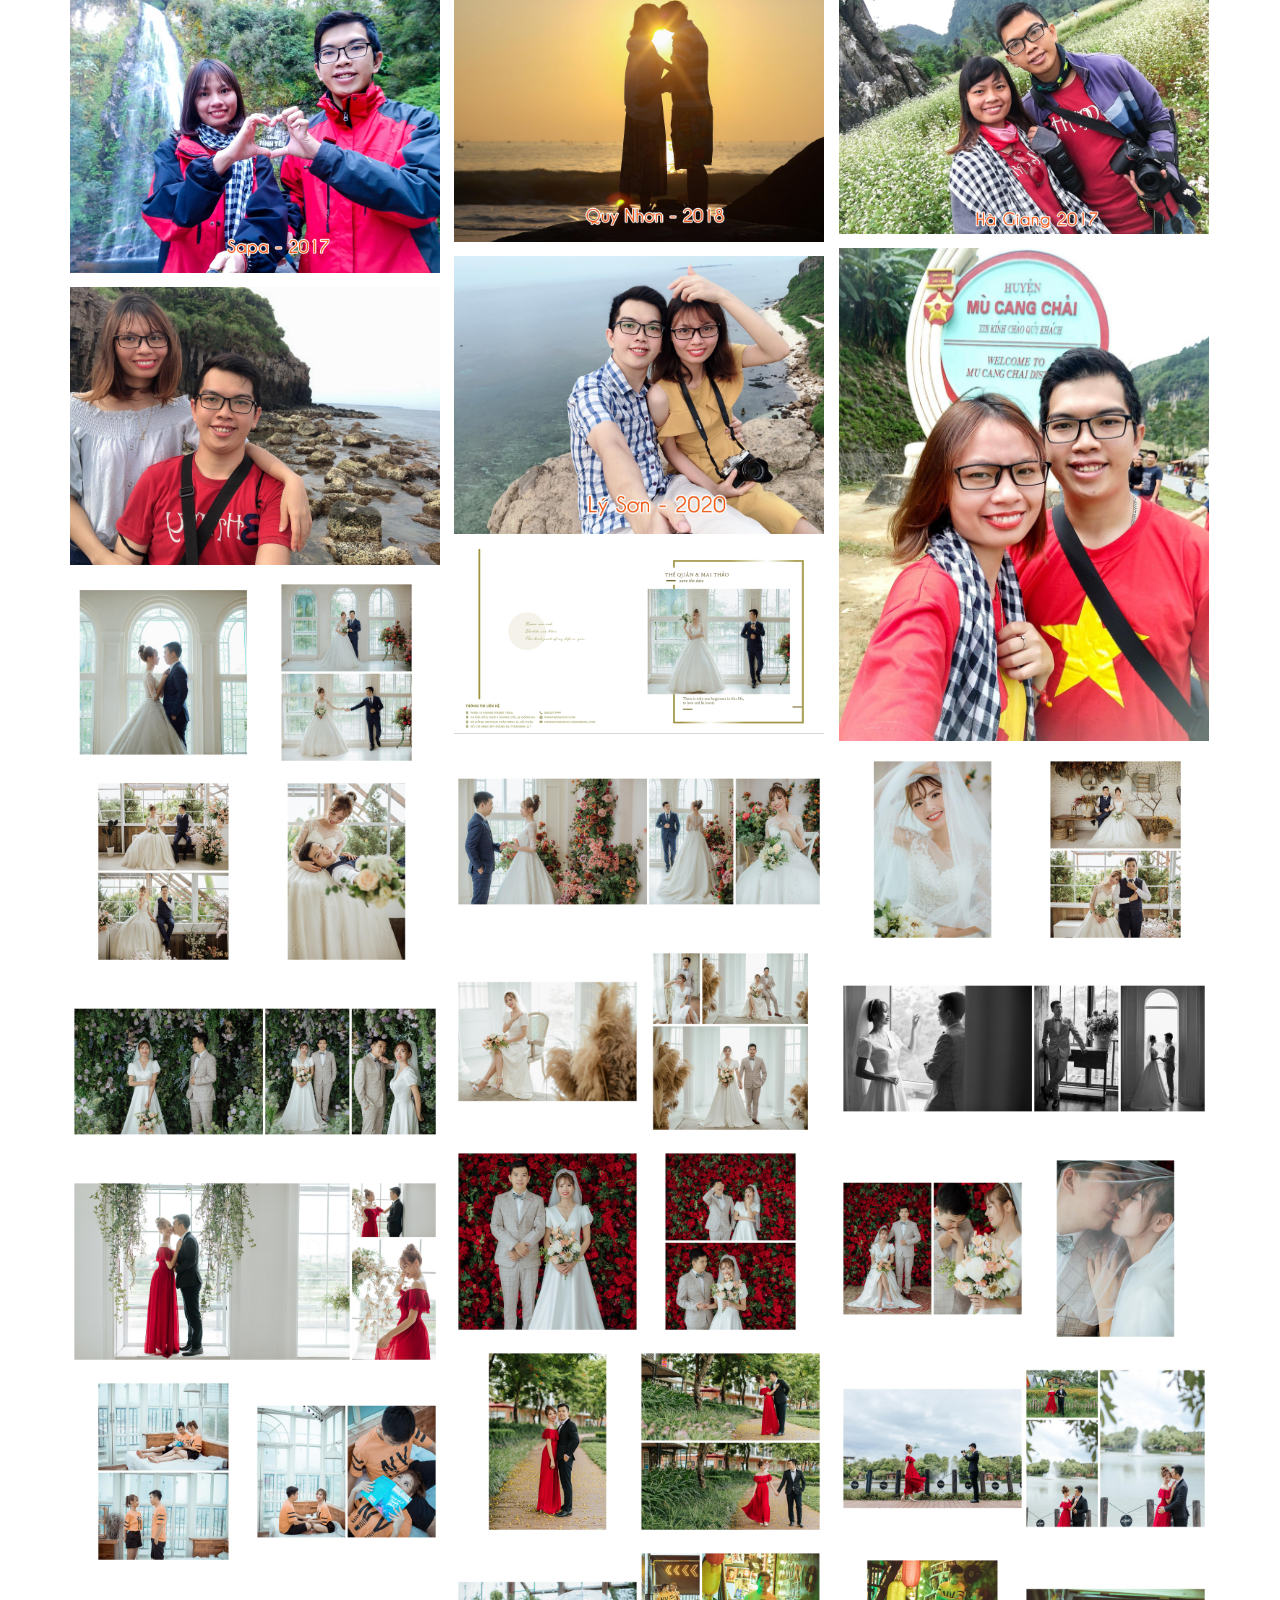
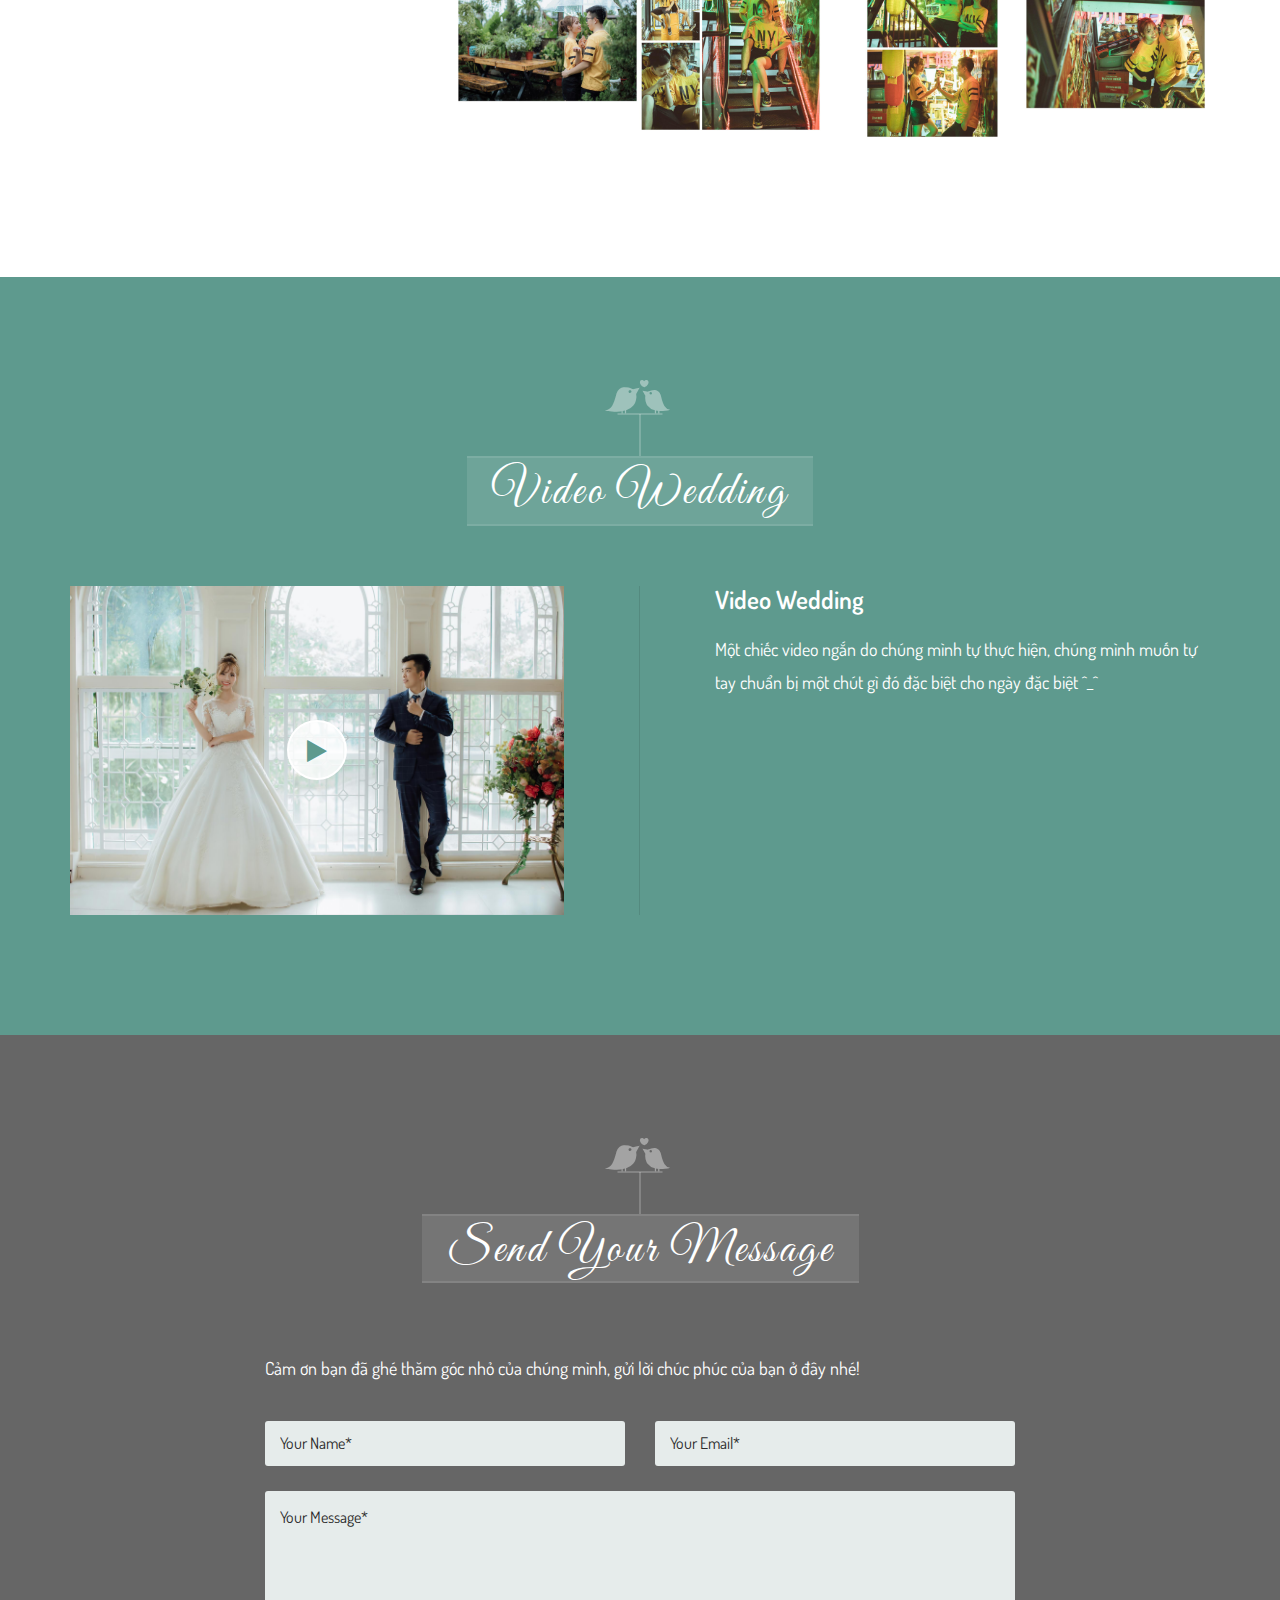
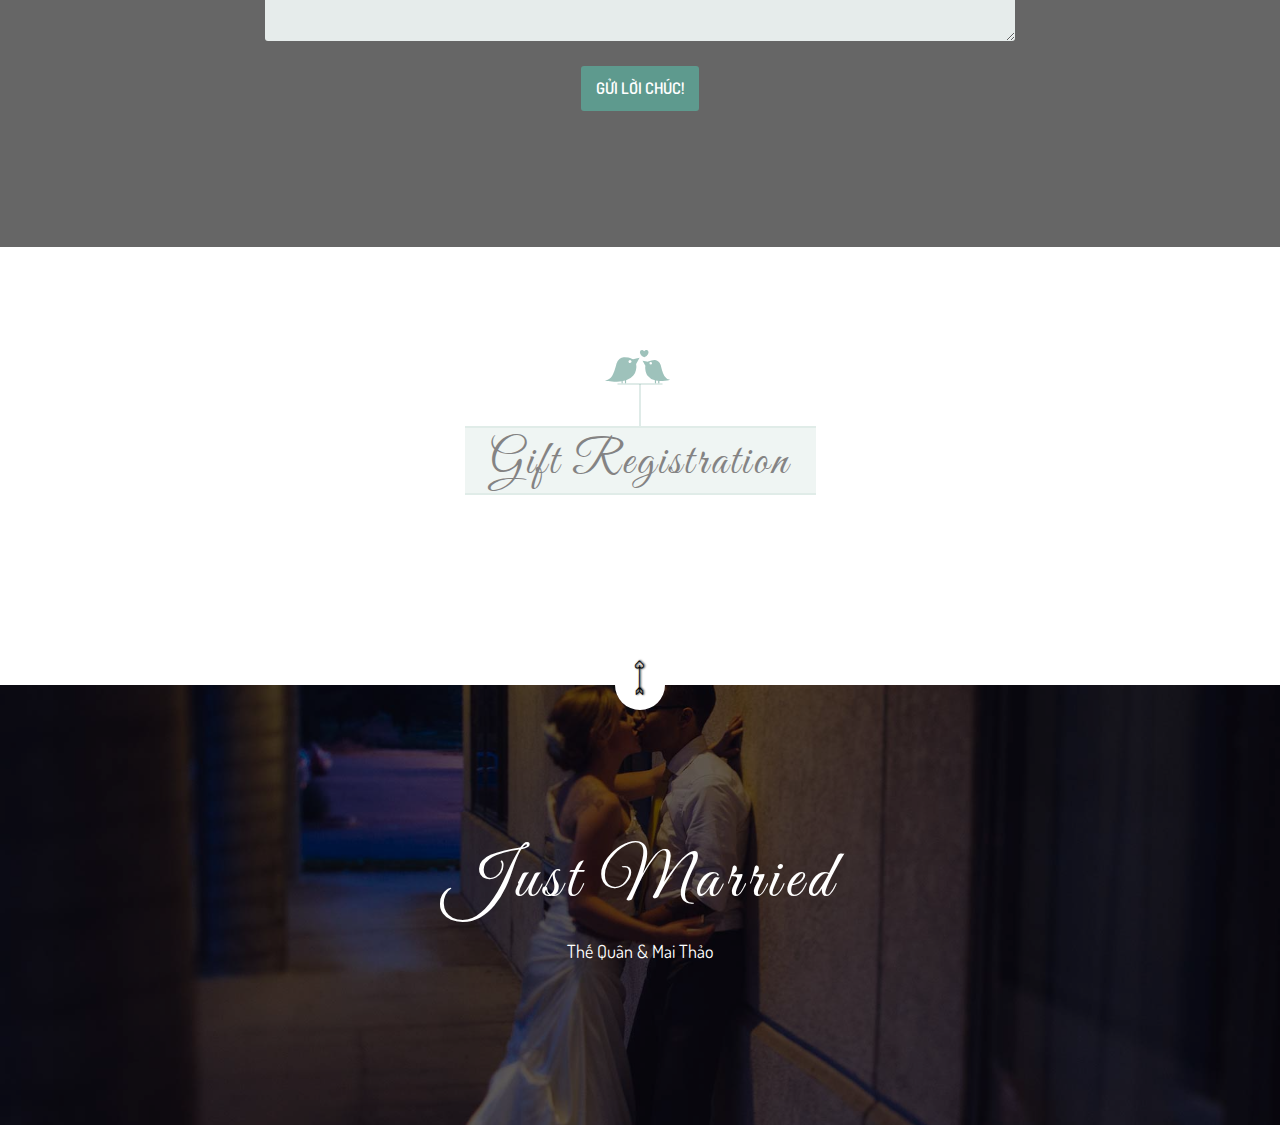
==== commit 6de8bfbe: "Update index.html" ====
--- a/index.html
+++ b/index.html
@@ -558,7 +558,7 @@
                     <div class="col col-md-6">
                     <div class="img-holder video-holder">
                     <img src="images/story/img-4.jpg" alt class="img img-responsive">
-                    <a href="https://www.youtube.com/embed/XSGBVzeBUbk?autoplay=1" data-type="iframe" class="video-play-btn">
+                    <a href="https://www.youtube.com/embed/hDxiM39c1kc?autoplay=1" data-type="iframe" class="video-play-btn">
                     <i class="fa fa-play"></i>
                     </a>
                     </div>
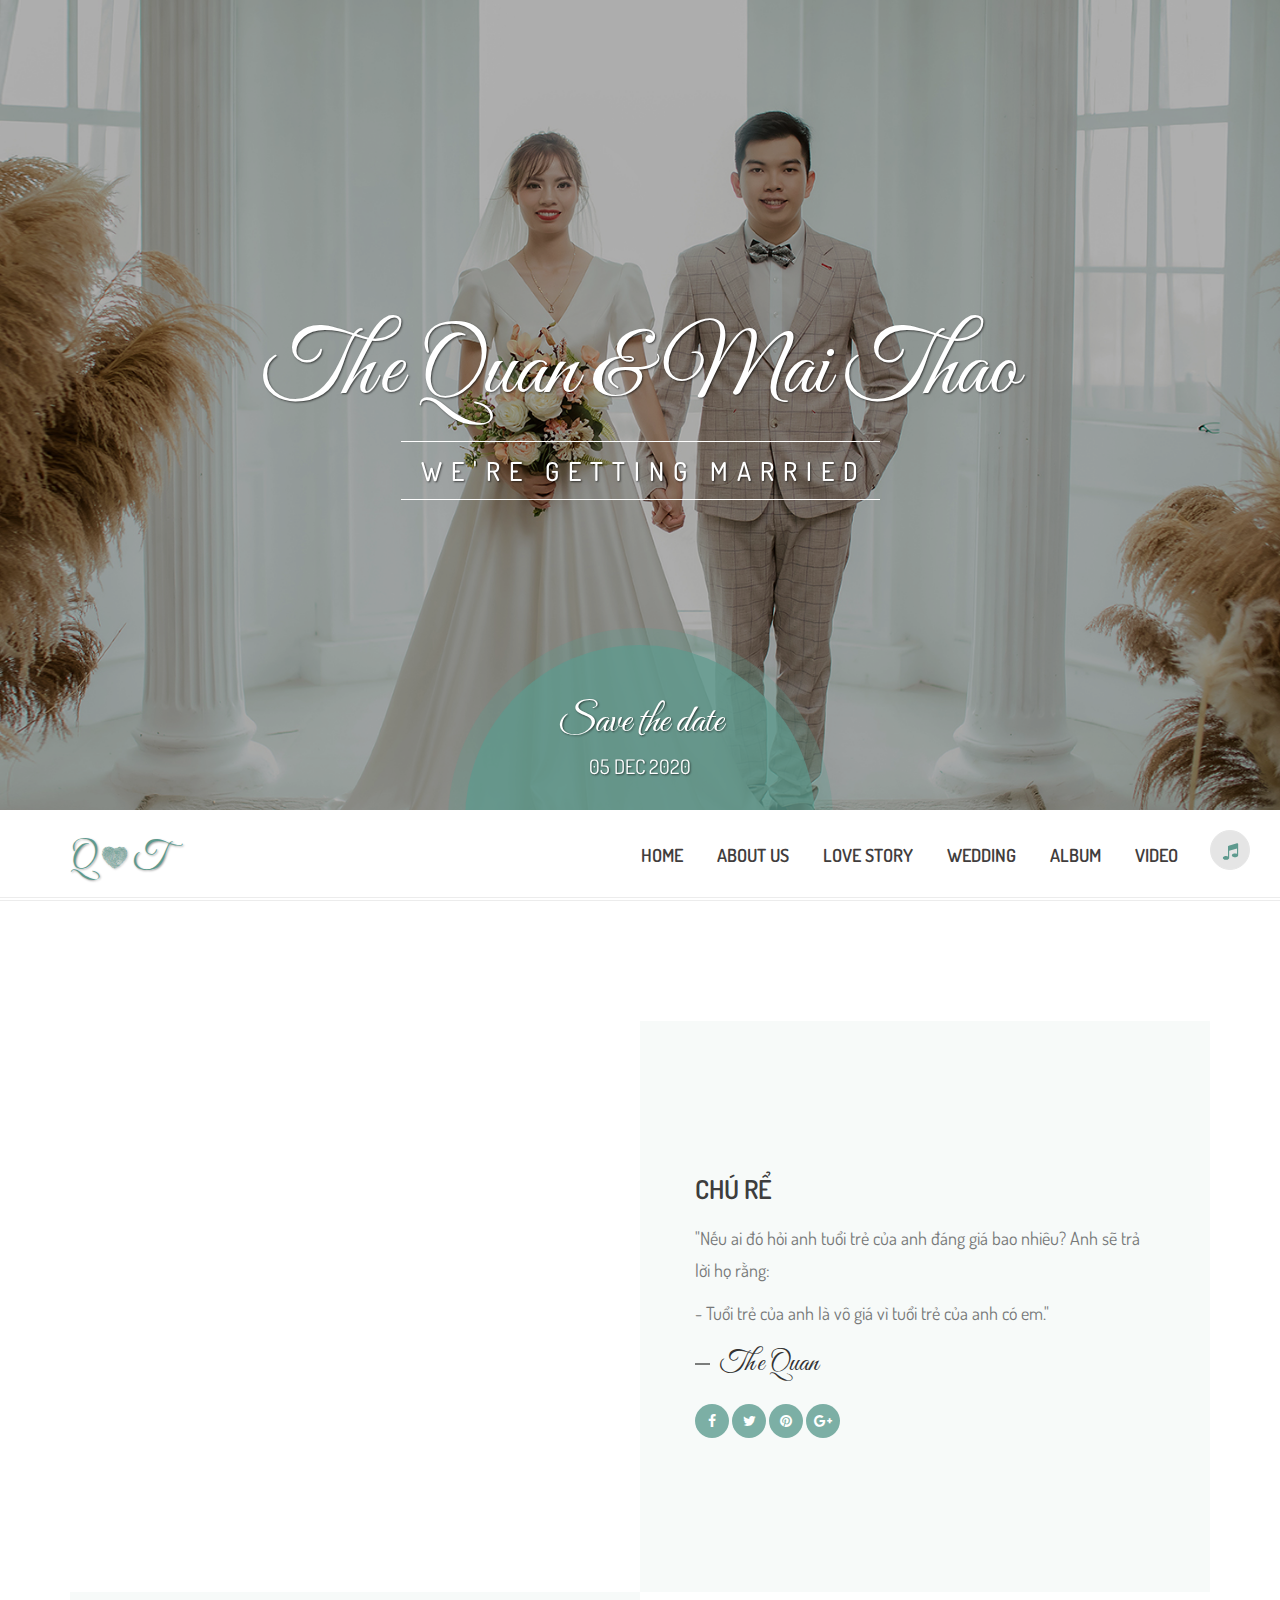
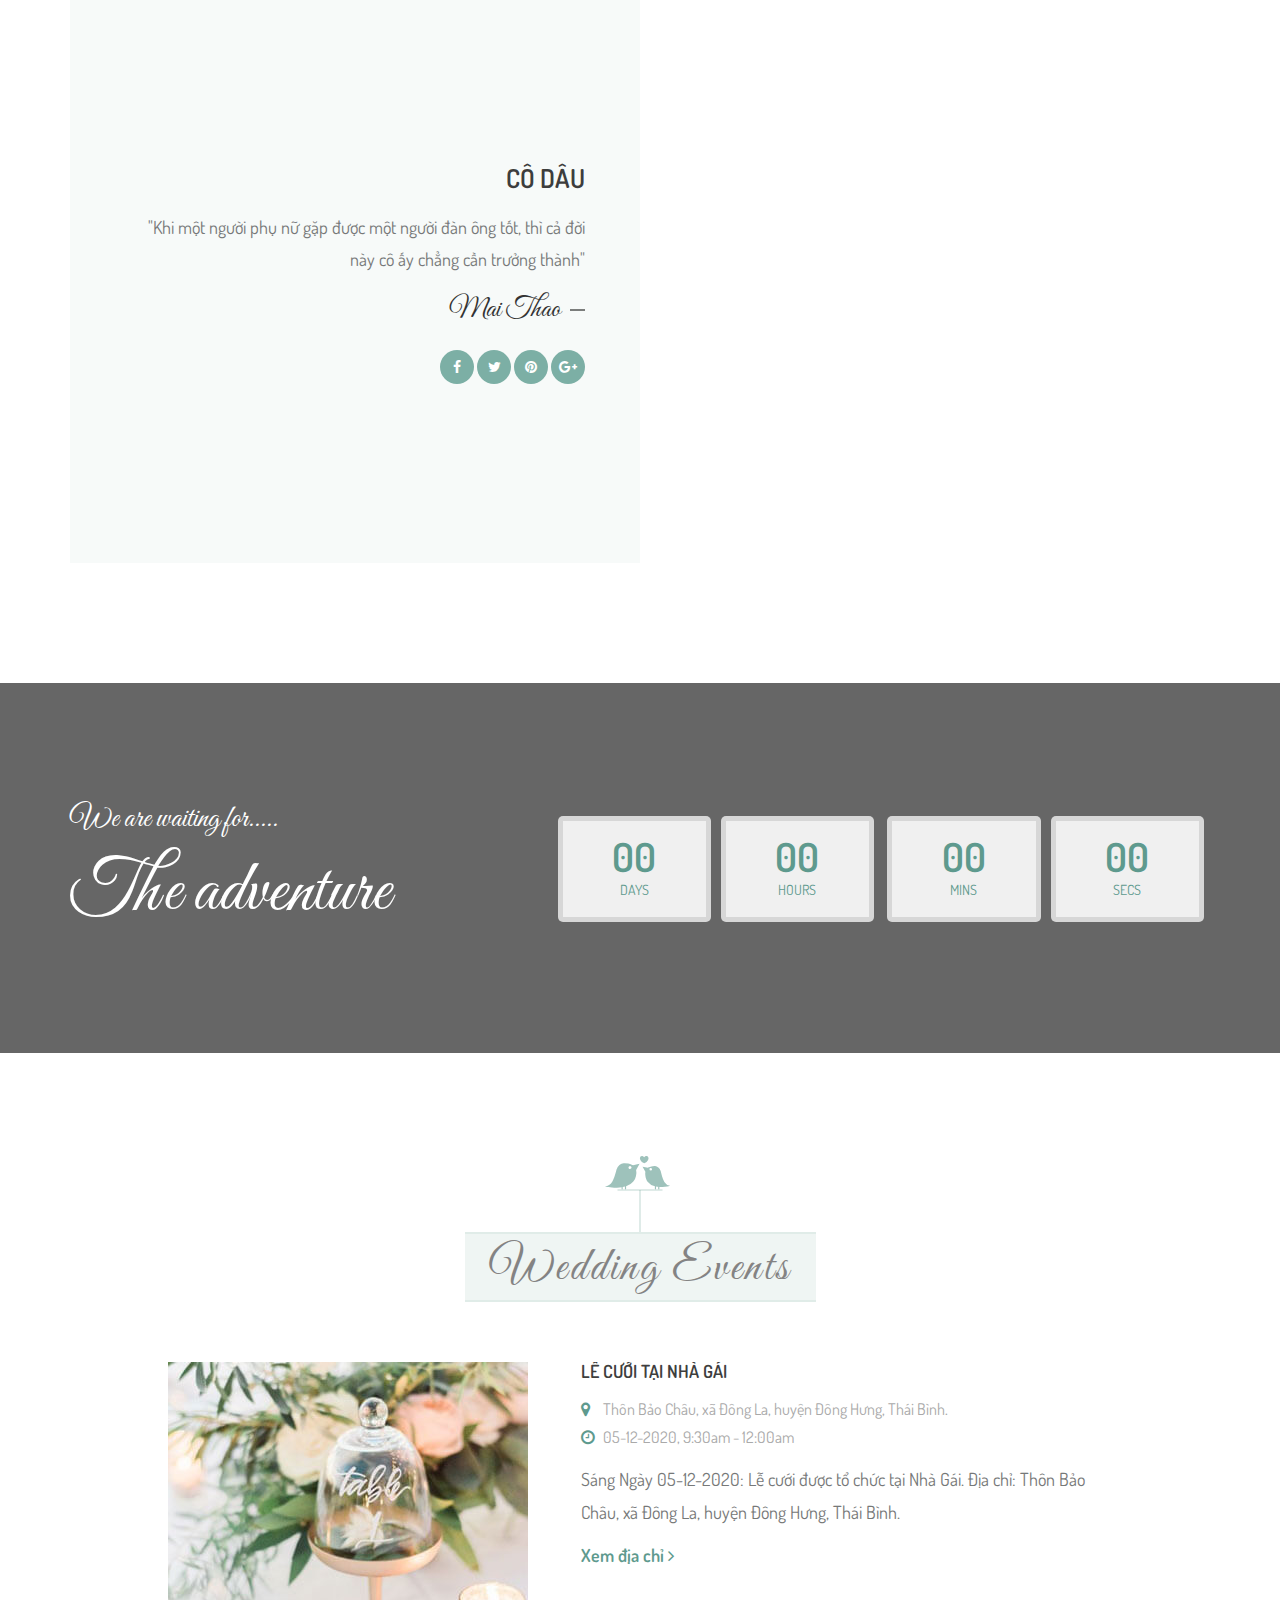
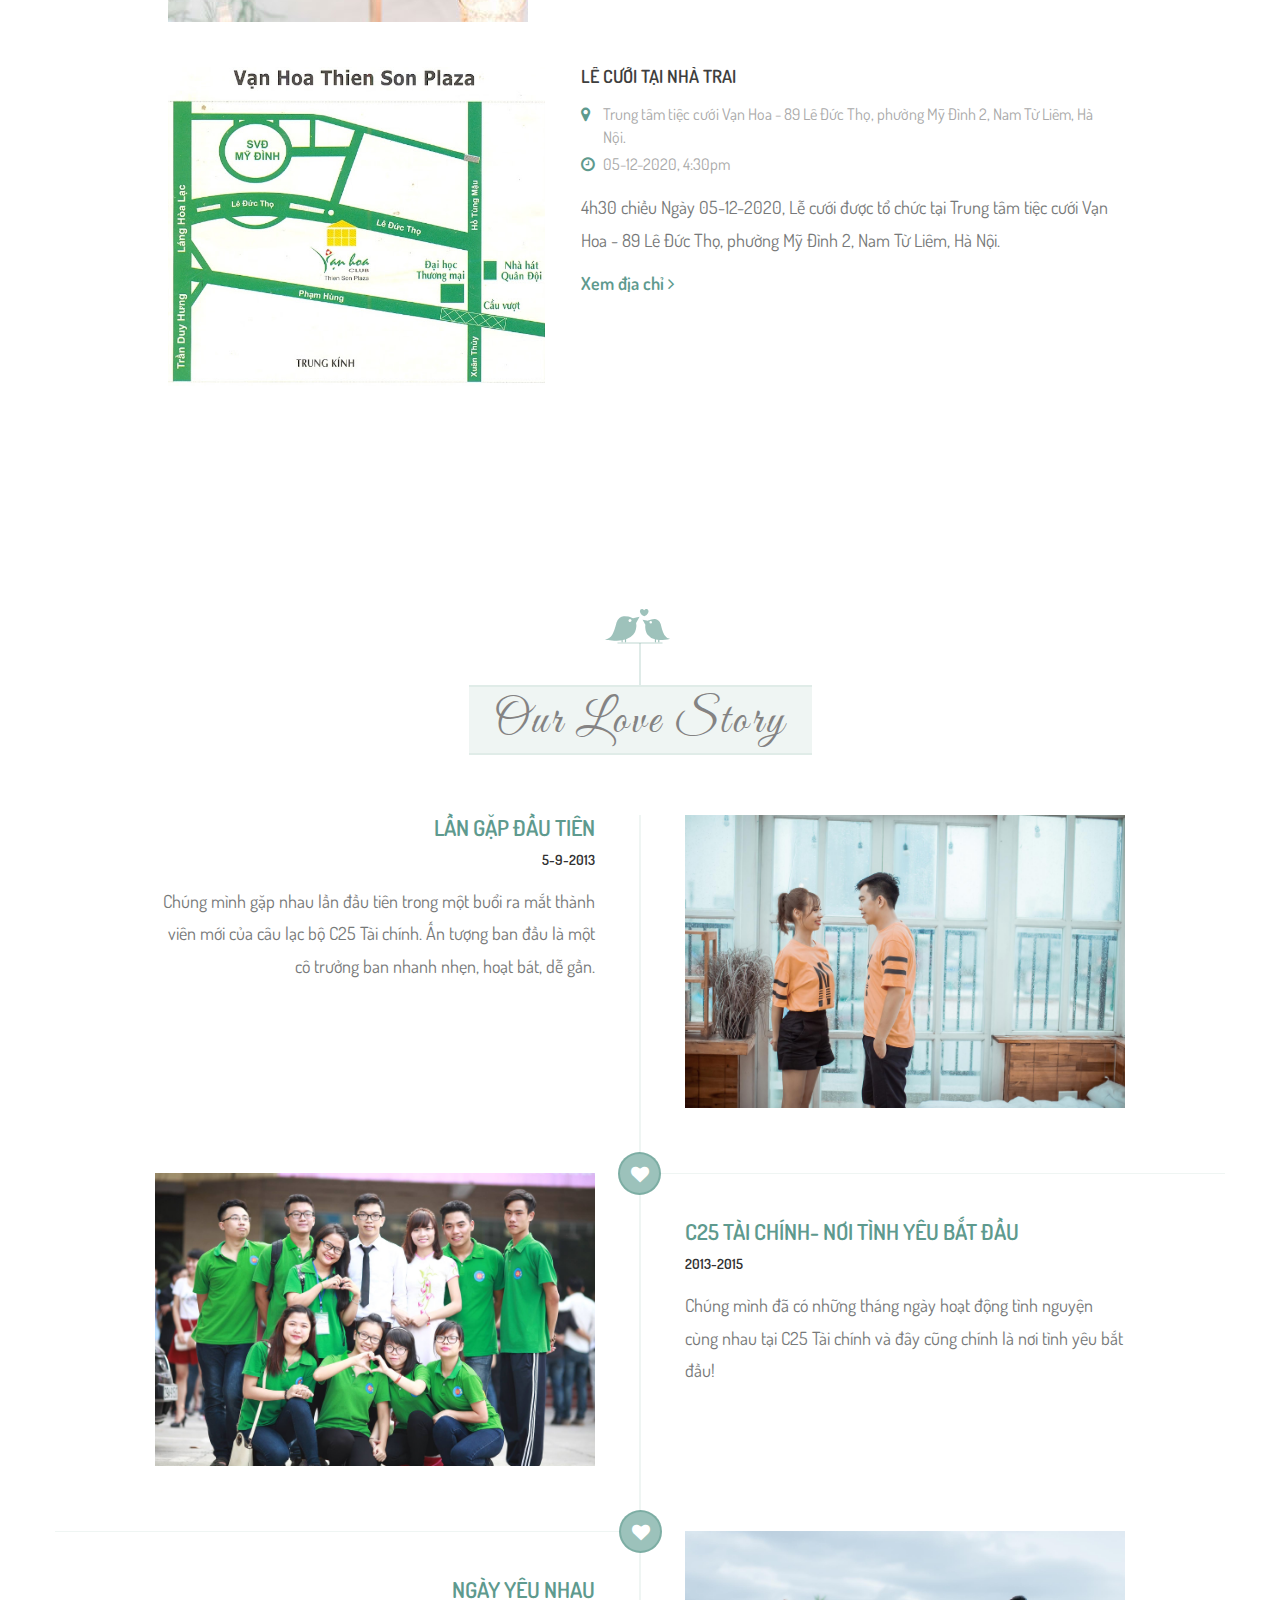
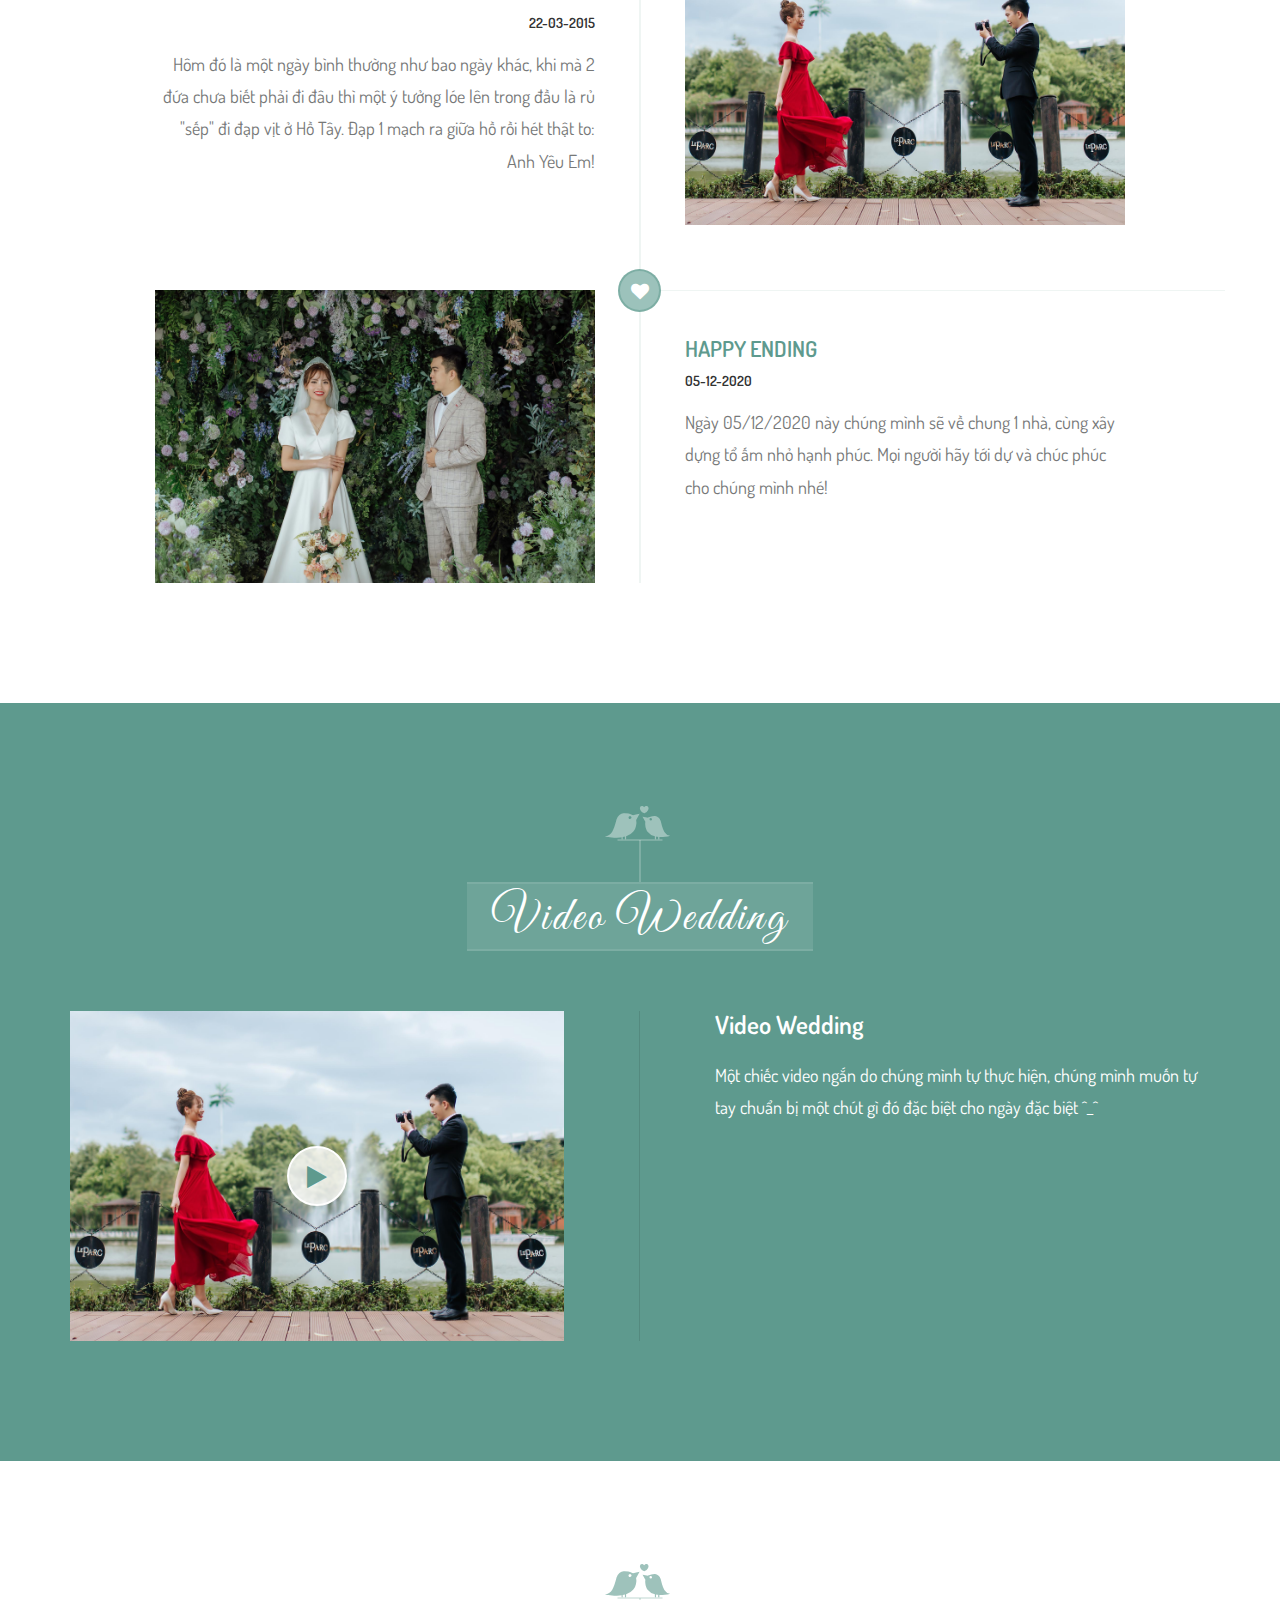
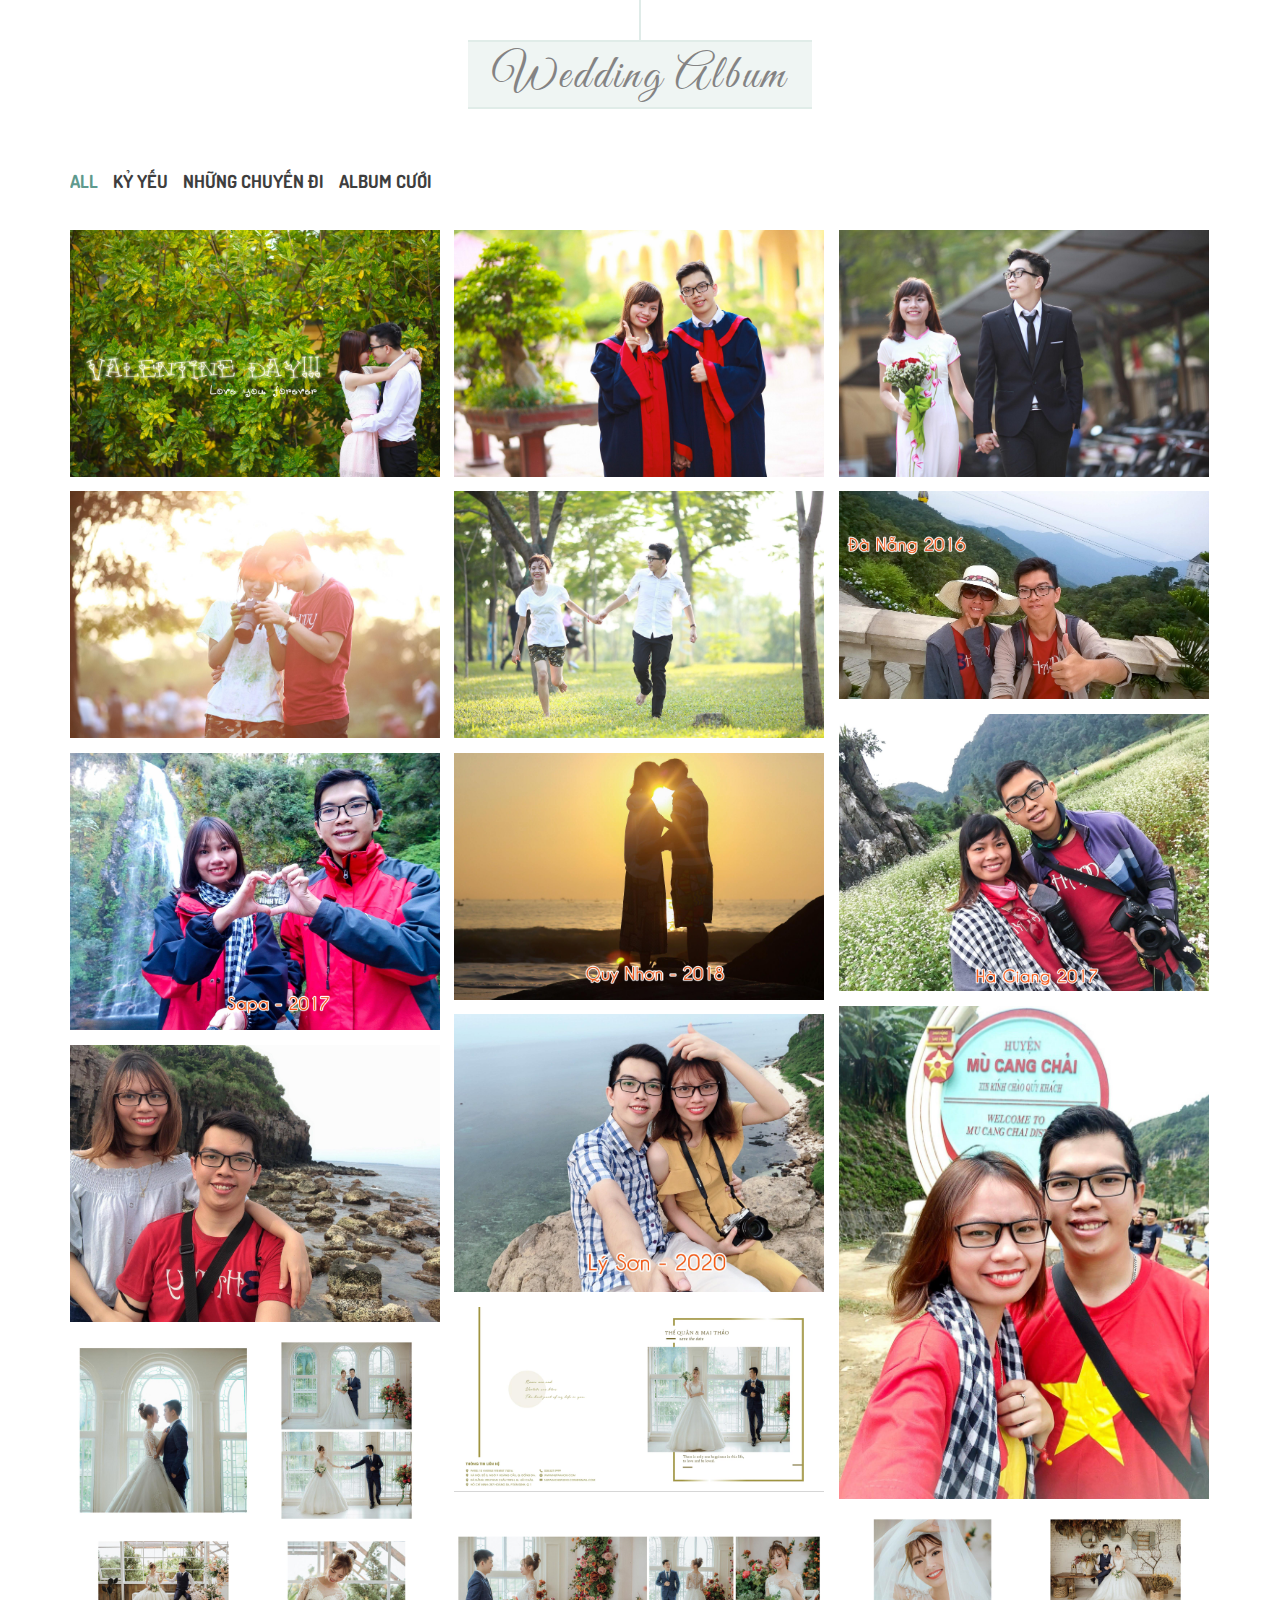
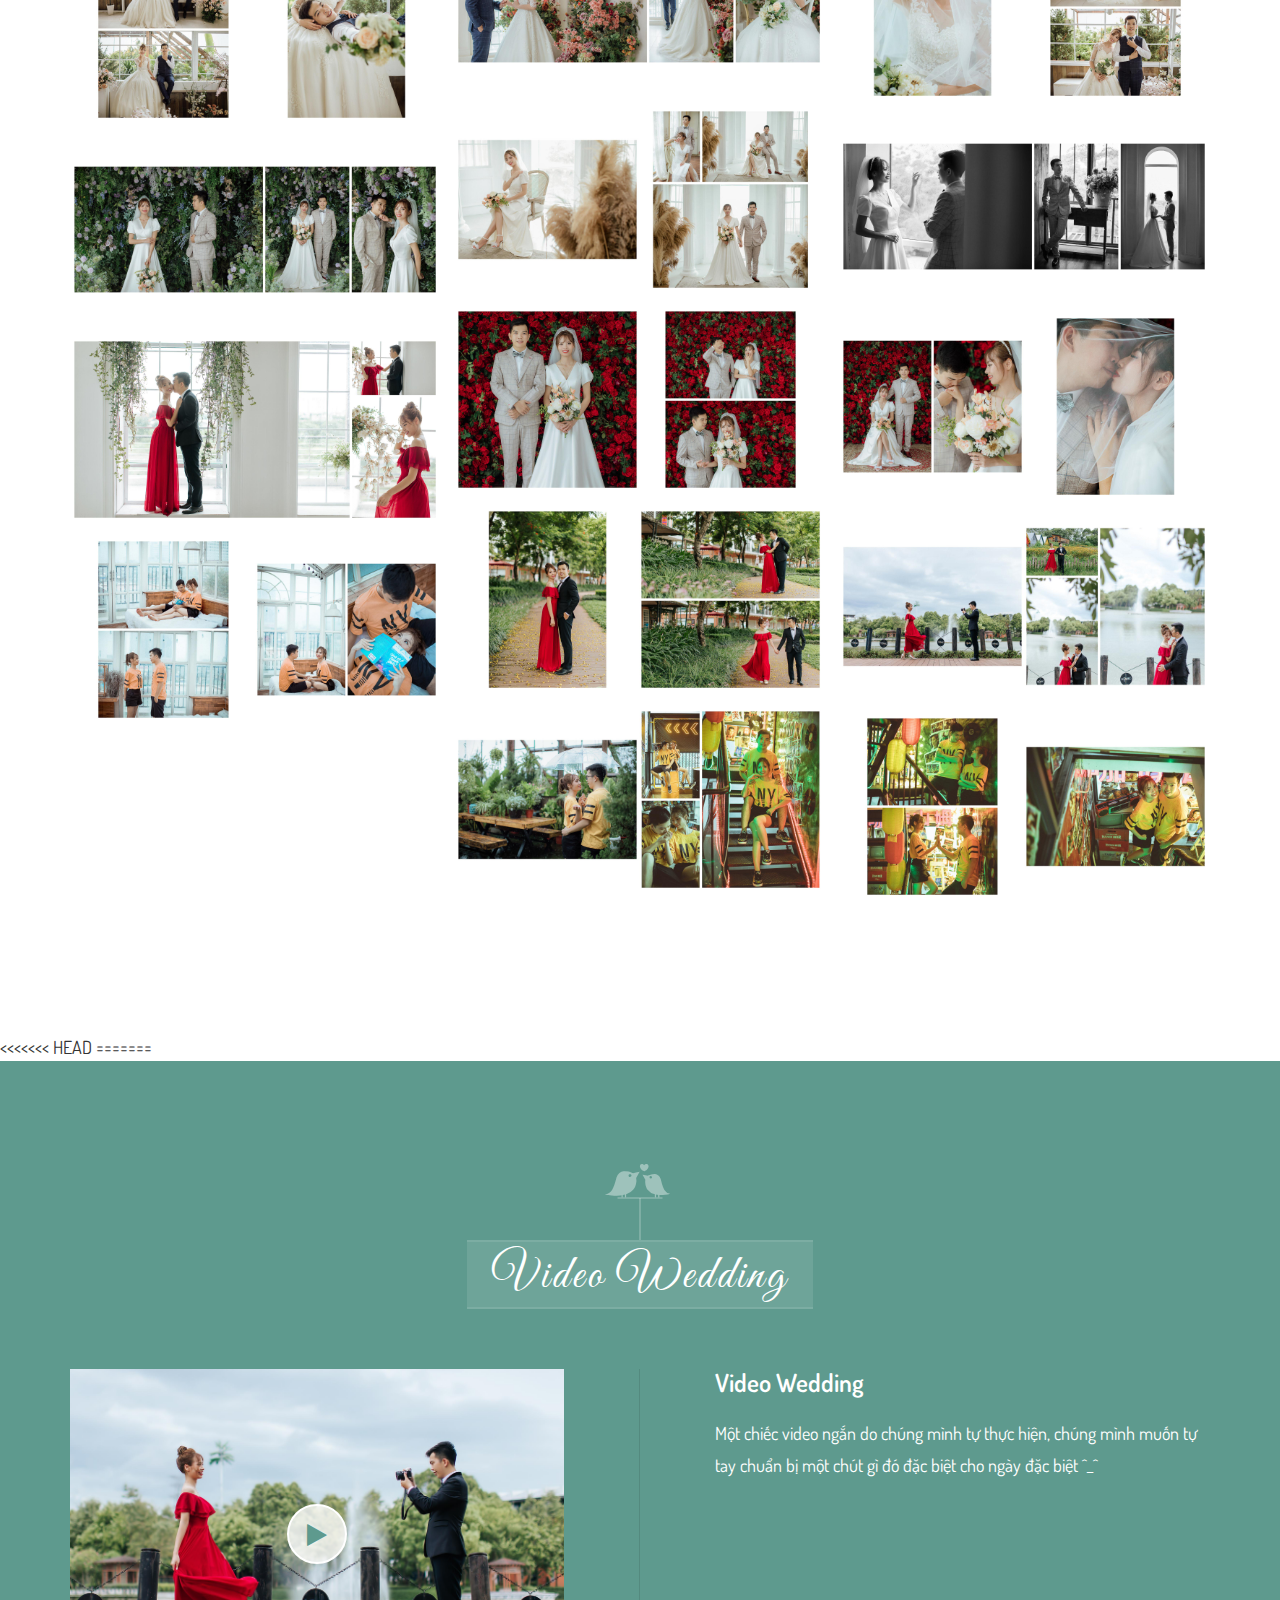
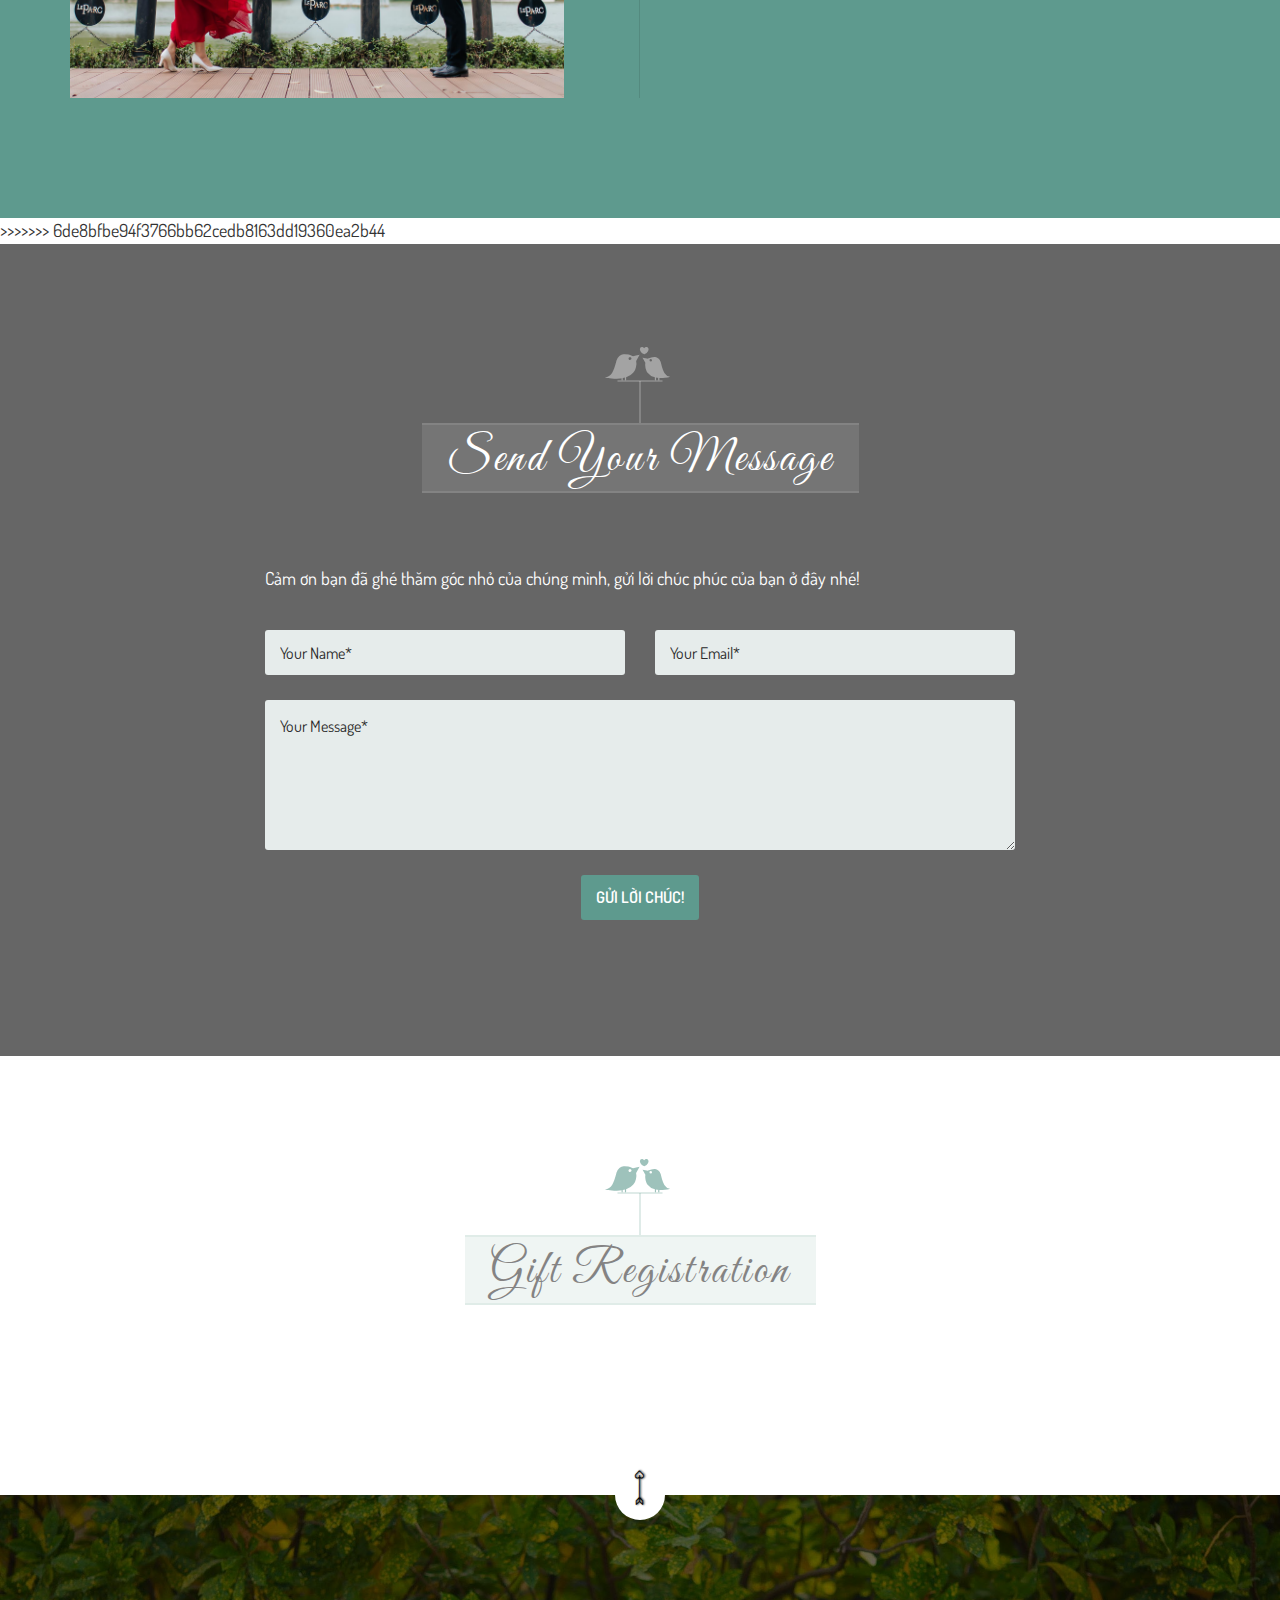
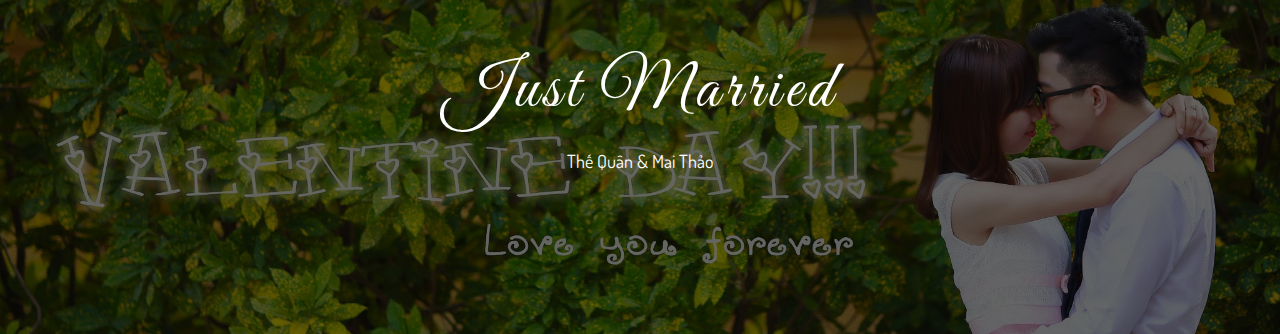
==== commit 6e7a895e: "19/11/2020" ====
--- a/index.html
+++ b/index.html
@@ -67,7 +67,7 @@
             </button>
 
             <div class="music-holder">
-                <iframe allow="autoplay" src=""></iframe>
+                <iframe allow="autoplay" src="https://w.soundcloud.com/player/?url=https%3A//api.soundcloud.com/tracks/530383917&color=%23ff5500&auto_play=true&hide_related=false&show_comments=true&show_user=true&show_reposts=false&show_teaser=true"></iframe>
             </div>
         </div>
         <!-- end music box -->
@@ -185,7 +185,7 @@
                             <div class="details">
                                 <div class="details-inner">
                                     <h3>Cô dâu</h3>
-                                    <p>Nếu sớm biết có ngày hôm nay, em sẽ yêu anh từ cái nhìn đầu tiên :D</p>
+                                    <p>"Khi một người phụ nữ gặp được một người đàn ông tốt, thì cả đời này cô ấy chẳng cần trưởng thành"</p>
                                     <span class="signature">Mai Thao</span>
                                     <ul class="social-links">
                                         <li><a href="https://www.facebook.com/mai.thao.1029"><i class="fa fa-facebook"></i></a></li>
@@ -267,7 +267,7 @@
                                     <li><i class="fa fa-map-marker"></i> Trung tâm tiệc cưới Vạn Hoa - 89 Lê Đức Thọ, phường Mỹ Đình 2, Nam Từ Liêm, Hà Nội.</li>
                                     <li><i class="fa fa-clock-o"></i> 05-12-2020, 4:30pm</li>
                                 </ul>
-                                <p>Chiều Ngày 05-12-2020: Lễ cưới được tổ chức tại Trung tâm tiệc cưới Vạn Hoa - 89 Lê Đức Thọ, phường Mỹ Đình 2, Nam Từ Liêm, Hà Nội. </p>
+                                <p>4h30 chiều Ngày 05-12-2020, Lễ cưới được tổ chức tại Trung tâm tiệc cưới Vạn Hoa - 89 Lê Đức Thọ, phường Mỹ Đình 2, Nam Từ Liêm, Hà Nội. </p>
                                 <a class="see-location-btn popup-gmaps" href="https://www.google.com/maps/embed?pb=!1m18!1m12!1m3!1d1862.0522188057237!2d105.76800974527299!3d21.028506797977922!2m3!1f0!2f0!3f0!3m2!1i1024!2i768!4f13.1!3m3!1m2!1s0x313454baeb35f0ad%3A0xa7b541a4104bae2a!2zVHJ1bmcgdMOibSBUaeG7h2MgJiBT4buxIGtp4buHbiBW4bqhbiBIb2EgVGhpw6puIFPGoW4gUGxhemE!5e0!3m2!1svi!2s!4v1604962876807!5m2!1svi!2s">
                                     Xem địa chỉ <i class="fa fa-angle-right"></i>
                                 </a>
@@ -322,7 +322,7 @@
                                     <div class="story-text">
                                         <h3>C25 Tài chính- Nơi tình yêu bắt đầu</h3>
                                         <span class="date">2013-2015</span>
-                                        <p>Chúng mình đã có những tháng ngày hoạt động tình nguyện cùng nhau tại C25 Tài chính và không biết từ bao giờ mình đã cảm nắng "sếp" mất rồi. </p>
+                                        <p>Chúng mình đã có những tháng ngày hoạt động tình nguyện cùng nhau tại C25 Tài chính và đây cũng chính là nơi tình yêu bắt đầu! </p>
                                     </div>
                                 </div>
                             </div>
@@ -333,7 +333,7 @@
                                     </span>
                                     <div class="story-text right-align-text">
                                         <h3>Ngày Yêu Nhau</h3>
-                                        <span class="date">22.03.2015</span>
+                                        <span class="date">22-03-2015</span>
                                         <p>Hôm đó là một ngày bình thường như bao ngày khác, khi mà 2 đứa chưa biết phải đi đâu thì một ý tưởng lóe lên trong đầu là rủ "sếp" đi đạp vịt ở Hồ Tây. Đạp 1 mạch ra giữa hồ rồi hét thật to: Anh Yêu Em! </p>
                                     </div>
                                 </div>
@@ -357,7 +357,7 @@
                                     </span>
                                     <div class="story-text">
                                         <h3>Happy Ending</h3>
-                                        <span class="date">05.12.2020</span>
+                                        <span class="date">05-12-2020</span>
                                         <p>Ngày 05/12/2020 này chúng mình sẽ về chung 1 nhà, cùng xây dựng tổ ấm nhỏ hạnh phúc. Mọi người hãy tới dự và chúc phúc cho chúng mình nhé!</p>
                                     </div>
                                 </div>
@@ -368,179 +368,6 @@
             </div> <!-- end container -->
         </section>
         <!-- end story-section -->
-
-
-
-
-        <!-- start gallery-section -->
-        <section class="gallery-section section-padding" id="gallery">
-            <div class="container">
-                <div class="row">
-                    <div class="col col-xs-12">
-                        <div class="section-title">
-                            <div class="vertical-line"><span><i class="fi flaticon-two"></i></span></div>
-                            <h2>Wedding Album</h2>
-                        </div>
-                    </div>
-                </div> <!-- end section-title -->
-
-                <div class="row">
-                    <div class="col col-xs-12 sortable-gallery">
-                        <div class="gallery-filters">
-                            <ul>
-                                <li><a data-filter="*" href="#" class="current">All</a></li>
-                                <li><a data-filter=".wedding" href="#">Học viện tài chính</a></li>
-                                <li><a data-filter=".ceremony" href="#">Những chuyến đi</a></li>
-                                <li><a data-filter=".party" href="#">Album cưới</a></li>
-                            </ul>
-                        </div>
-
-                        <div class="gallery-container gallery-fancybox masonry-gallery">
-                            <div class="grid wedding">
-                                <a href="images/gallery/img-11.jpg" class="fancybox" data-fancybox-group="gall-1">
-                                    <img src="images/gallery/img-11.jpg" alt class="img img-responsive">
-                                </a>
-                            </div>
-							<div class="grid wedding">
-                                <a href="images/gallery/img-12.jpg" class="fancybox" data-fancybox-group="gall-1">
-                                    <img src="images/gallery/img-12.jpg" alt class="img img-responsive">
-                                </a>
-                            </div>
-							<div class="grid wedding">
-                                <a href="images/gallery/img-13.jpg" class="fancybox" data-fancybox-group="gall-1">
-                                    <img src="images/gallery/img-13.jpg" alt class="img img-responsive">
-                                </a>
-                            </div>
-							<div class="grid wedding">
-                                <a href="images/gallery/img-14.jpg" class="fancybox" data-fancybox-group="gall-1">
-                                    <img src="images/gallery/img-14.jpg" alt class="img img-responsive">
-                                </a>
-                            </div>
-							<div class="grid wedding">
-                                <a href="images/gallery/img-15.jpg" class="fancybox" data-fancybox-group="gall-1">
-                                    <img src="images/gallery/img-15.jpg" alt class="img img-responsive">
-                                </a>
-                            </div>
-                            <div class="grid ceremony">
-                                <a href="images/gallery/img-21.jpg" class="fancybox" data-fancybox-group="gall-1">
-                                    <img src="images/gallery/img-21.jpg" alt class="img img-responsive">
-                                </a>
-                            </div>
-							<div class="grid ceremony">
-                                <a href="images/gallery/img-22.jpg" class="fancybox" data-fancybox-group="gall-1">
-                                    <img src="images/gallery/img-22.jpg" alt class="img img-responsive">
-                                </a>
-                            </div>
-							<div class="grid ceremony">
-                                <a href="images/gallery/img-23.jpg" class="fancybox" data-fancybox-group="gall-1">
-                                    <img src="images/gallery/img-23.jpg" alt class="img img-responsive">
-                                </a>
-                            </div>
-							<div class="grid ceremony">
-                                <a href="images/gallery/img-24.jpg" class="fancybox" data-fancybox-group="gall-1">
-                                    <img src="images/gallery/img-24.jpg" alt class="img img-responsive">
-                                </a>
-                            </div>
-							<div class="grid ceremony">
-                                <a href="images/gallery/img-25.jpg" class="fancybox" data-fancybox-group="gall-1">
-                                    <img src="images/gallery/img-25.jpg" alt class="img img-responsive">
-                                </a>
-                            </div>
-							<div class="grid ceremony">
-                                <a href="images/gallery/img-26.jpg" class="fancybox" data-fancybox-group="gall-1">
-                                    <img src="images/gallery/img-26.jpg" alt class="img img-responsive">
-                                </a>
-                            </div>
-							<div class="grid ceremony">
-                                <a href="images/gallery/img-27.jpg" class="fancybox" data-fancybox-group="gall-1">
-                                    <img src="images/gallery/img-27.jpg" alt class="img img-responsive">
-                                </a>
-							</div>
-                            <div class="grid party">
-                                <a href="images/gallery/img-31.jpg" class="fancybox" data-fancybox-group="gall-1">
-                                    <img src="images/gallery/img-31.jpg" alt class="img img-responsive">
-                                </a>
-                            </div>
-							<div class="grid party">
-                                <a href="images/gallery/img-32.jpg" class="fancybox" data-fancybox-group="gall-1">
-                                    <img src="images/gallery/img-32.jpg" alt class="img img-responsive">
-                                </a>
-                            </div>
-							<div class="grid party">
-                                <a href="images/gallery/img-33.jpg" class="fancybox" data-fancybox-group="gall-1">
-                                    <img src="images/gallery/img-33.jpg" alt class="img img-responsive">
-                                </a>
-                            </div>
-							<div class="grid party">
-                                <a href="images/gallery/img-34.jpg" class="fancybox" data-fancybox-group="gall-1">
-                                    <img src="images/gallery/img-34.jpg" alt class="img img-responsive">
-                                </a>
-                            </div>
-							<div class="grid party">
-                                <a href="images/gallery/img-35.jpg" class="fancybox" data-fancybox-group="gall-1">
-                                    <img src="images/gallery/img-35.jpg" alt class="img img-responsive">
-                                </a>
-                            </div>
-							<div class="grid party">
-                                <a href="images/gallery/img-36.jpg" class="fancybox" data-fancybox-group="gall-1">
-                                    <img src="images/gallery/img-36.jpg" alt class="img img-responsive">
-                                </a>
-                            </div>
-							<div class="grid party">
-                                <a href="images/gallery/img-37.jpg" class="fancybox" data-fancybox-group="gall-1">
-                                    <img src="images/gallery/img-37.jpg" alt class="img img-responsive">
-                                </a>
-                            </div>
-							<div class="grid party">
-                                <a href="images/gallery/img-38.jpg" class="fancybox" data-fancybox-group="gall-1">
-                                    <img src="images/gallery/img-38.jpg" alt class="img img-responsive">
-                                </a>
-                            </div>
-							<div class="grid party">
-                                <a href="images/gallery/img-39.jpg" class="fancybox" data-fancybox-group="gall-1">
-                                    <img src="images/gallery/img-39.jpg" alt class="img img-responsive">
-                                </a>
-                            </div>
-							<div class="grid party">
-                                <a href="images/gallery/img-310.jpg" class="fancybox" data-fancybox-group="gall-1">
-                                    <img src="images/gallery/img-310.jpg" alt class="img img-responsive">
-                                </a>
-                            </div>
-							<div class="grid party">
-                                <a href="images/gallery/img-311.jpg" class="fancybox" data-fancybox-group="gall-1">
-                                    <img src="images/gallery/img-311.jpg" alt class="img img-responsive">
-                                </a>
-                            </div>
-							<div class="grid party">
-                                <a href="images/gallery/img-312.jpg" class="fancybox" data-fancybox-group="gall-1">
-                                    <img src="images/gallery/img-312.jpg" alt class="img img-responsive">
-                                </a>
-                            </div>
-							<div class="grid party">
-                                <a href="images/gallery/img-313.jpg" class="fancybox" data-fancybox-group="gall-1">
-                                    <img src="images/gallery/img-313.jpg" alt class="img img-responsive">
-                                </a>
-                            </div>
-							<div class="grid party">
-                                <a href="images/gallery/img-314.jpg" class="fancybox" data-fancybox-group="gall-1">
-                                    <img src="images/gallery/img-314.jpg" alt class="img img-responsive">
-                                </a>
-                            </div>
-							<div class="grid party">
-                                <a href="images/gallery/img-315.jpg" class="fancybox" data-fancybox-group="gall-1">
-                                    <img src="images/gallery/img-315.jpg" alt class="img img-responsive">
-                                </a>
-                            </div>
-							<div class="grid party">
-                                <a href="images/gallery/img-316.jpg" class="fancybox" data-fancybox-group="gall-1">
-                                    <img src="images/gallery/img-316.jpg" alt class="img img-responsive">
-                                </a>
-                            </div>
-                    </div>
-                </div> <!-- end row -->
-            </div> <!-- end container -->
-        </section>
-        <!-- end gallery-section -->
 
 <!-- start getting-there-section -->
         <section class="getting-there-section section-padding" id="video">
@@ -572,6 +399,209 @@
         </section>
         <!-- end getting-there-section -->
 
+        <!-- start gallery-section -->
+        <section class="gallery-section section-padding" id="gallery">
+            <div class="container">
+                <div class="row">
+                    <div class="col col-xs-12">
+                        <div class="section-title">
+                            <div class="vertical-line"><span><i class="fi flaticon-two"></i></span></div>
+                            <h2>Wedding Album</h2>
+                        </div>
+                    </div>
+                </div> <!-- end section-title -->
+
+                <div class="row">
+                    <div class="col col-xs-12 sortable-gallery">
+                        <div class="gallery-filters">
+                            <ul>
+                                <li><a data-filter="*" href="#" class="current">All</a></li>
+                                <li><a data-filter=".wedding" href="#">Kỷ yếu</a></li>
+                                <li><a data-filter=".ceremony" href="#">Những chuyến đi</a></li>
+                                <li><a data-filter=".party" href="#">Album cưới</a></li>
+                            </ul>
+                        </div>
+
+                        <div class="gallery-container gallery-fancybox masonry-gallery">
+                            <div class="grid wedding">
+                                <a href="images/gallery/img-11.jpg" class="fancybox" data-fancybox-group="gall-1">
+                                    <img src="images/gallery/img-11.jpg" alt class="img img-responsive">
+                                </a>
+                            </div>
+							<div class="grid wedding">
+                                <a href="images/gallery/img-12.jpg" class="fancybox" data-fancybox-group="gall-1">
+                                    <img src="images/gallery/img-12.jpg" alt class="img img-responsive">
+                                </a>
+                            </div>
+							<div class="grid wedding">
+                                <a href="images/gallery/img-13.jpg" class="fancybox" data-fancybox-group="gall-1">
+                                    <img src="images/gallery/img-13.jpg" alt class="img img-responsive">
+                                </a>
+                            </div>
+							<div class="grid wedding">
+                                <a href="images/gallery/img-14.jpg" class="fancybox" data-fancybox-group="gall-1">
+                                    <img src="images/gallery/img-14.jpg" alt class="img img-responsive">
+                                </a>
+                            </div>
+							<div class="grid wedding">
+                                <a href="images/gallery/img-15.jpg" class="fancybox" data-fancybox-group="gall-1">
+                                    <img src="images/gallery/img-15.jpg" alt class="img img-responsive">
+                                </a>
+                            </div>
+                            <div class="grid ceremony">
+                                <a href="images/gallery/img-21.jpg" class="fancybox" data-fancybox-group="gall-1">
+                                    <img src="images/gallery/img-21.jpg" alt class="img img-responsive">
+                                </a>
+                            </div>
+							<div class="grid ceremony">
+                                <a href="images/gallery/img-22.jpg" class="fancybox" data-fancybox-group="gall-1">
+                                    <img src="images/gallery/img-22.jpg" alt class="img img-responsive">
+                                </a>
+                            </div>
+							<div class="grid ceremony">
+                                <a href="images/gallery/img-23.jpg" class="fancybox" data-fancybox-group="gall-1">
+                                    <img src="images/gallery/img-23.jpg" alt class="img img-responsive">
+                                </a>
+                            </div>
+							<div class="grid ceremony">
+                                <a href="images/gallery/img-24.jpg" class="fancybox" data-fancybox-group="gall-1">
+                                    <img src="images/gallery/img-24.jpg" alt class="img img-responsive">
+                                </a>
+                            </div>
+							<div class="grid ceremony">
+                                <a href="images/gallery/img-25.jpg" class="fancybox" data-fancybox-group="gall-1">
+                                    <img src="images/gallery/img-25.jpg" alt class="img img-responsive">
+                                </a>
+                            </div>
+							<div class="grid ceremony">
+                                <a href="images/gallery/img-26.jpg" class="fancybox" data-fancybox-group="gall-1">
+                                    <img src="images/gallery/img-26.jpg" alt class="img img-responsive">
+                                </a>
+                            </div>
+							<div class="grid ceremony">
+                                <a href="images/gallery/img-27.jpg" class="fancybox" data-fancybox-group="gall-1">
+                                    <img src="images/gallery/img-27.jpg" alt class="img img-responsive">
+                                </a>
+							</div>
+                            <div class="grid party">
+                                <a href="images/gallery/img-31.jpg" class="fancybox" data-fancybox-group="gall-1">
+                                    <img src="images/gallery/img-31.jpg" alt class="img img-responsive">
+                                </a>
+                            </div>
+							<div class="grid party">
+                                <a href="images/gallery/img-32.jpg" class="fancybox" data-fancybox-group="gall-1">
+                                    <img src="images/gallery/img-32.jpg" alt class="img img-responsive">
+                                </a>
+                            </div>
+							<div class="grid party">
+                                <a href="images/gallery/img-33.jpg" class="fancybox" data-fancybox-group="gall-1">
+                                    <img src="images/gallery/img-33.jpg" alt class="img img-responsive">
+                                </a>
+                            </div>
+							<div class="grid party">
+                                <a href="images/gallery/img-34.jpg" class="fancybox" data-fancybox-group="gall-1">
+                                    <img src="images/gallery/img-34.jpg" alt class="img img-responsive">
+                                </a>
+                            </div>
+							<div class="grid party">
+                                <a href="images/gallery/img-35.jpg" class="fancybox" data-fancybox-group="gall-1">
+                                    <img src="images/gallery/img-35.jpg" alt class="img img-responsive">
+                                </a>
+                            </div>
+							<div class="grid party">
+                                <a href="images/gallery/img-36.jpg" class="fancybox" data-fancybox-group="gall-1">
+                                    <img src="images/gallery/img-36.jpg" alt class="img img-responsive">
+                                </a>
+                            </div>
+							<div class="grid party">
+                                <a href="images/gallery/img-37.jpg" class="fancybox" data-fancybox-group="gall-1">
+                                    <img src="images/gallery/img-37.jpg" alt class="img img-responsive">
+                                </a>
+                            </div>
+							<div class="grid party">
+                                <a href="images/gallery/img-38.jpg" class="fancybox" data-fancybox-group="gall-1">
+                                    <img src="images/gallery/img-38.jpg" alt class="img img-responsive">
+                                </a>
+                            </div>
+							<div class="grid party">
+                                <a href="images/gallery/img-39.jpg" class="fancybox" data-fancybox-group="gall-1">
+                                    <img src="images/gallery/img-39.jpg" alt class="img img-responsive">
+                                </a>
+                            </div>
+							<div class="grid party">
+                                <a href="images/gallery/img-310.jpg" class="fancybox" data-fancybox-group="gall-1">
+                                    <img src="images/gallery/img-310.jpg" alt class="img img-responsive">
+                                </a>
+                            </div>
+							<div class="grid party">
+                                <a href="images/gallery/img-311.jpg" class="fancybox" data-fancybox-group="gall-1">
+                                    <img src="images/gallery/img-311.jpg" alt class="img img-responsive">
+                                </a>
+                            </div>
+							<div class="grid party">
+                                <a href="images/gallery/img-312.jpg" class="fancybox" data-fancybox-group="gall-1">
+                                    <img src="images/gallery/img-312.jpg" alt class="img img-responsive">
+                                </a>
+                            </div>
+							<div class="grid party">
+                                <a href="images/gallery/img-313.jpg" class="fancybox" data-fancybox-group="gall-1">
+                                    <img src="images/gallery/img-313.jpg" alt class="img img-responsive">
+                                </a>
+                            </div>
+							<div class="grid party">
+                                <a href="images/gallery/img-314.jpg" class="fancybox" data-fancybox-group="gall-1">
+                                    <img src="images/gallery/img-314.jpg" alt class="img img-responsive">
+                                </a>
+                            </div>
+							<div class="grid party">
+                                <a href="images/gallery/img-315.jpg" class="fancybox" data-fancybox-group="gall-1">
+                                    <img src="images/gallery/img-315.jpg" alt class="img img-responsive">
+                                </a>
+                            </div>
+							<div class="grid party">
+                                <a href="images/gallery/img-316.jpg" class="fancybox" data-fancybox-group="gall-1">
+                                    <img src="images/gallery/img-316.jpg" alt class="img img-responsive">
+                                </a>
+                            </div>
+                    </div>
+                </div> <!-- end row -->
+            </div> <!-- end container -->
+        </section>
+        <!-- end gallery-section -->
+
+<<<<<<< HEAD
+=======
+<!-- start getting-there-section -->
+        <section class="getting-there-section section-padding" id="video">
+            <div class="container">
+                <div class="row">
+                    <div class="col col-xs-12">
+                        <div class="section-title-white">
+                            <div class="vertical-line"><span><i class="fi flaticon-two"></i></span></div>
+                            <h2>Video wedding</h2>
+                        </div>
+                    </div>
+                </div> <!-- end section-title -->
+
+                <div class="row content">
+                    <div class="col col-md-6">
+                    <div class="img-holder video-holder">
+                    <img src="images/story/img-4.jpg" alt class="img img-responsive">
+                    <a href="https://www.youtube.com/embed/hDxiM39c1kc?autoplay=1" data-type="iframe" class="video-play-btn">
+                    <i class="fa fa-play"></i>
+                    </a>
+                    </div>
+                    </div>
+                    <div class="col col-md-6">
+                        <h3>Video Wedding</h3>
+                        <p> Một chiếc video ngắn do chúng mình tự thực hiện, chúng mình muốn tự tay chuẩn bị một chút gì đó đặc biệt cho ngày đặc biệt ^_^</p>
+                    </div>
+                </div> <!-- end row -->
+            </div> <!-- end container -->
+        </section>
+        <!-- end getting-there-section -->
+>>>>>>> 6de8bfbe94f3766bb62cedb8163dd19360ea2b44
+
         <!-- start rsvp-section -->
         <section class="rsvp-section section-padding parallax" data-bg-image="images/rsvp-bg.jpg" data-speed="7" id="rsvp">
             <div class="container">
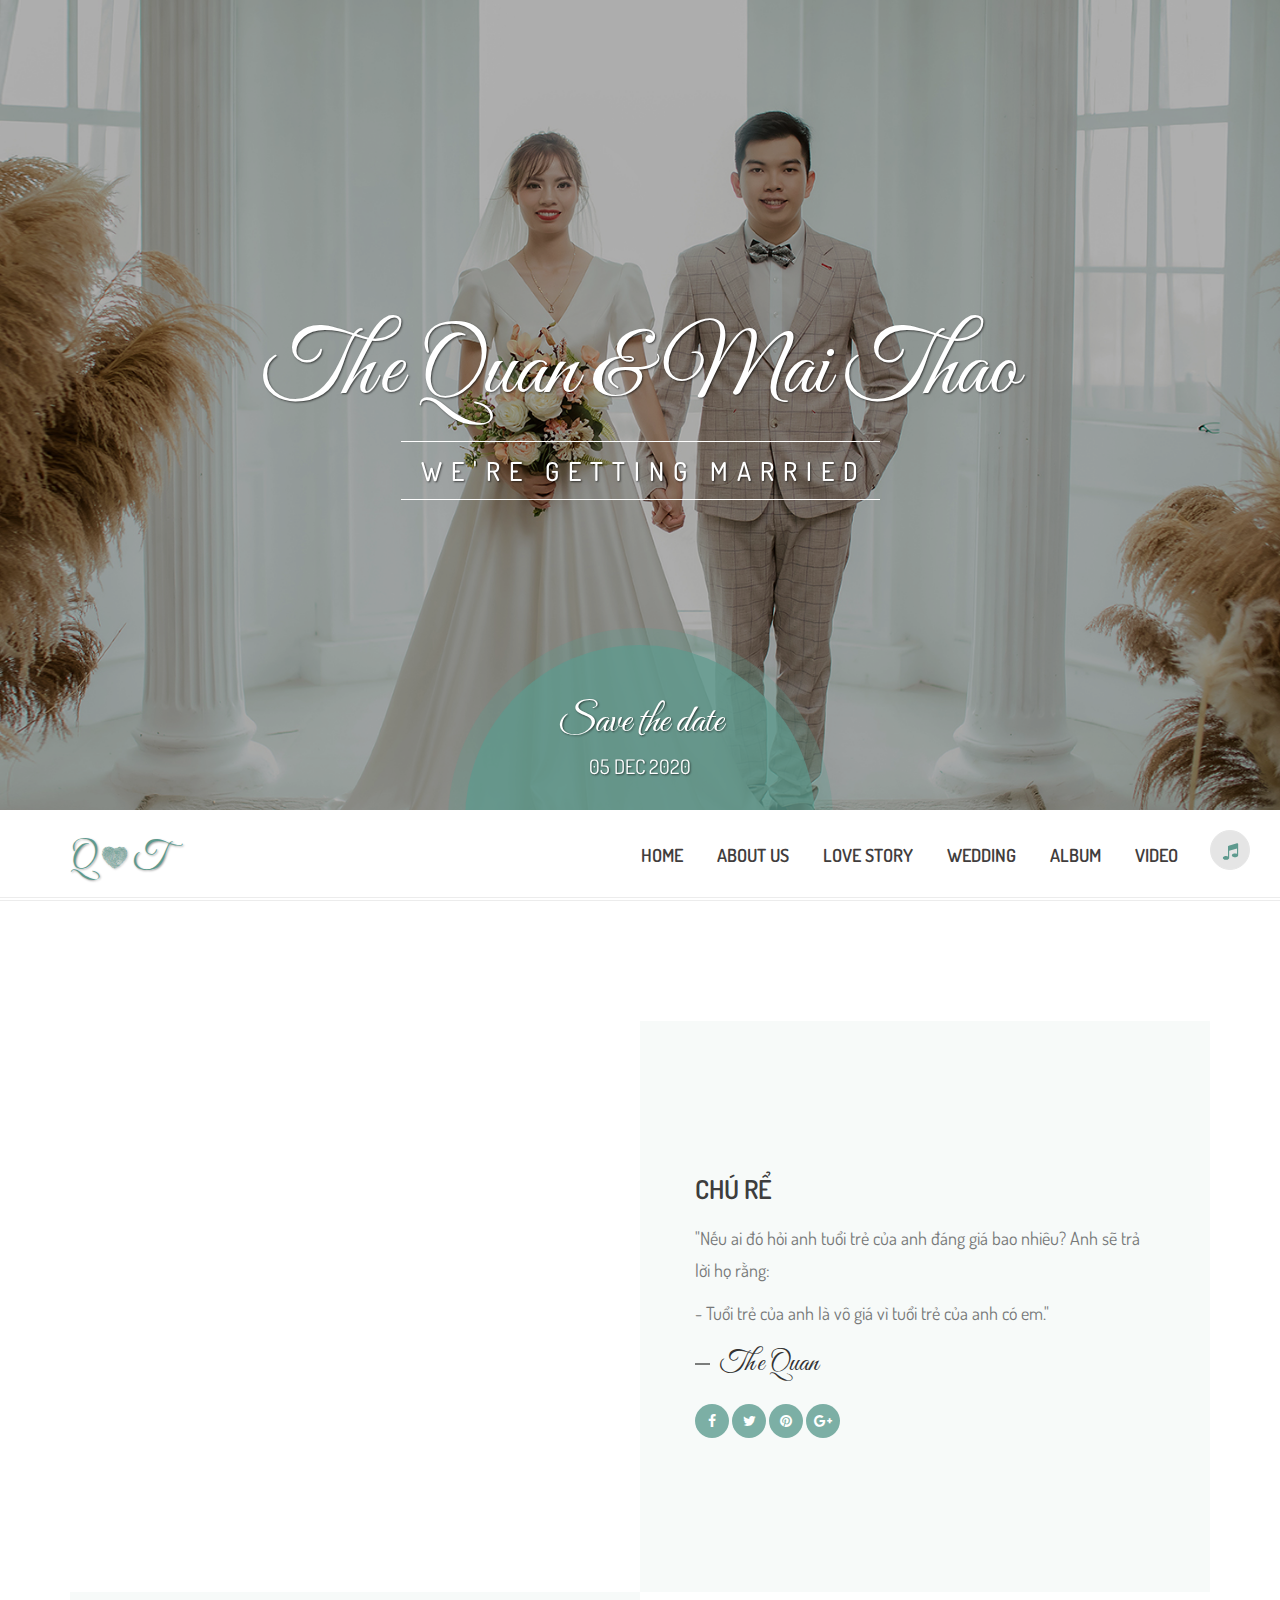
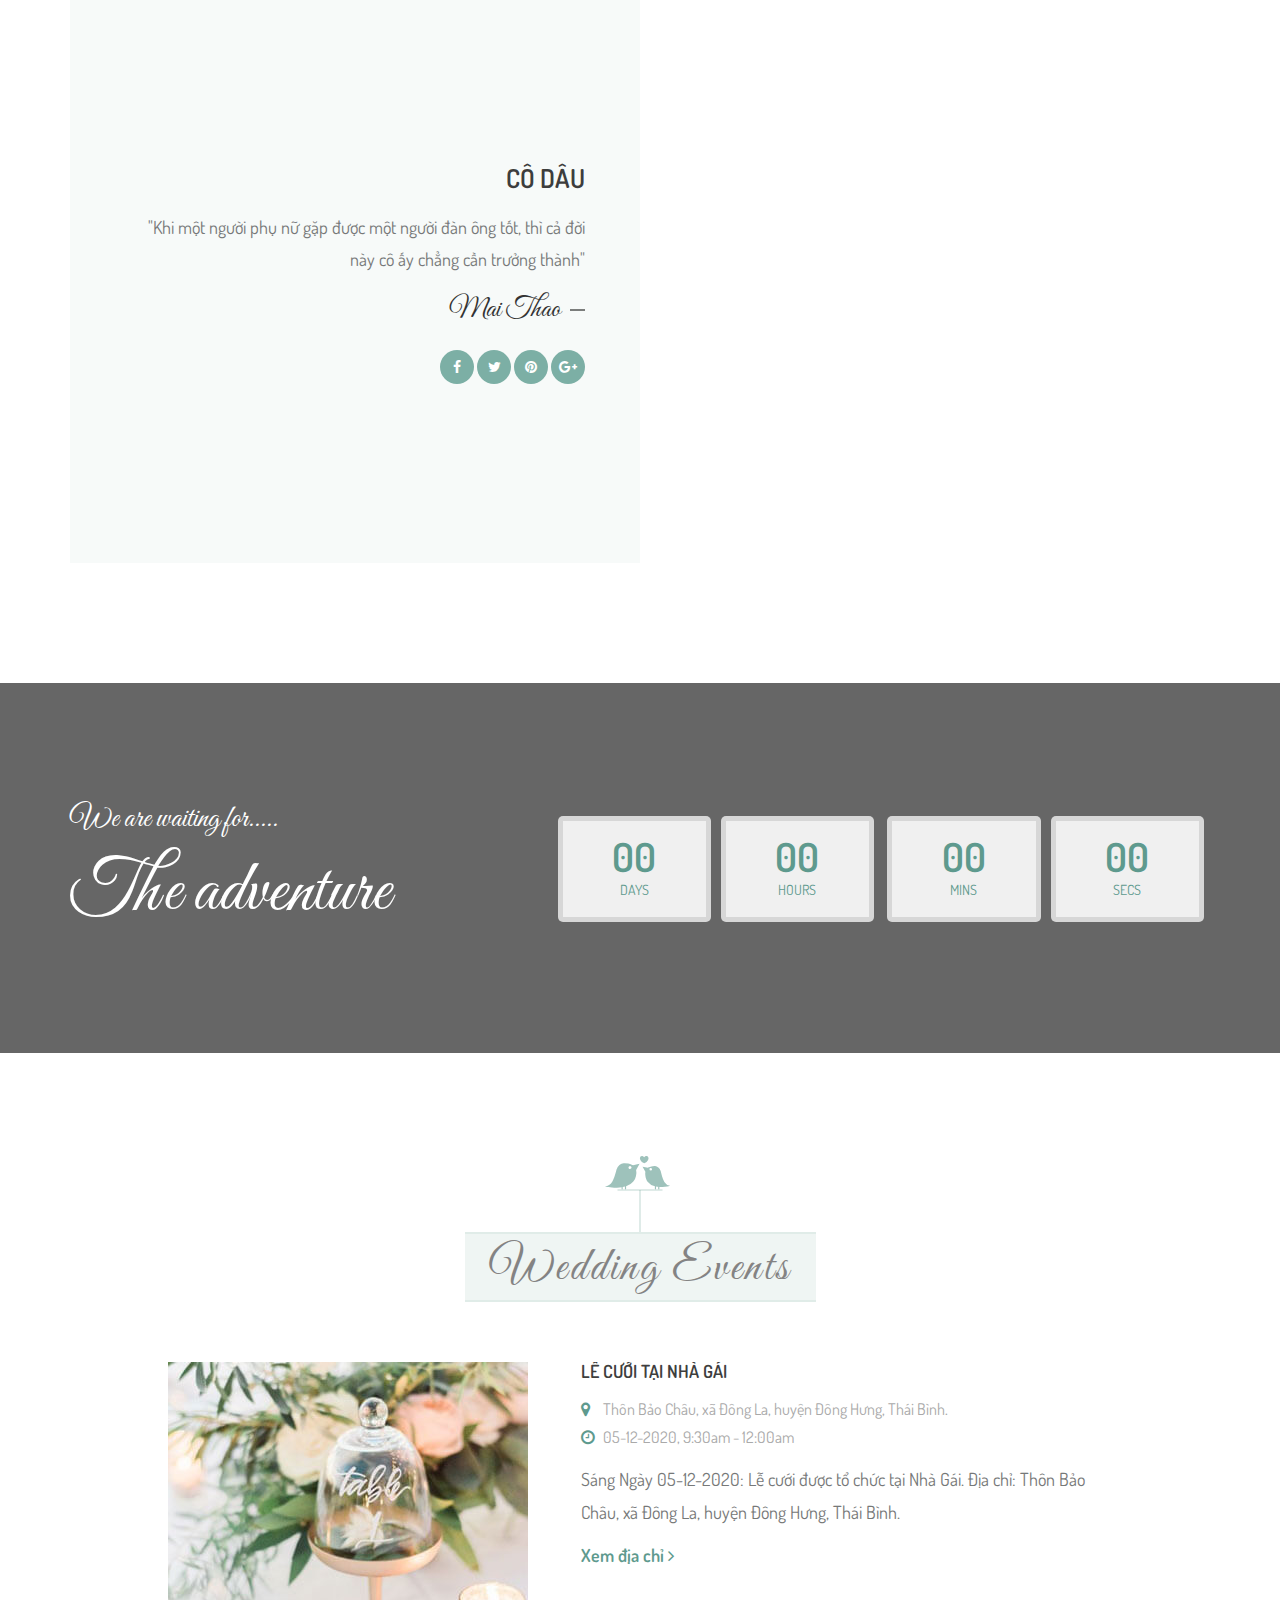
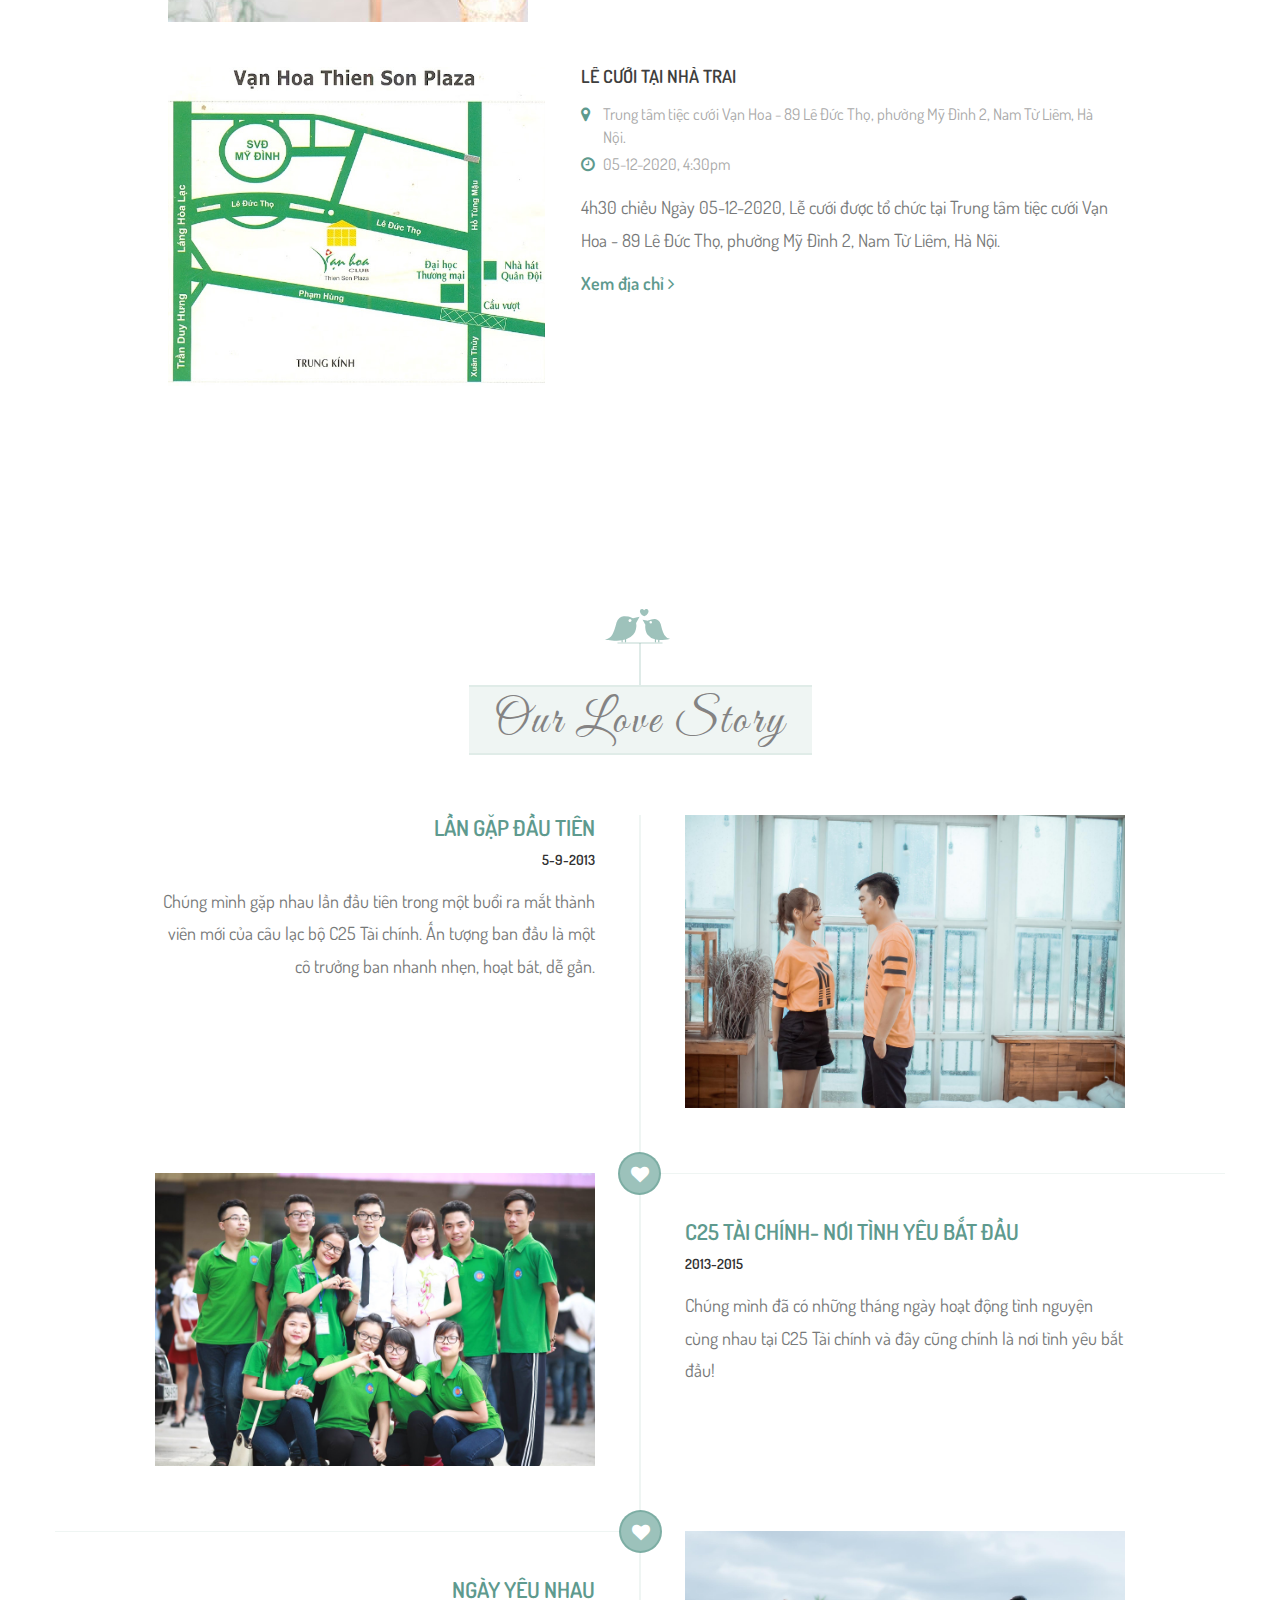
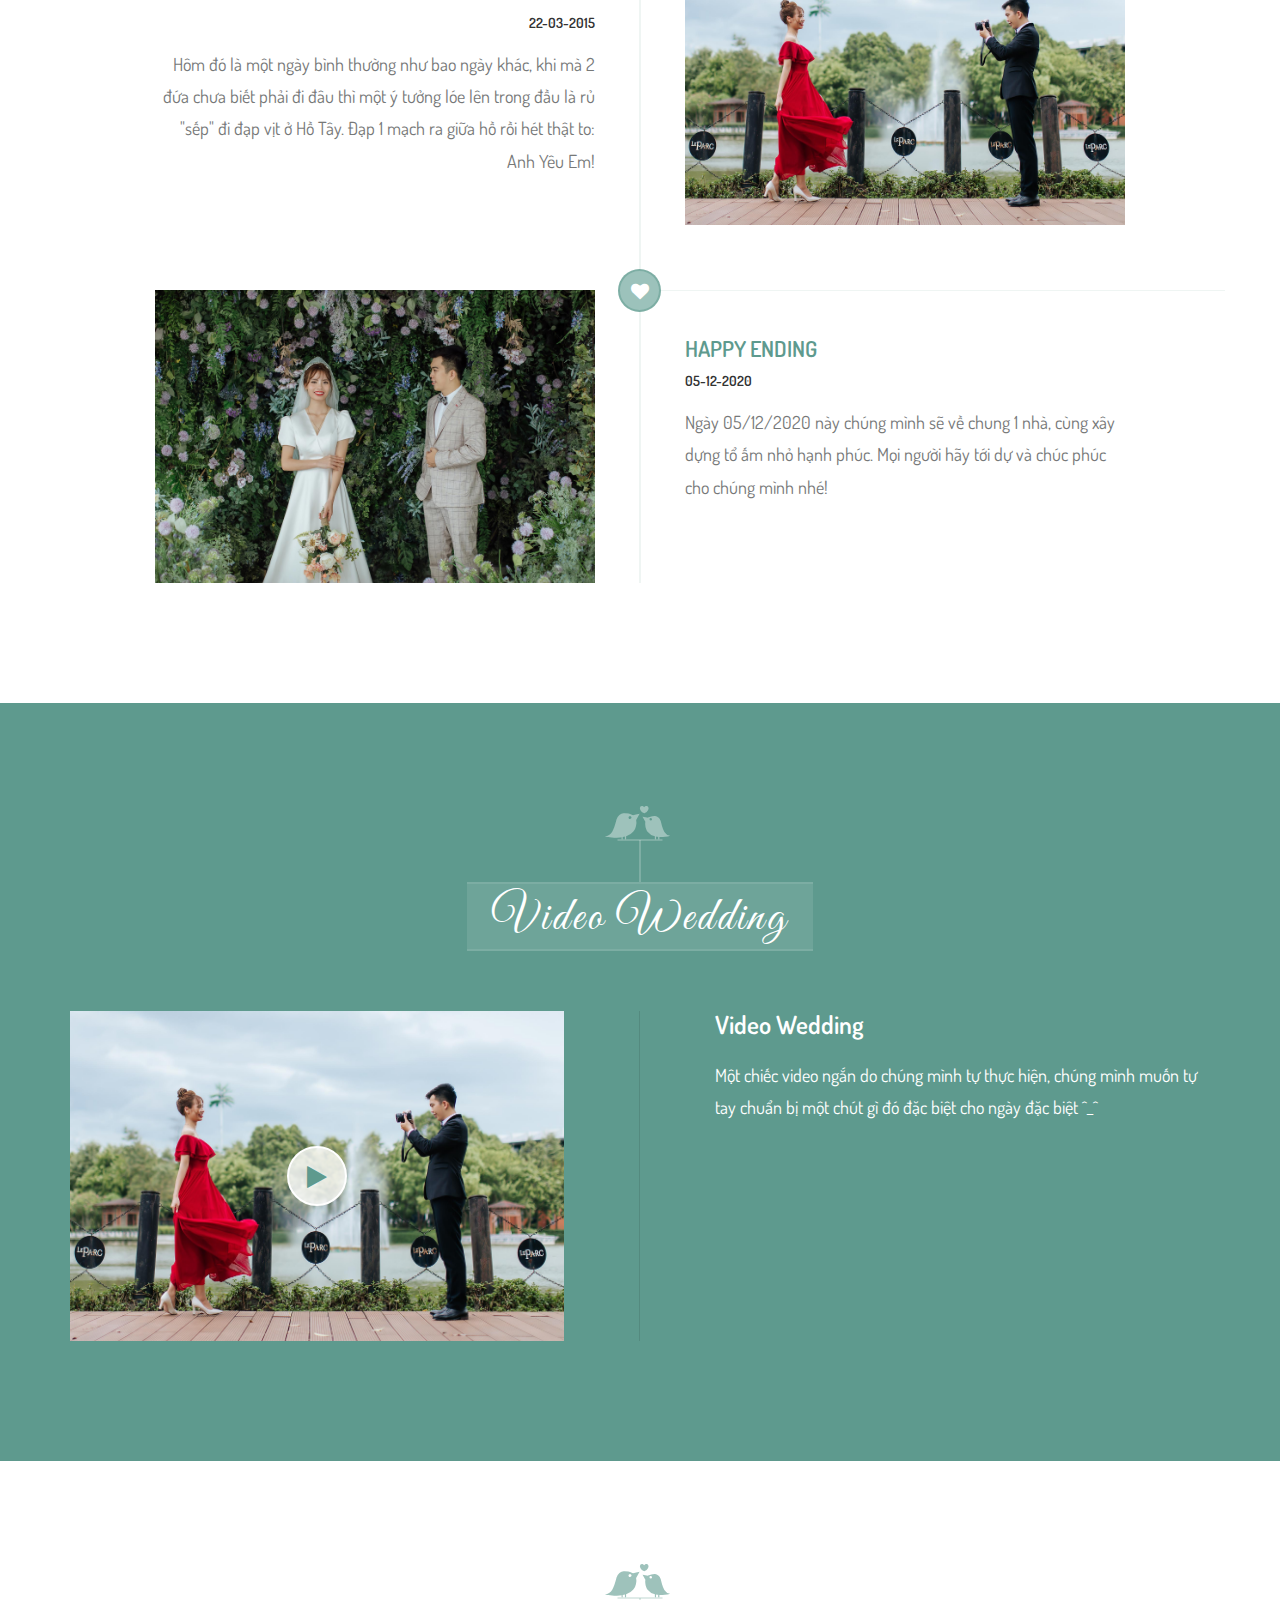
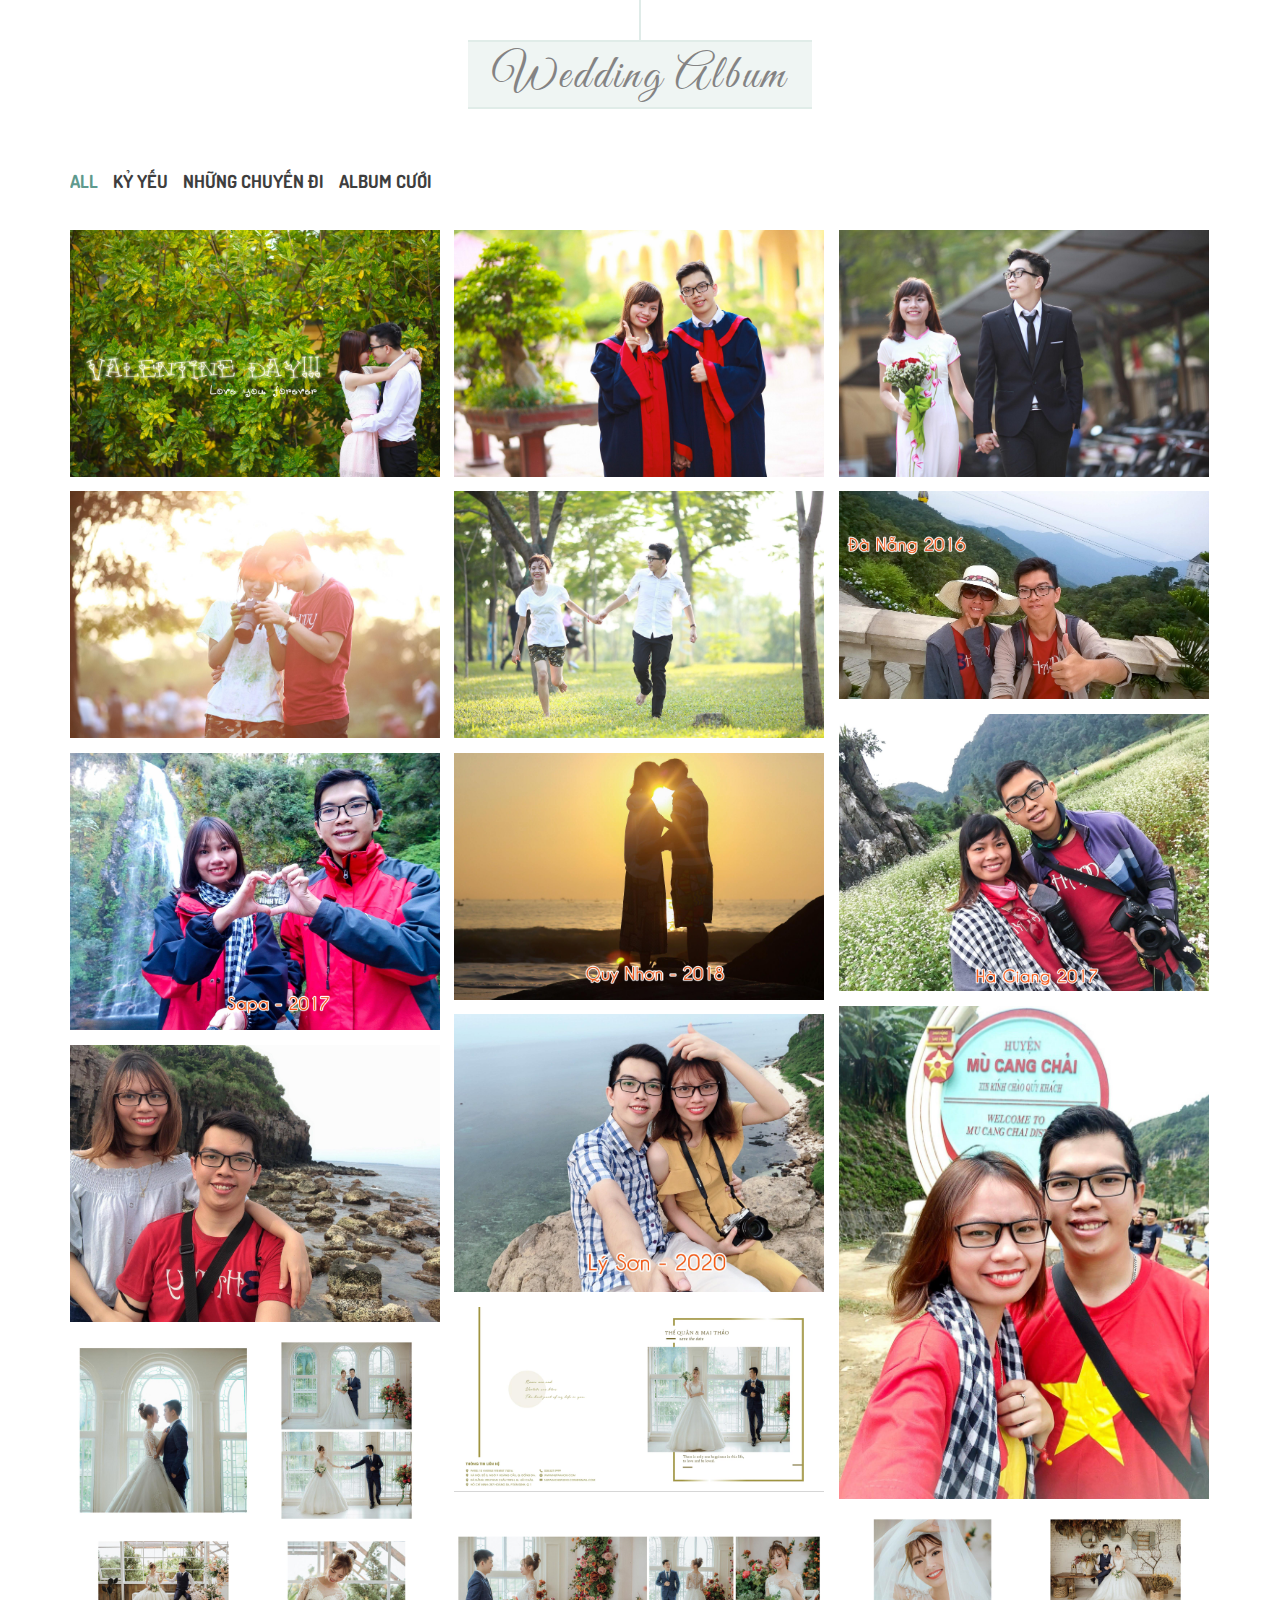
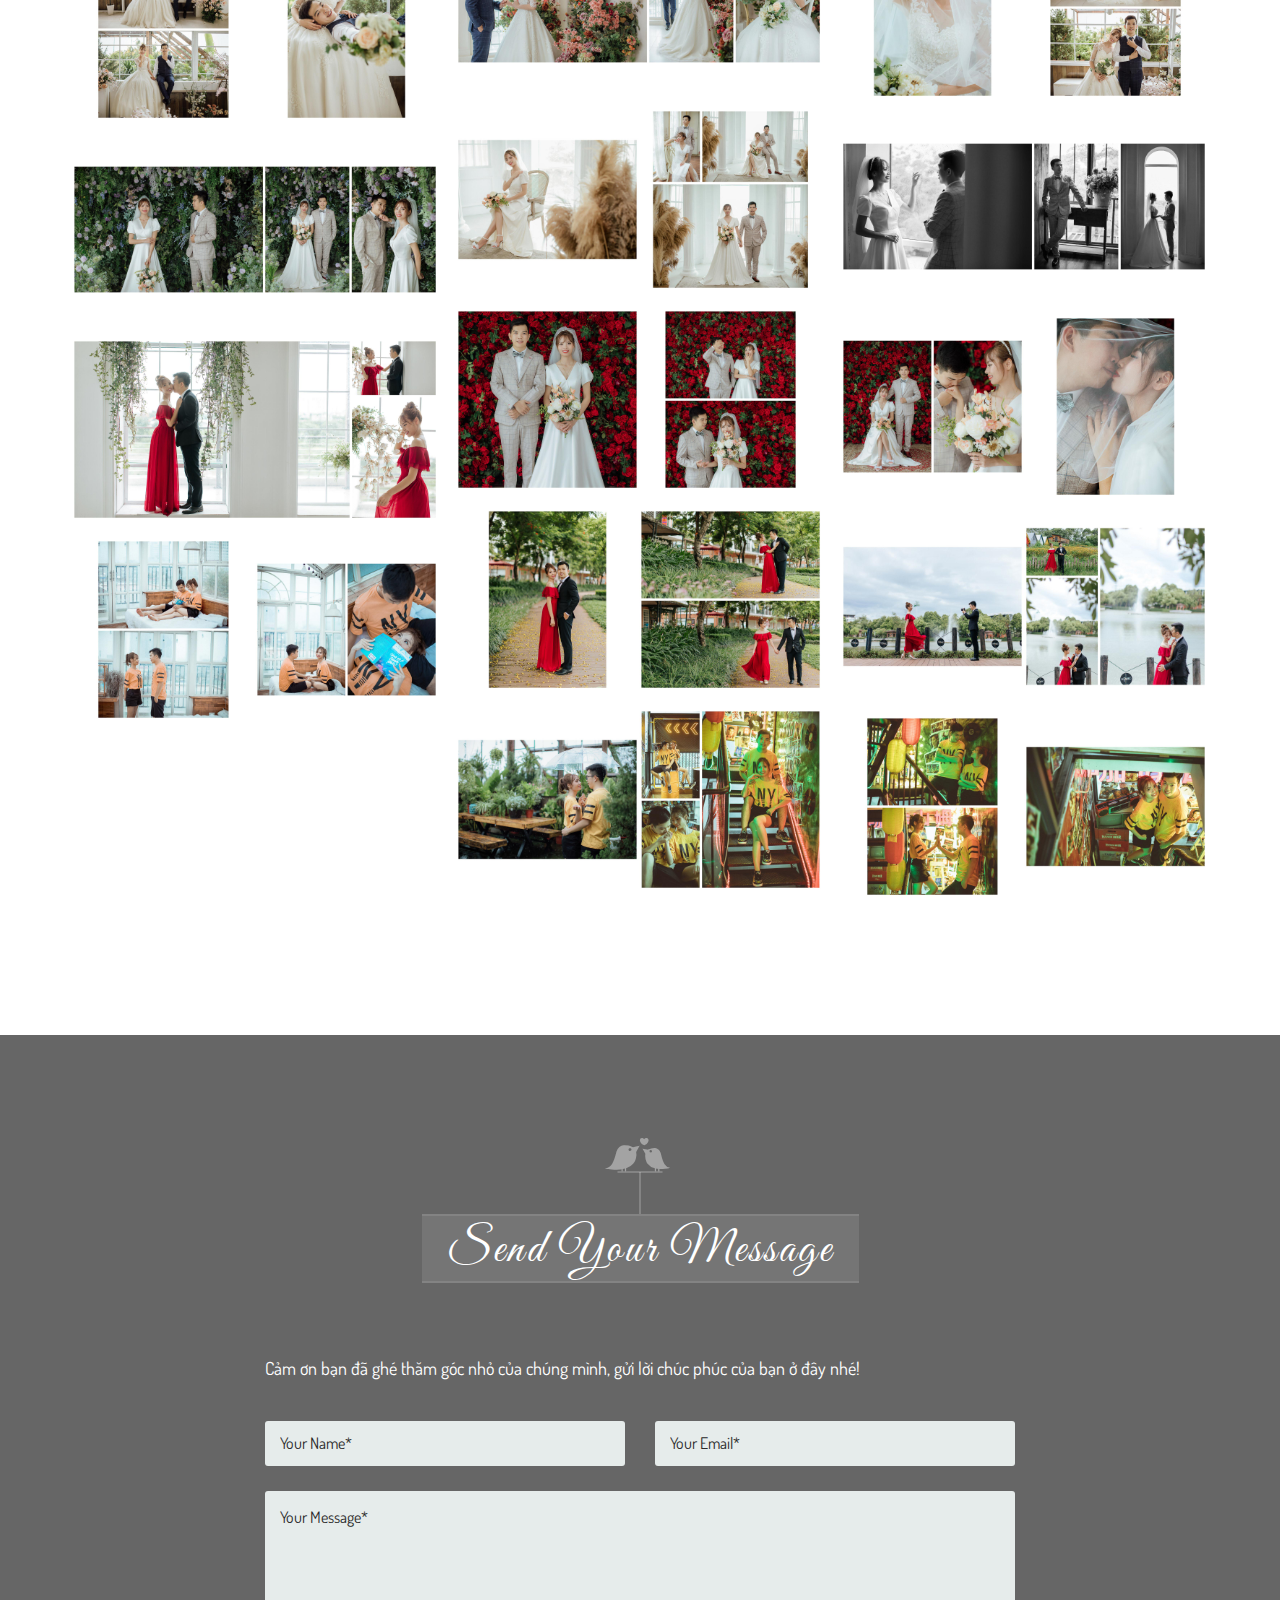
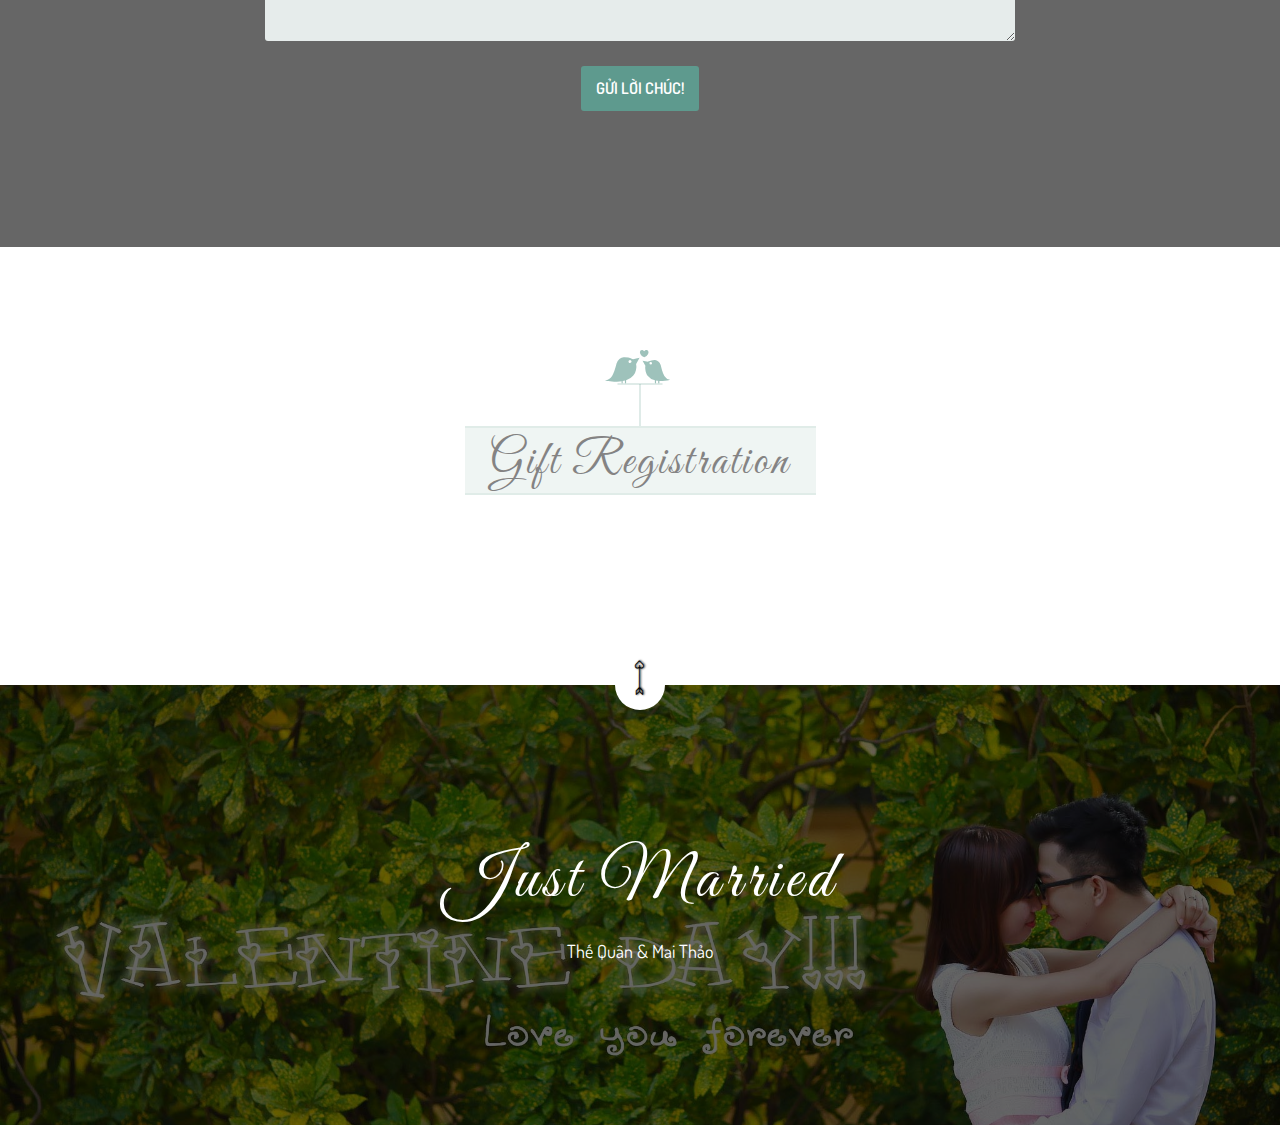
==== commit 72d1ca95: "19.11" ====
--- a/index.html
+++ b/index.html
@@ -569,39 +569,6 @@
         </section>
         <!-- end gallery-section -->
 
-<<<<<<< HEAD
-=======
-<!-- start getting-there-section -->
-        <section class="getting-there-section section-padding" id="video">
-            <div class="container">
-                <div class="row">
-                    <div class="col col-xs-12">
-                        <div class="section-title-white">
-                            <div class="vertical-line"><span><i class="fi flaticon-two"></i></span></div>
-                            <h2>Video wedding</h2>
-                        </div>
-                    </div>
-                </div> <!-- end section-title -->
-
-                <div class="row content">
-                    <div class="col col-md-6">
-                    <div class="img-holder video-holder">
-                    <img src="images/story/img-4.jpg" alt class="img img-responsive">
-                    <a href="https://www.youtube.com/embed/hDxiM39c1kc?autoplay=1" data-type="iframe" class="video-play-btn">
-                    <i class="fa fa-play"></i>
-                    </a>
-                    </div>
-                    </div>
-                    <div class="col col-md-6">
-                        <h3>Video Wedding</h3>
-                        <p> Một chiếc video ngắn do chúng mình tự thực hiện, chúng mình muốn tự tay chuẩn bị một chút gì đó đặc biệt cho ngày đặc biệt ^_^</p>
-                    </div>
-                </div> <!-- end row -->
-            </div> <!-- end container -->
-        </section>
-        <!-- end getting-there-section -->
->>>>>>> 6de8bfbe94f3766bb62cedb8163dd19360ea2b44
-
         <!-- start rsvp-section -->
         <section class="rsvp-section section-padding parallax" data-bg-image="images/rsvp-bg.jpg" data-speed="7" id="rsvp">
             <div class="container">
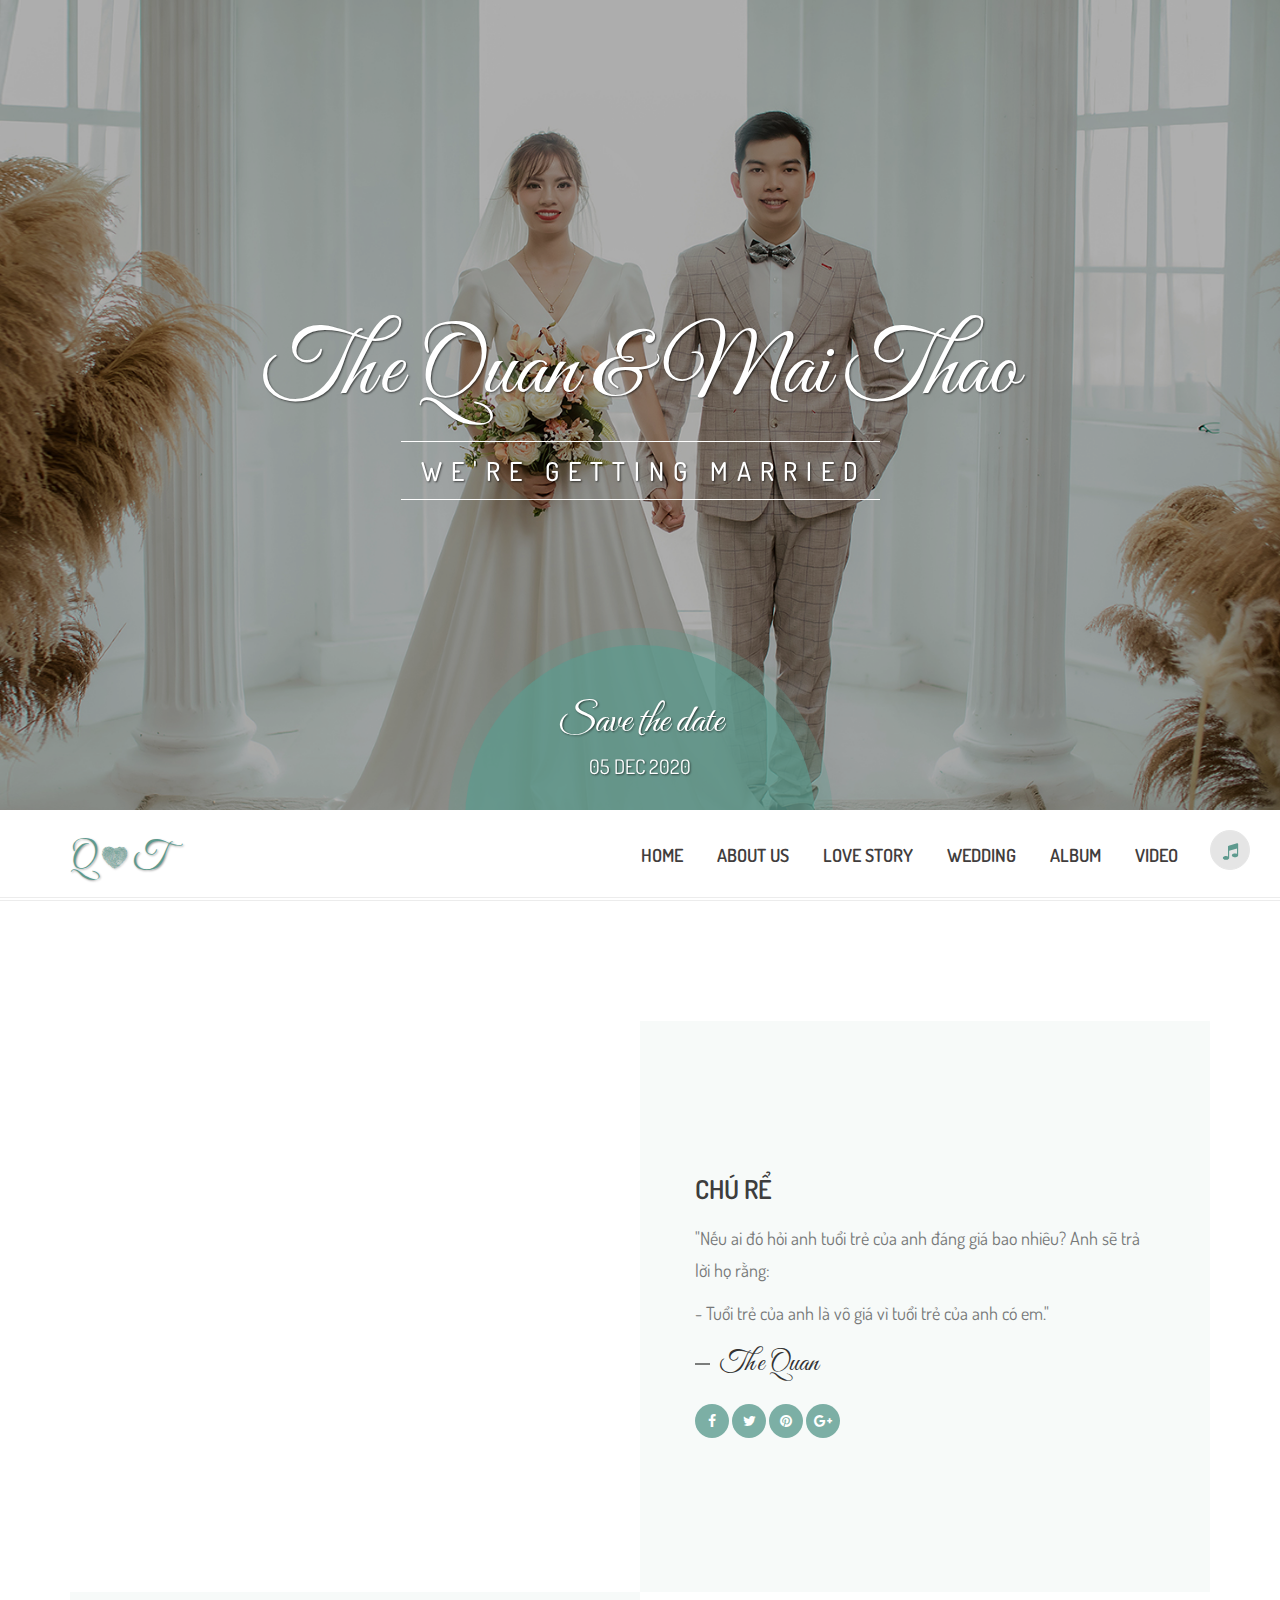
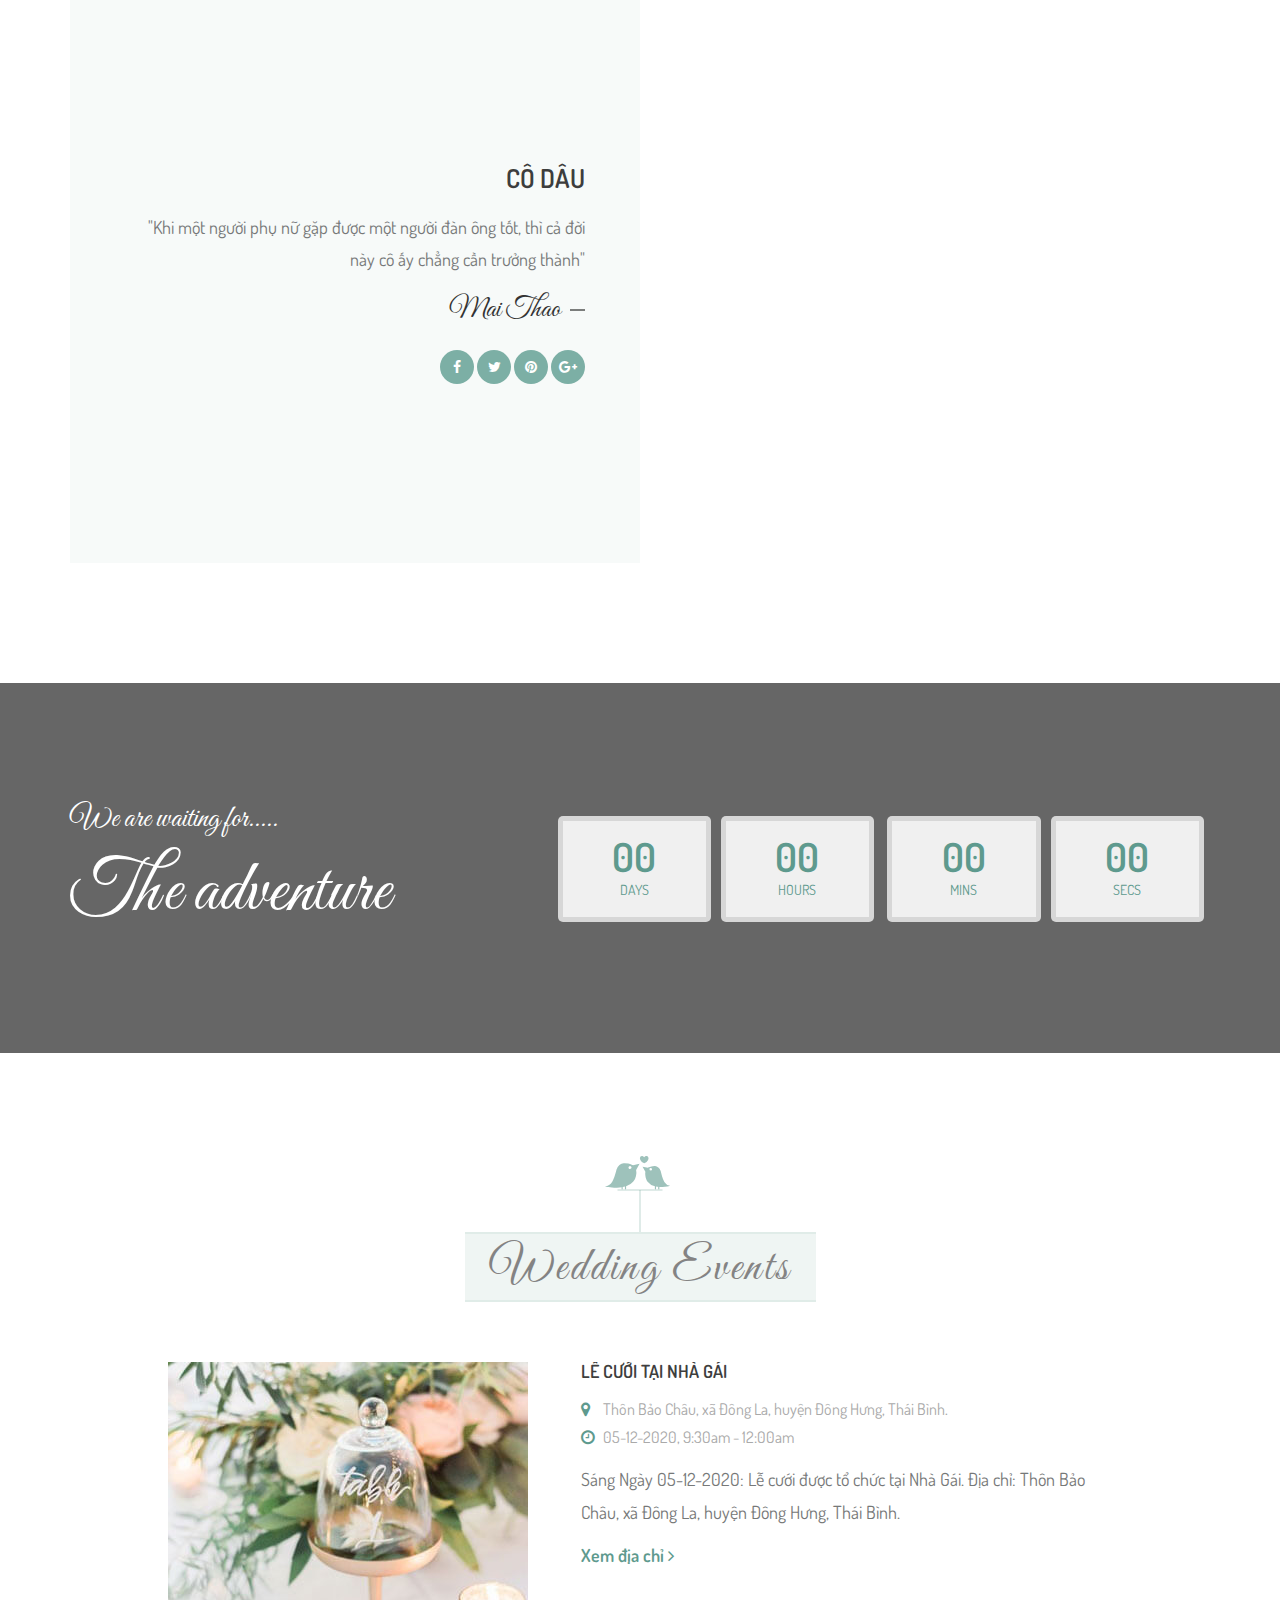
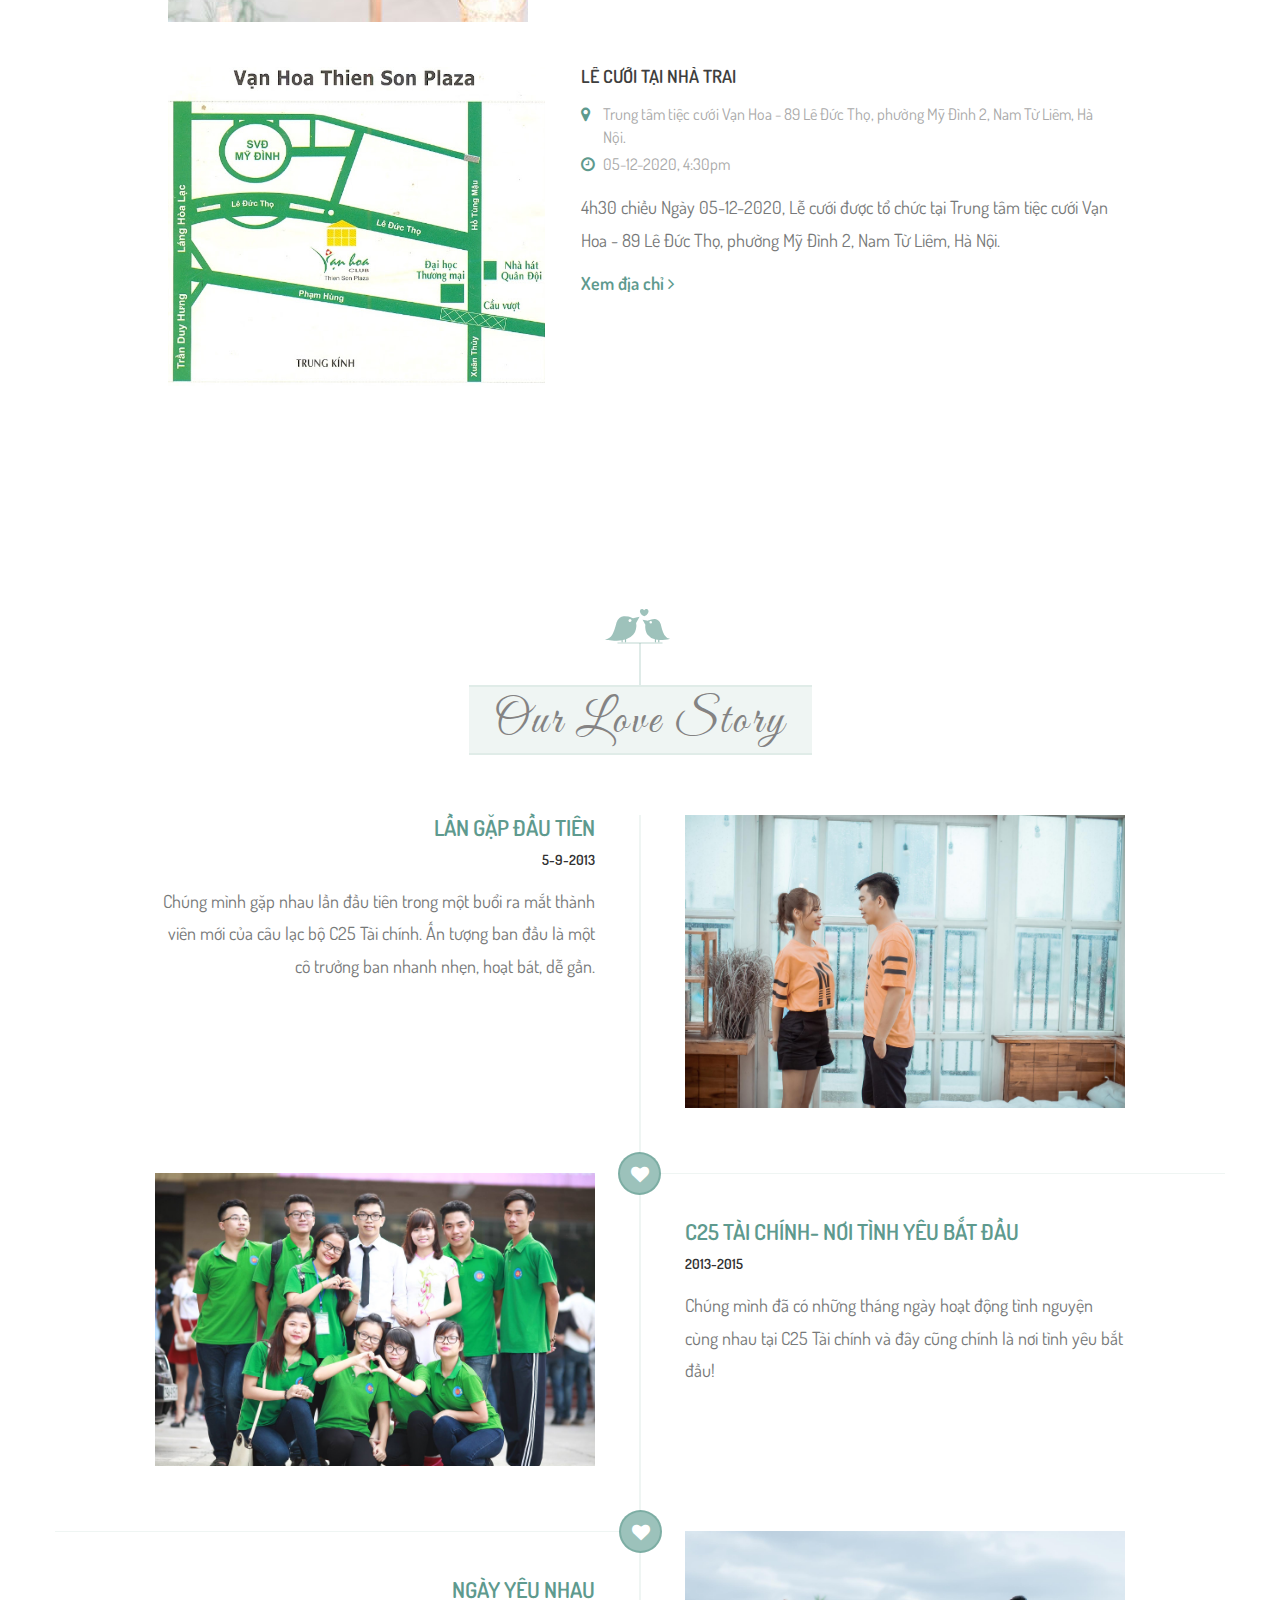
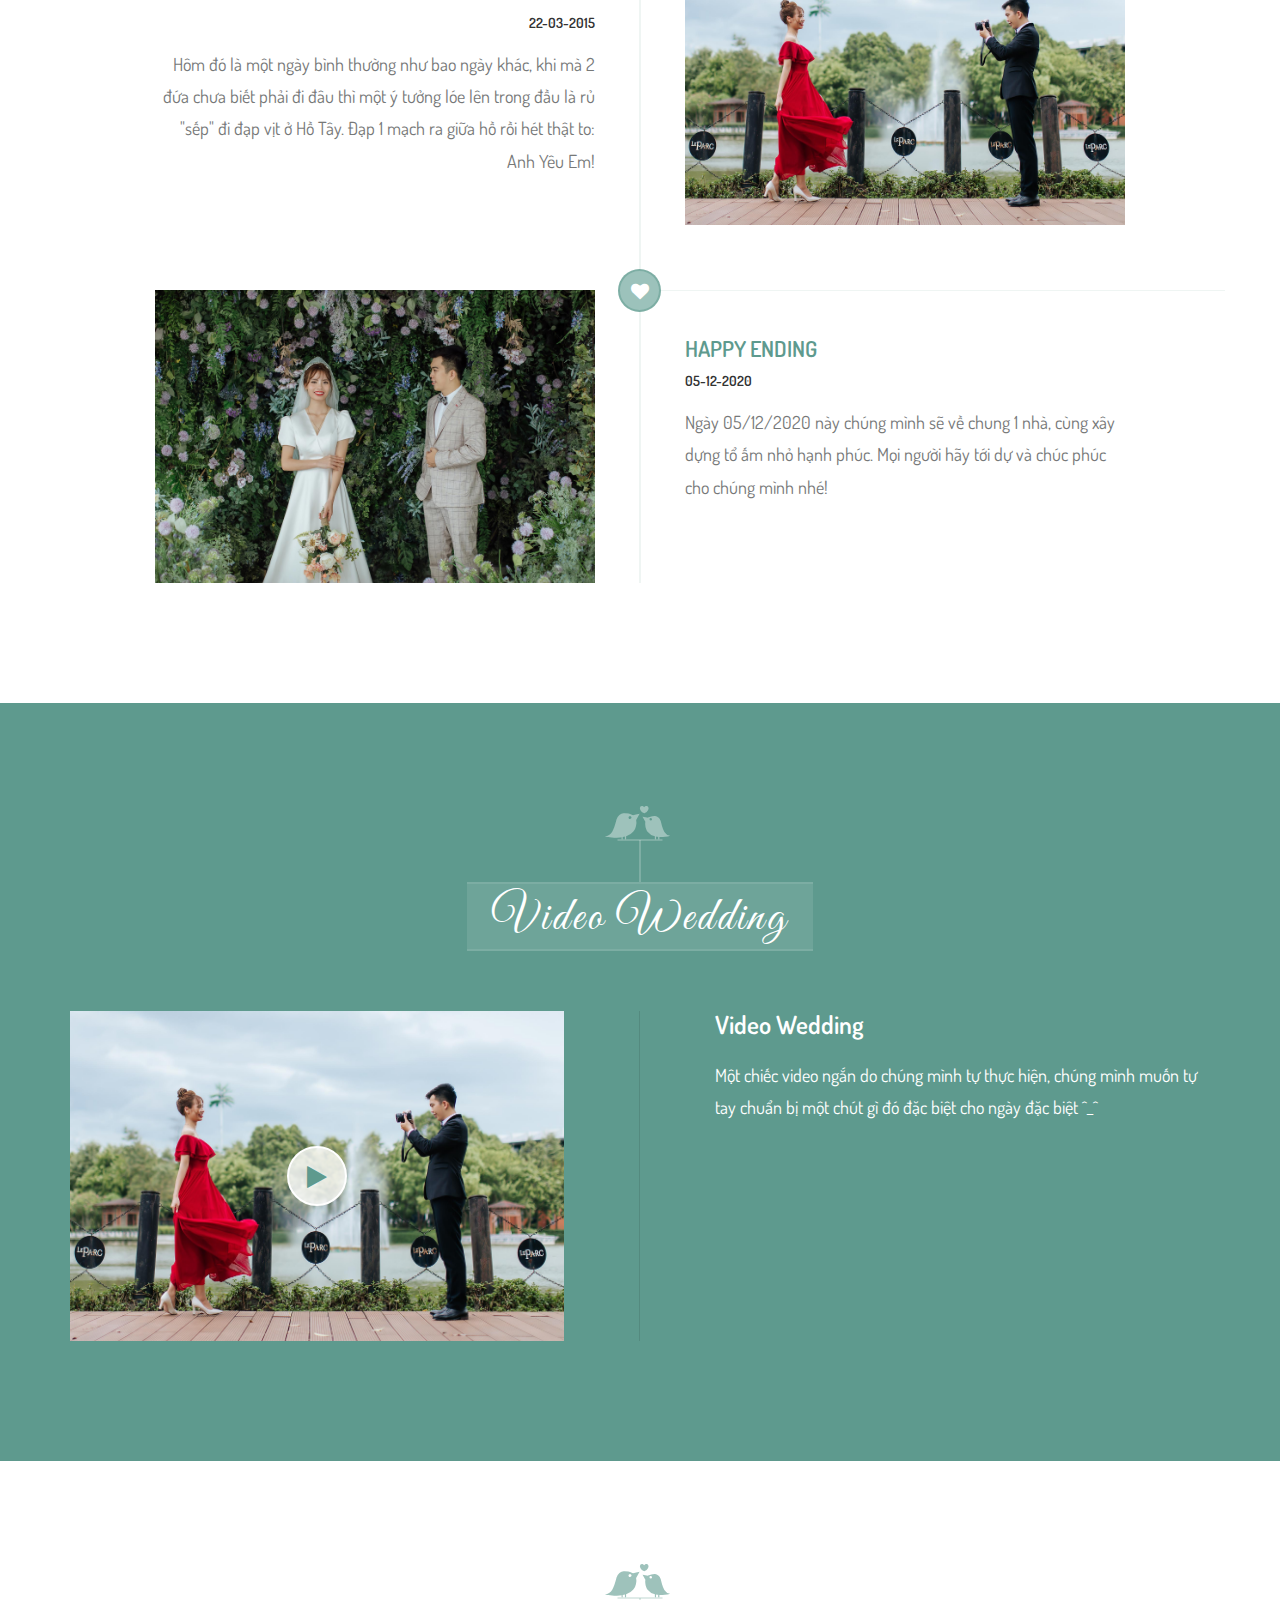
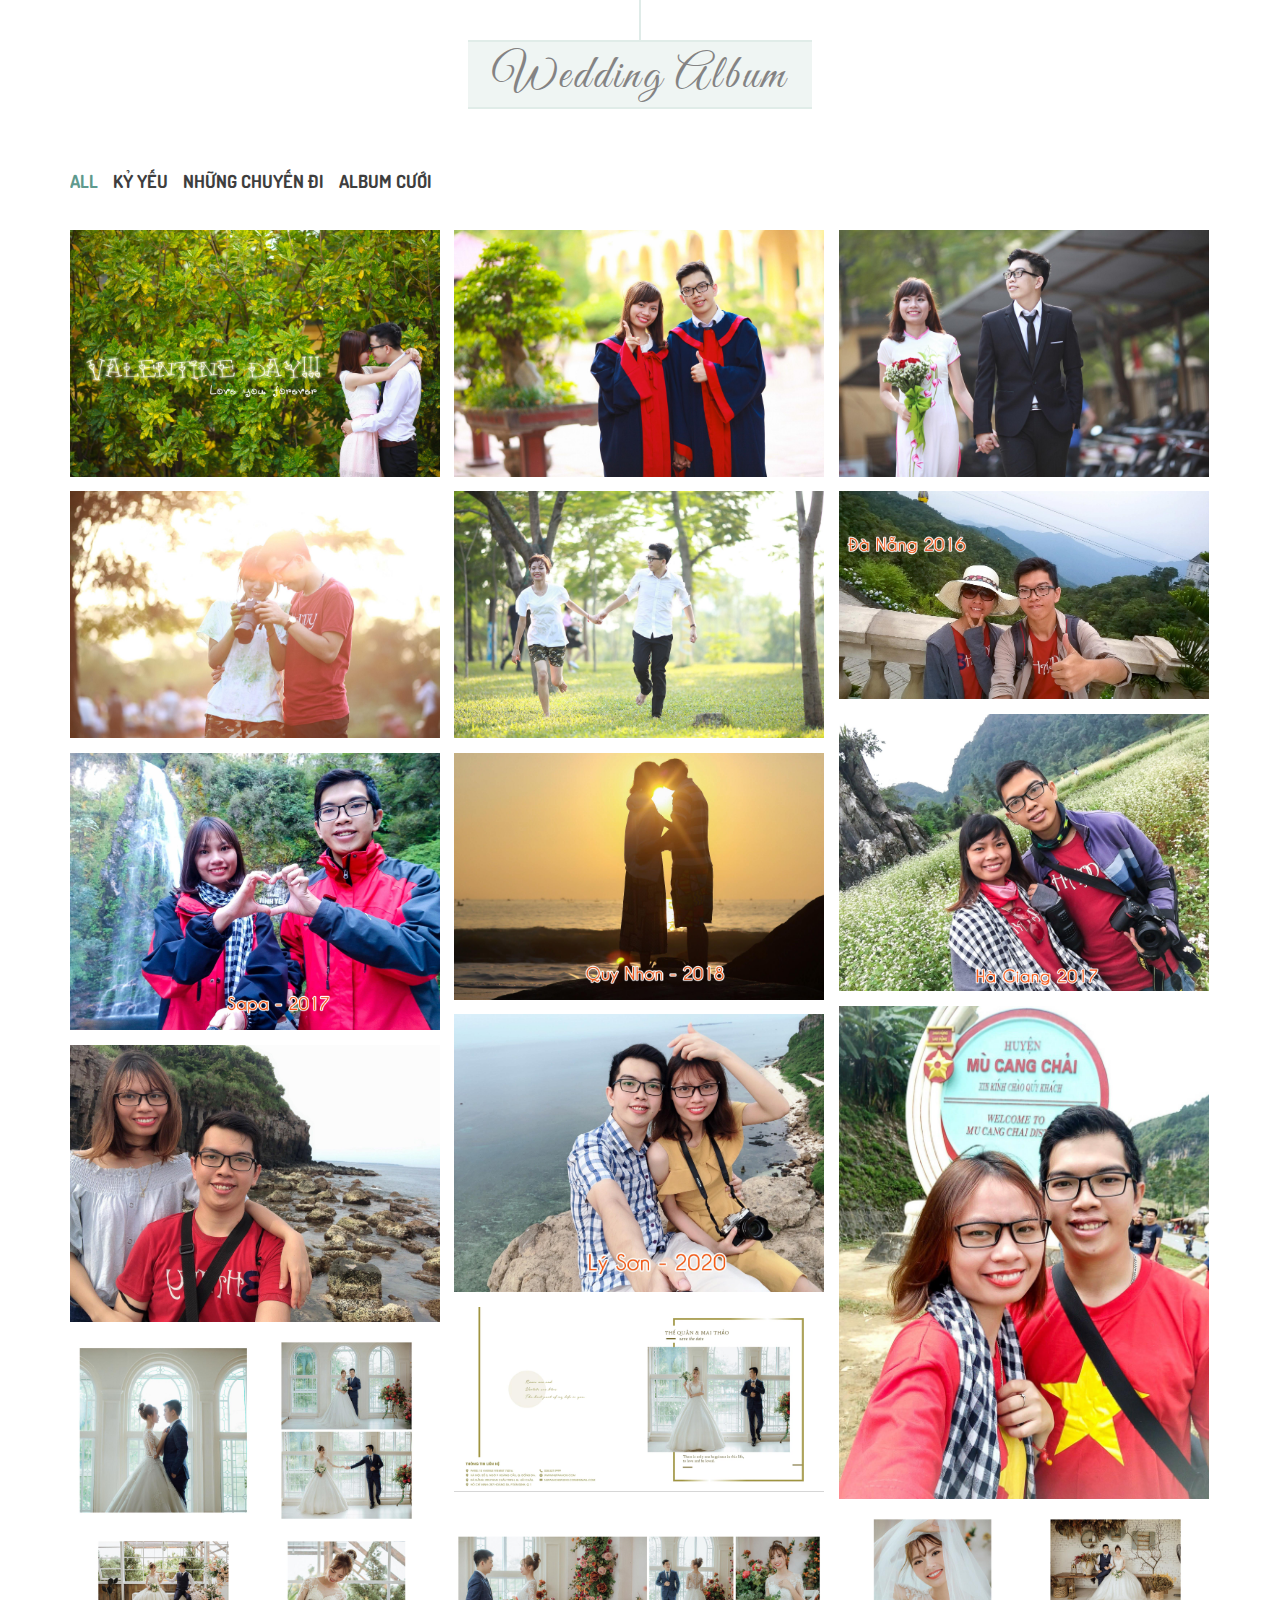
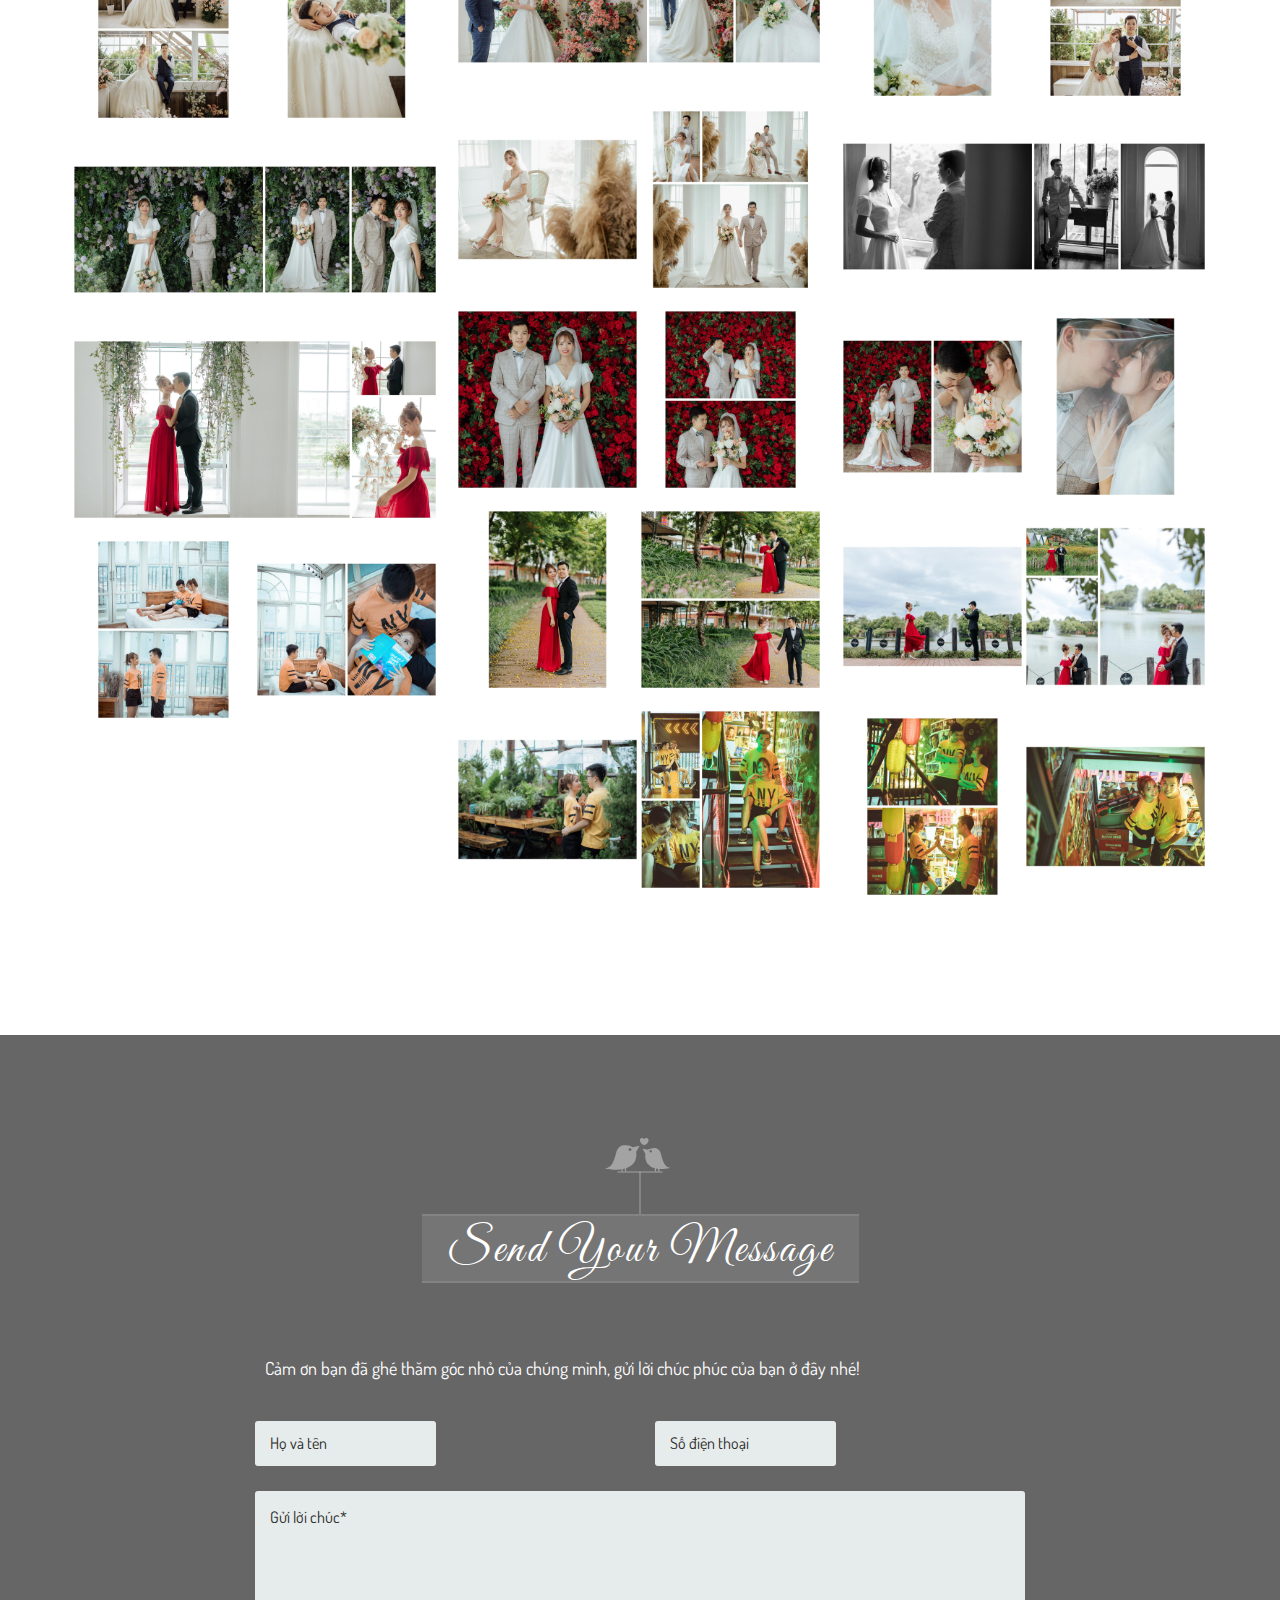
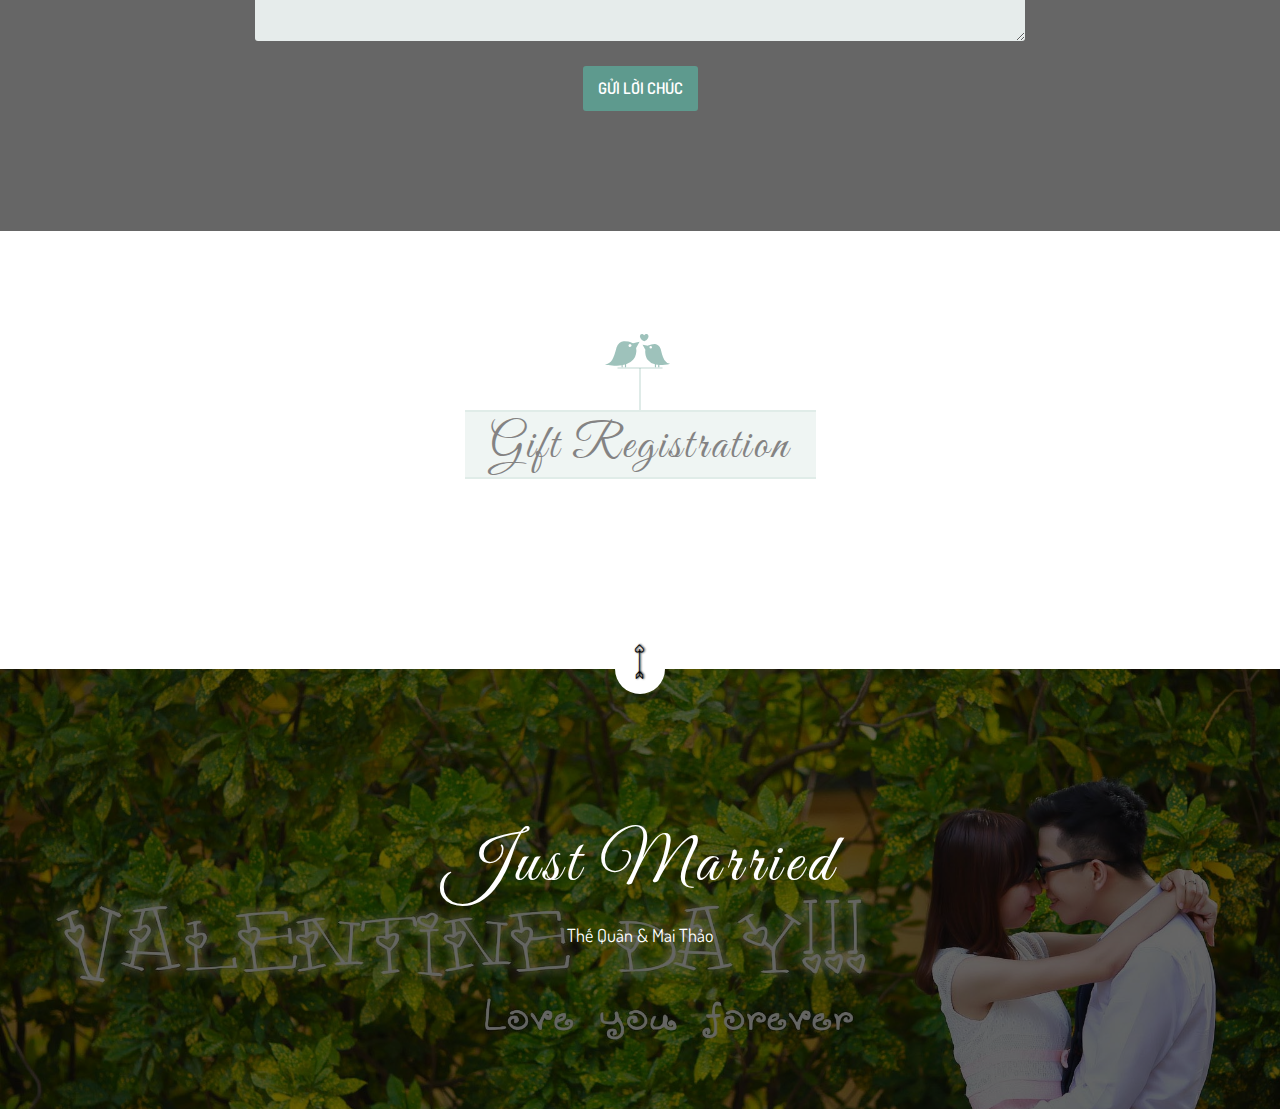
==== commit 78742358: "update" ====
--- a/index.html
+++ b/index.html
@@ -581,29 +581,20 @@
                     </div>
                 </div> <!-- end section-title -->
 
-                <div class="row content">
+                <div class="row content"> <iframe id="hidden_iframe" name="hidden_iframe" onload="if(submitted){};" style="display:none;"></iframe>
                     <div class="col col-lg-8 col-lg-offset-2 col-md-10 col-md-offset-1">
                         <p>Cảm ơn bạn đã ghé thăm góc nhỏ của chúng mình, gửi lời chúc phúc của bạn ở đây nhé!</p>
-                        <form id="rsvp-form" class="form validate-rsvp-form row" method="post">
-                            <div class="col col-sm-6">
-                                <input type="text" name="name" class="form-control" placeholder="Your Name*">
-                            </div>
-                            <div class="col col-sm-6">
-                                <input type="email" name="email" class="form-control" placeholder="Your Email*">
-                            </div>
-                            <div class="col col-sm-12">
-                                <textarea class="form-control" name="notes" placeholder="Your Message*"></textarea>
-                            </div>
-                            <div class="col col-sm-12 submit-btn">
-                                <button type="submit" class="submit">Gửi lời chúc!</button>
-                                <span id="loader"><i class="fa fa-refresh fa-spin fa-3x fa-fw"></i></span>
-                            </div>
-                            <div class="col col-md-12 success-error-message">
-                                <div id="success">Thank you </div>
-                                <div id="error"> Thank you </div>
-                            </div>
-                        </form>
-                    </div>
+                    </div>
+					<div class="row content"> <iframe id="hidden_iframe" name="hidden_iframe" onload="if(submitted){};" style="display:none;"></iframe> 
+<div class="col col-lg-8 col-lg-offset-2 col-md-10 col-md-offset-1"> 
+<form action="https://docs.google.com/forms/d/e/1FAIpQLSeTuNFfXdQ75oiUOYPTbPJumzpXAF4SlCL1zq3Go04AtS95dQ/formResponse" id="rsvp-form" class="form validate-rsvp-form row" method="POST" target="hidden_iframe"> 
+<div class="col col-sm-6"> <input type="text" name="entry.2095822492" value="" required="" placeholder="Họ và tên" /> </div> 
+<div class="col col-sm-6"> <input type="text" name="entry.1398587658" value="" required="" placeholder="Số điện thoại" /> </div> 
+<div class="col col-sm-12"> <textarea class="form-control" name="entry.1750428426" placeholder="Gửi lời chúc*"></textarea> </div> 
+<div class="col col-sm-12 submit-btn"> <button onclick="buttonsubbmitwebseo()">Gửi lời chúc</button> </div> 
+</form> 
+</div> 
+</div>
                 </div> <!-- end row -->
             </div> <!-- end container -->
         </section>
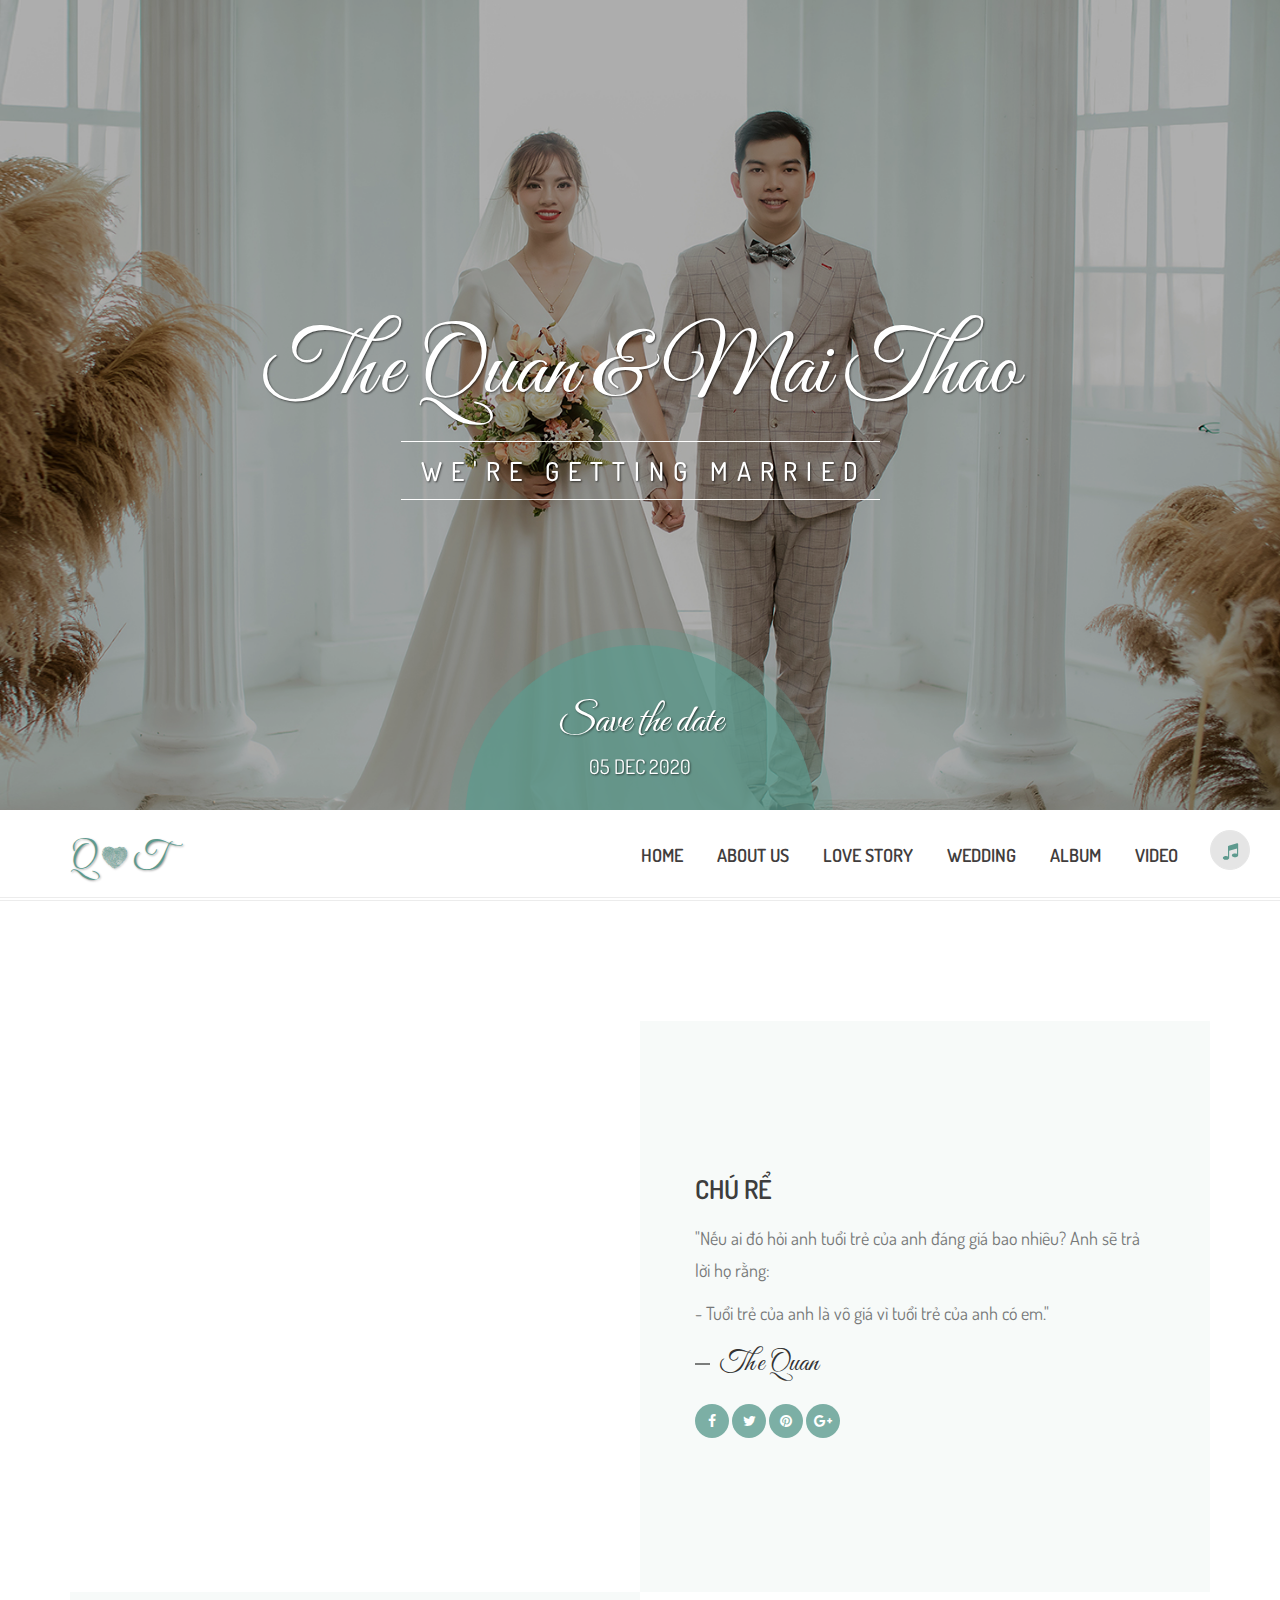
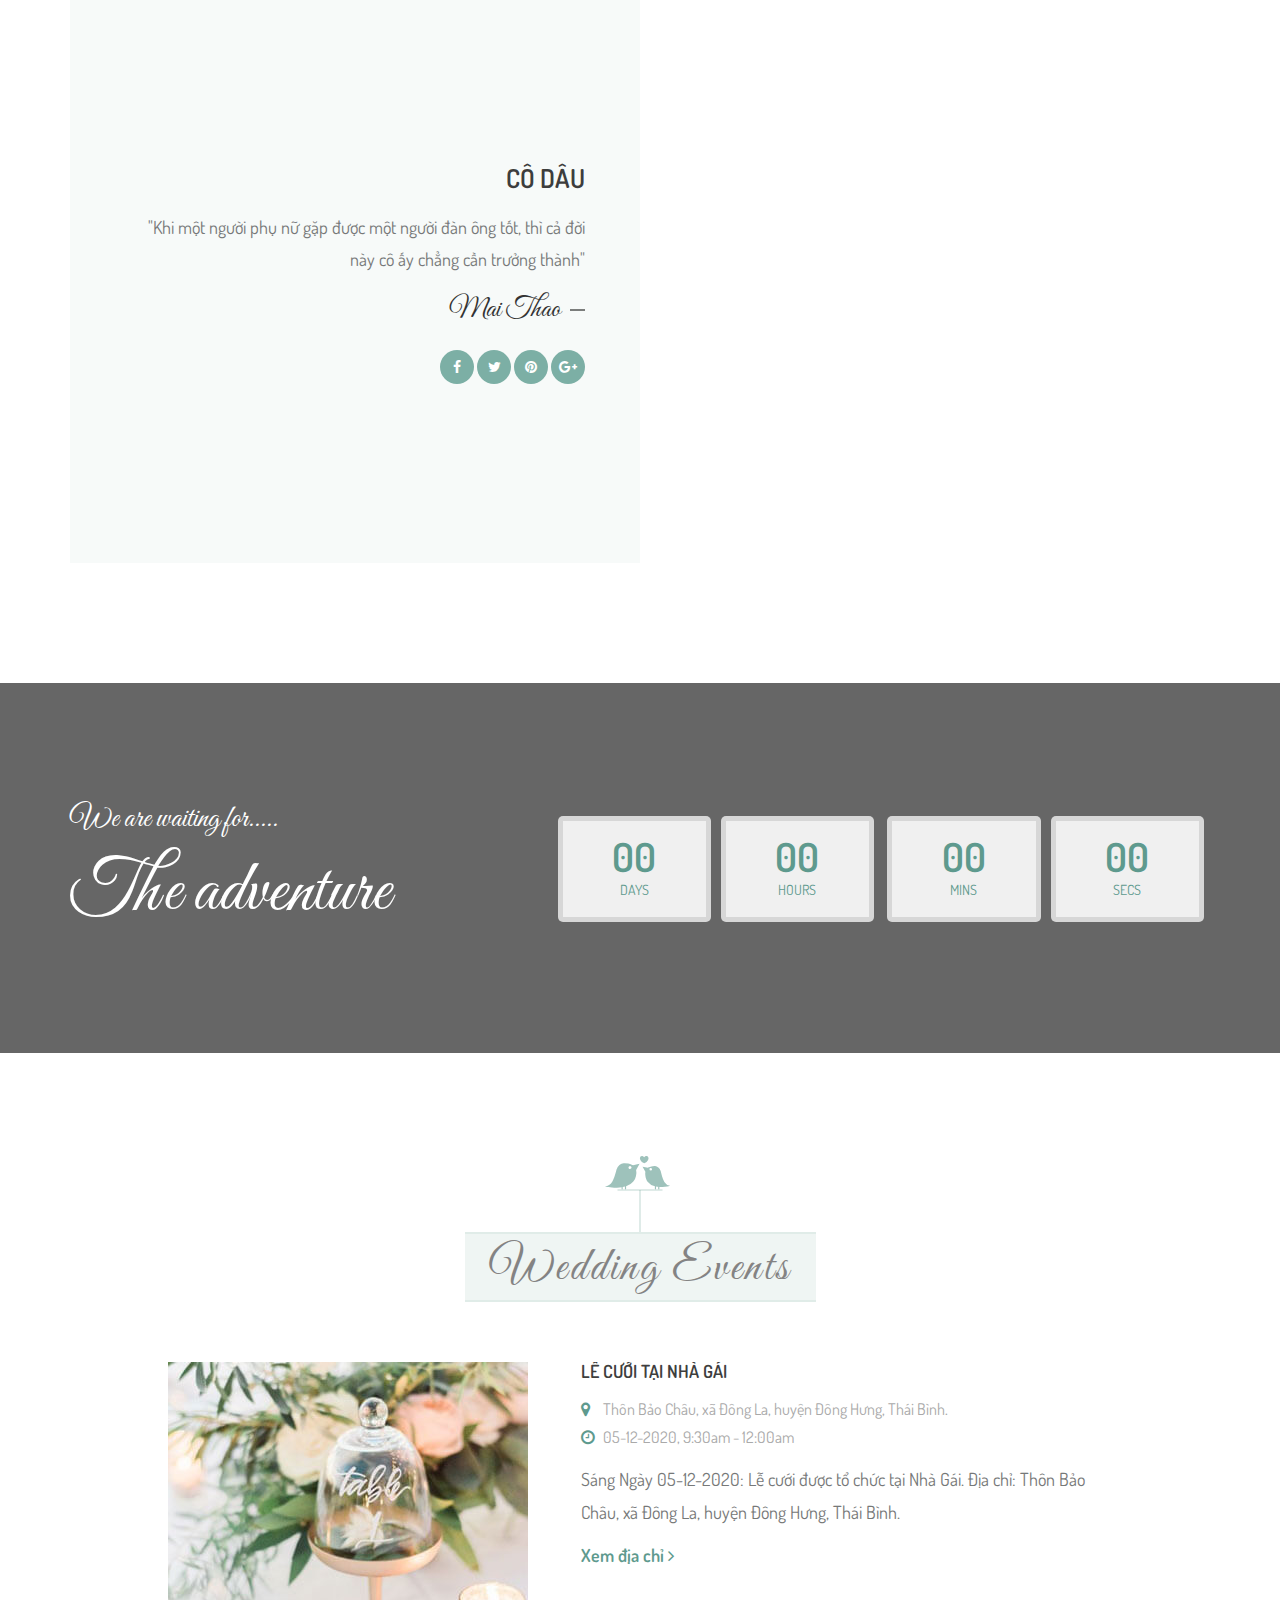
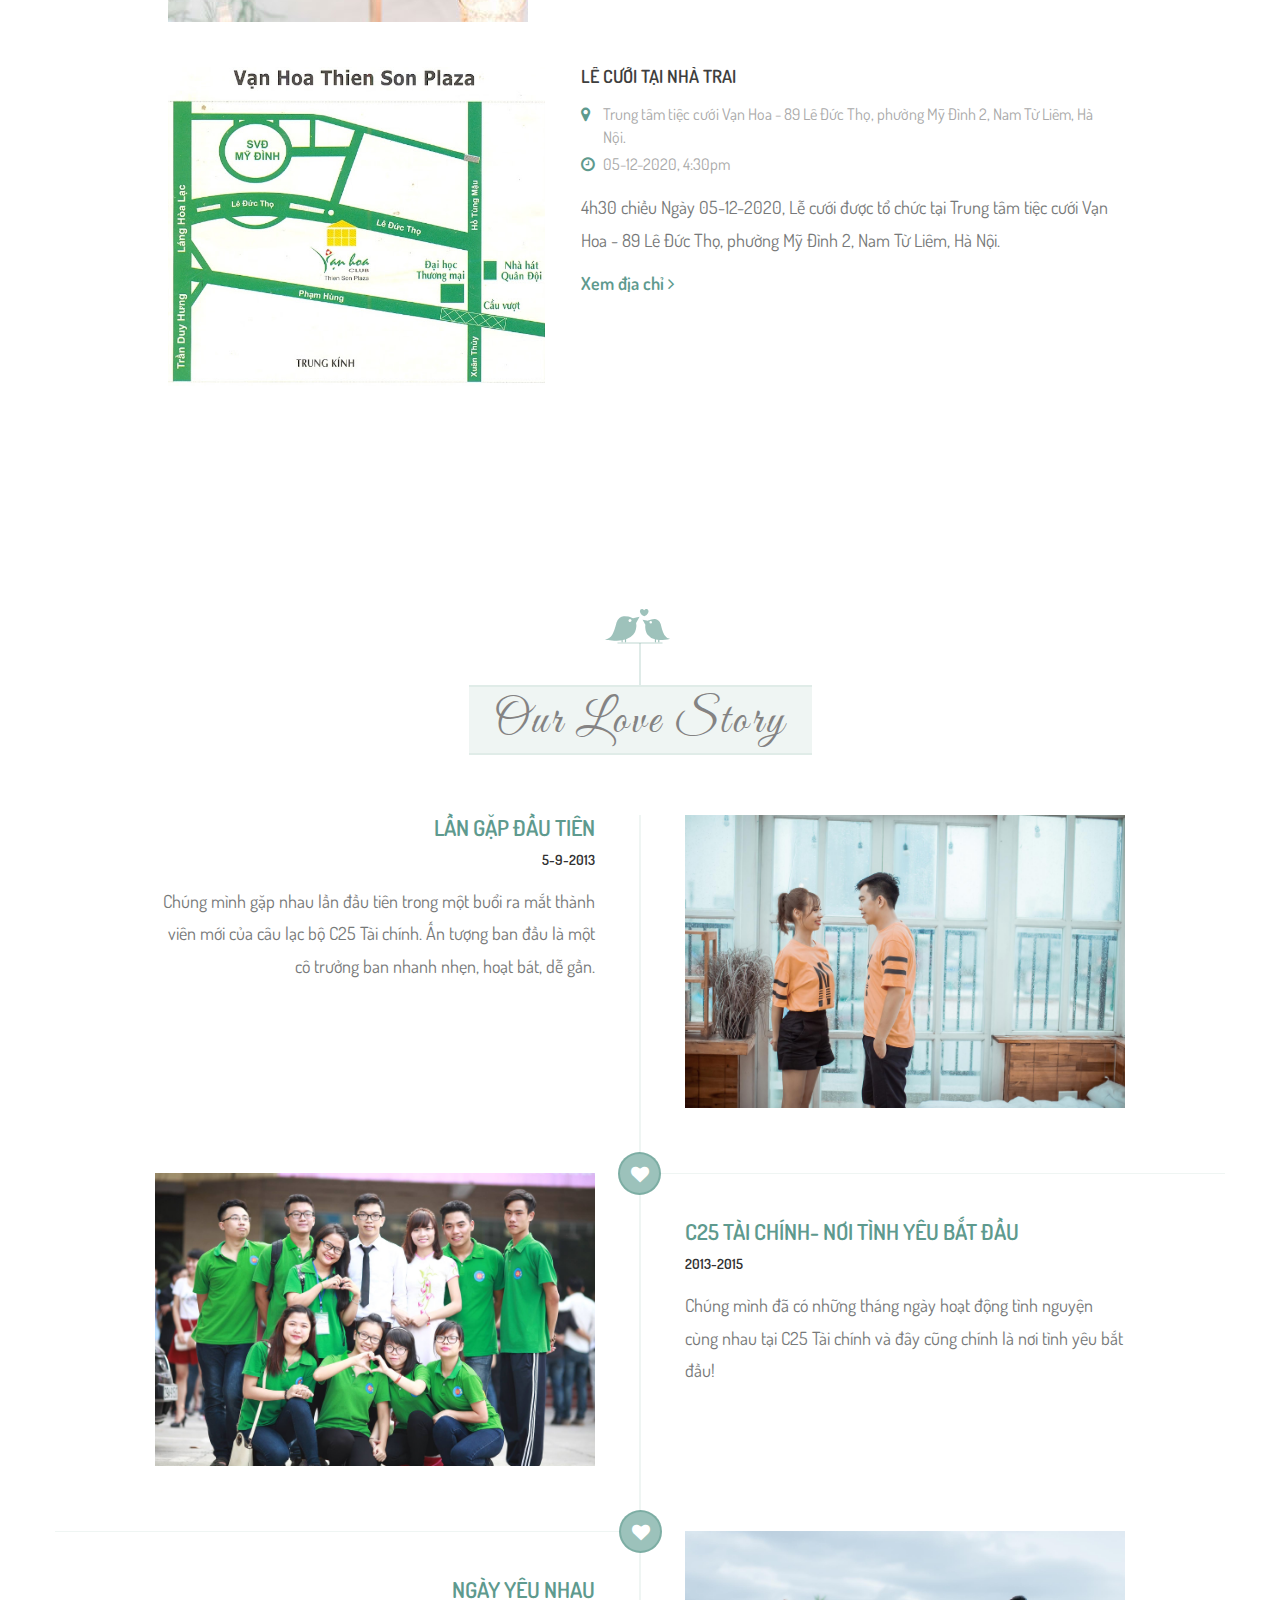
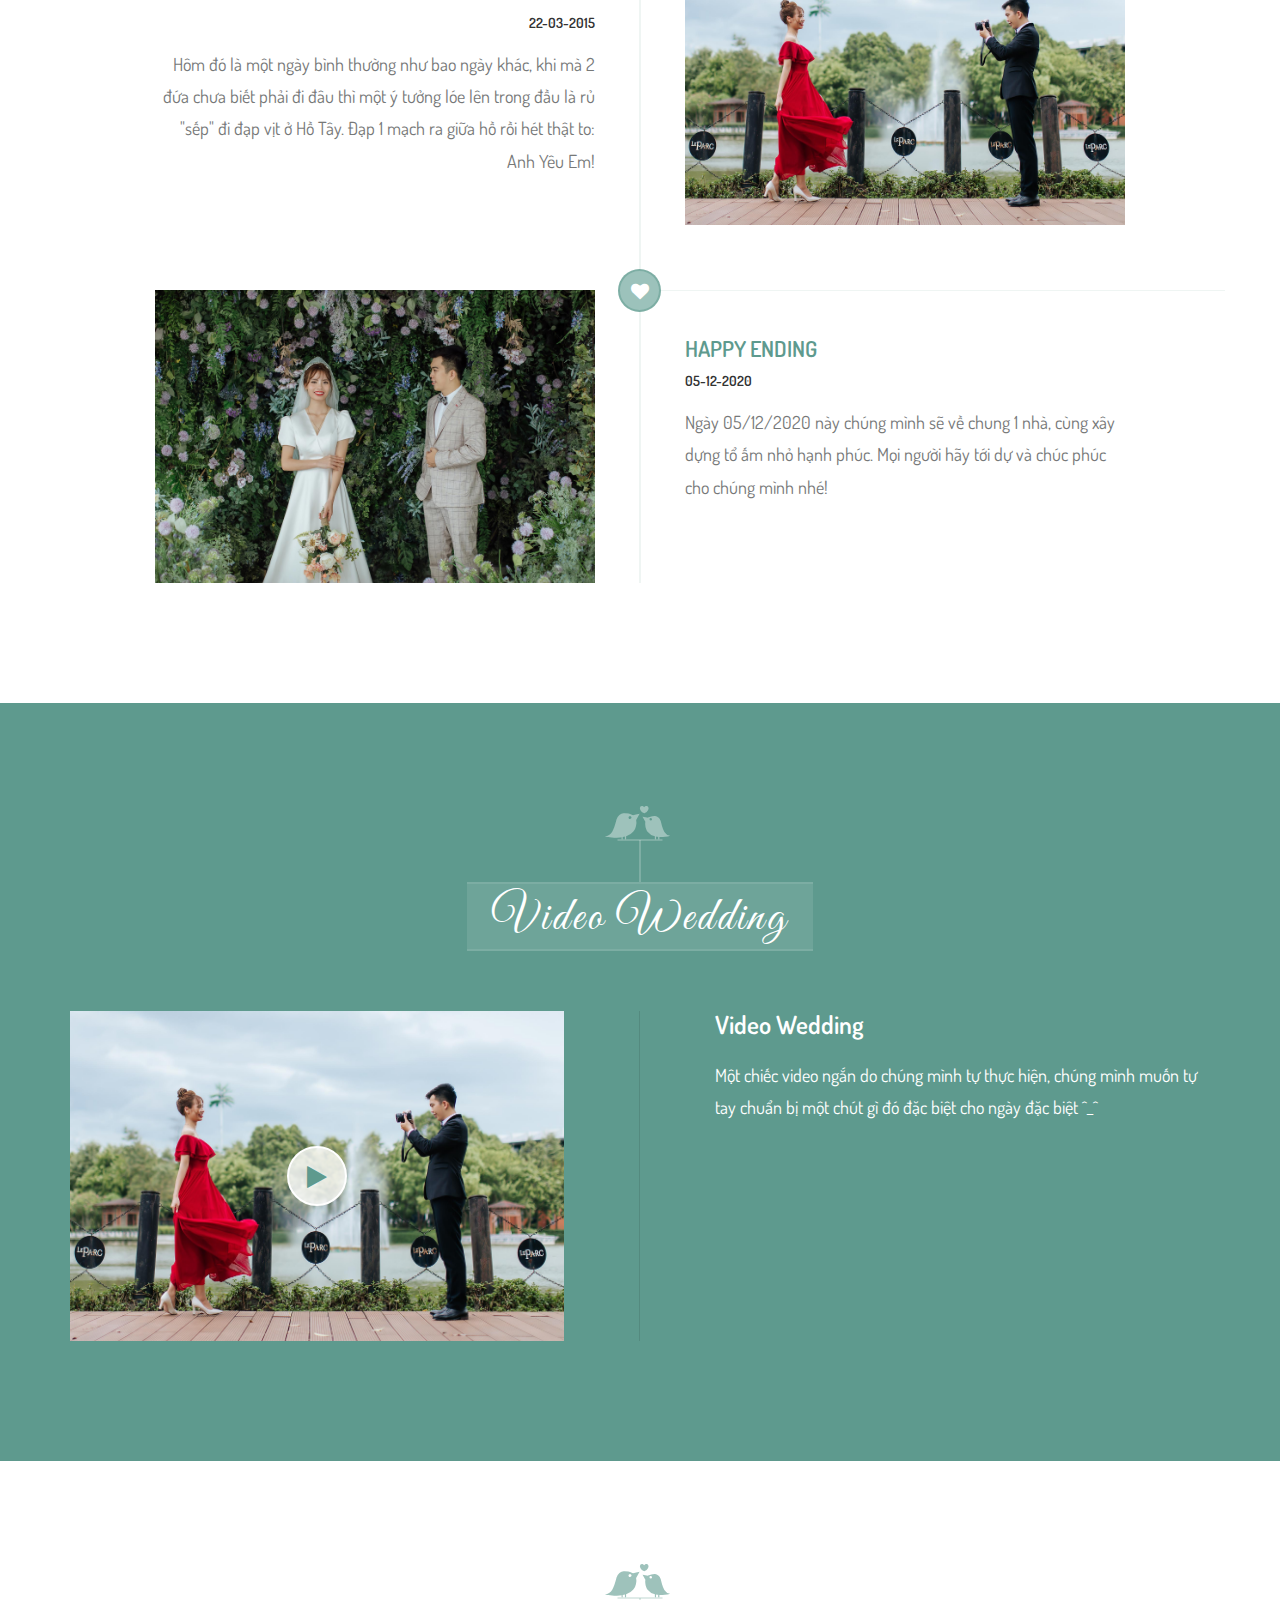
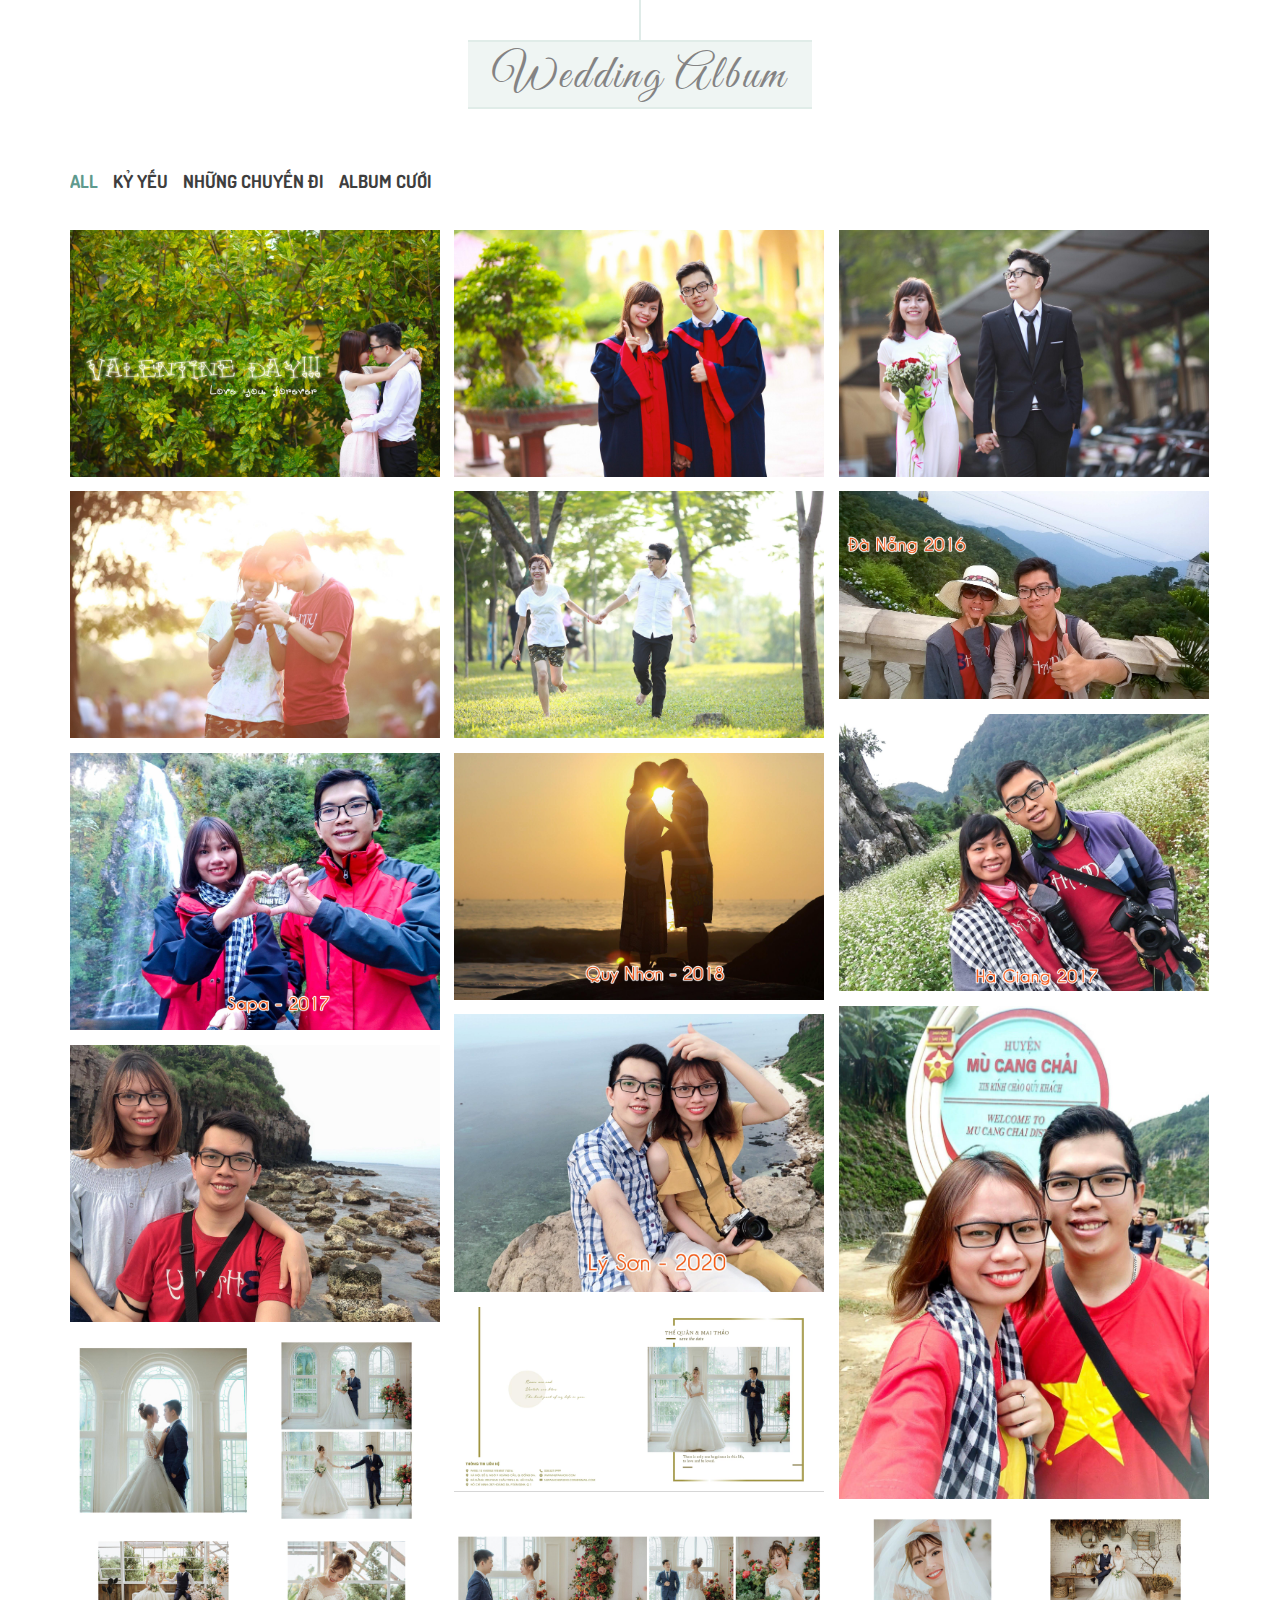
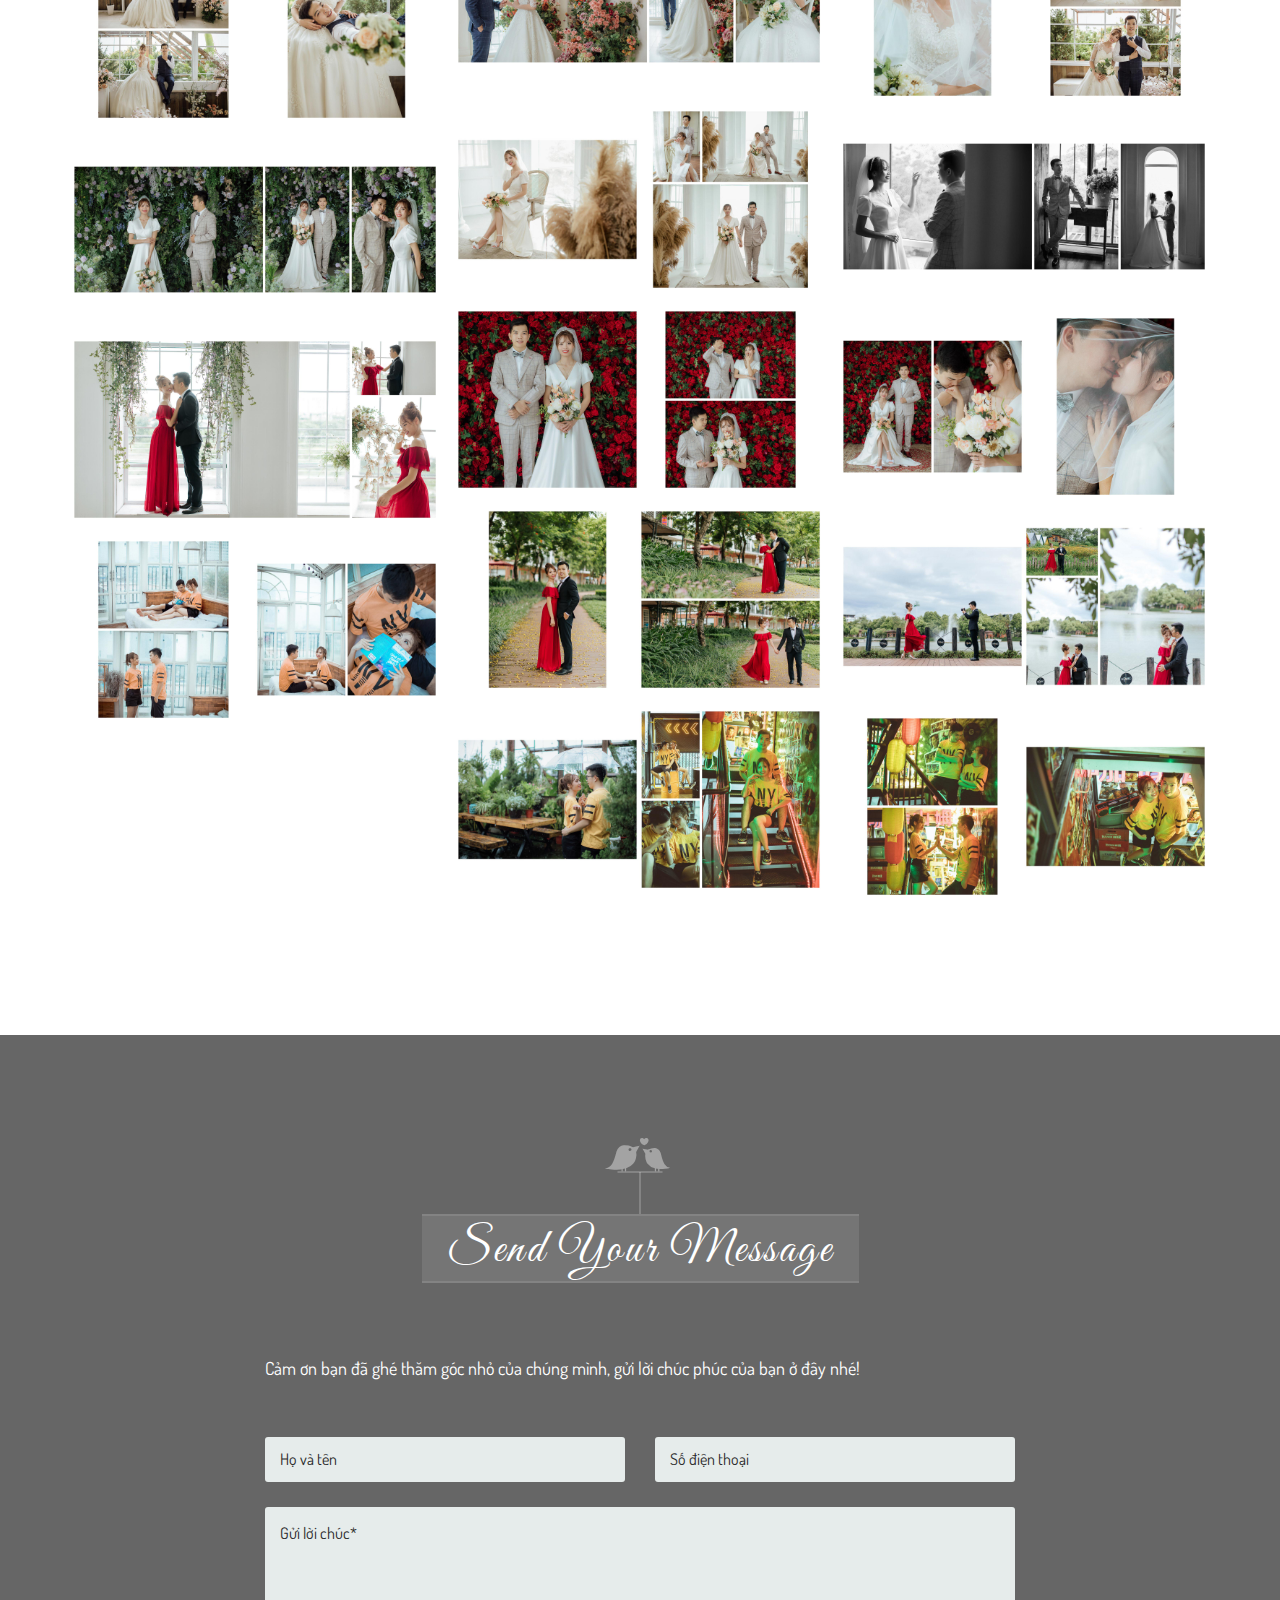
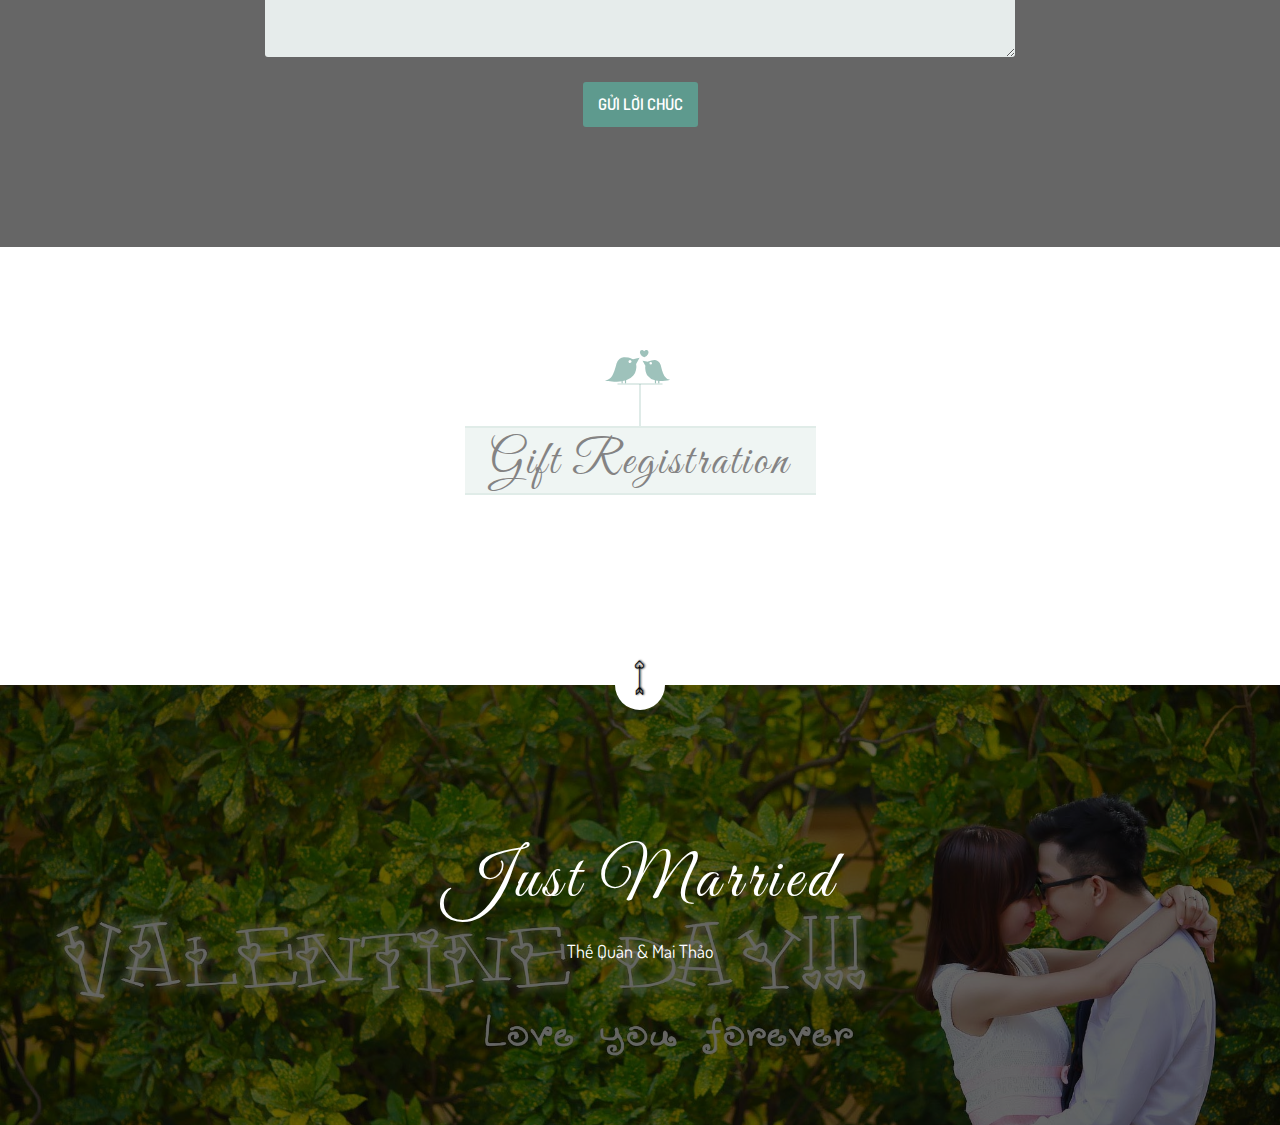
==== commit 8404997b: "ádasd" ====
--- a/index.html
+++ b/index.html
@@ -580,21 +580,24 @@
                         </div>
                     </div>
                 </div> <!-- end section-title -->
-
-                <div class="row content"> <iframe id="hidden_iframe" name="hidden_iframe" onload="if(submitted){};" style="display:none;"></iframe>
+                 
+				<div class="row content">
                     <div class="col col-lg-8 col-lg-offset-2 col-md-10 col-md-offset-1">
                         <p>Cảm ơn bạn đã ghé thăm góc nhỏ của chúng mình, gửi lời chúc phúc của bạn ở đây nhé!</p>
-                    </div>
-					<div class="row content"> <iframe id="hidden_iframe" name="hidden_iframe" onload="if(submitted){};" style="display:none;"></iframe> 
-<div class="col col-lg-8 col-lg-offset-2 col-md-10 col-md-offset-1"> 
-<form action="https://docs.google.com/forms/d/e/1FAIpQLSeTuNFfXdQ75oiUOYPTbPJumzpXAF4SlCL1zq3Go04AtS95dQ/formResponse" id="rsvp-form" class="form validate-rsvp-form row" method="POST" target="hidden_iframe"> 
-<div class="col col-sm-6"> <input type="text" name="entry.2095822492" value="" required="" placeholder="Họ và tên" /> </div> 
-<div class="col col-sm-6"> <input type="text" name="entry.1398587658" value="" required="" placeholder="Số điện thoại" /> </div> 
-<div class="col col-sm-12"> <textarea class="form-control" name="entry.1750428426" placeholder="Gửi lời chúc*"></textarea> </div> 
-<div class="col col-sm-12 submit-btn"> <button onclick="buttonsubbmitwebseo()">Gửi lời chúc</button> </div> 
-</form> 
-</div> 
-</div>
+                        <form id="rsvp-form" class="form validate-rsvp-form row" method="post">
+                            
+                            <div class="col col-md-12 success-error-message">
+                                <div id="success">Thank you </div>
+                                <div id="error"> Thank you </div>
+                            </div>
+                        </form>
+						<form action="https://docs.google.com/forms/d/e/1FAIpQLSeTuNFfXdQ75oiUOYPTbPJumzpXAF4SlCL1zq3Go04AtS95dQ/formResponse" id="rsvp-form" class="form validate-rsvp-form row" method="POST" target="hidden_iframe"> 
+						<div class="col col-sm-6"> <input type="text" class="form-control" name="entry.2095822492	" value="" required="" placeholder="Họ và tên" /> </div> 
+						<div class="col col-sm-6"> <input type="text" class="form-control" name="entry.1398587658" value="" required="" placeholder="Số điện thoại" /> </div> 
+						<div class="col col-sm-12"> <textarea class="form-control" name="entry.1750428426" placeholder="Gửi lời chúc*"></textarea> </div> 
+						<div class="col col-sm-12 submit-btn"> <button onclick="buttonsubbmitwebseo()">Gửi lời chúc</button> </div> 
+						</form> 
+                    </div>
                 </div> <!-- end row -->
             </div> <!-- end container -->
         </section>
